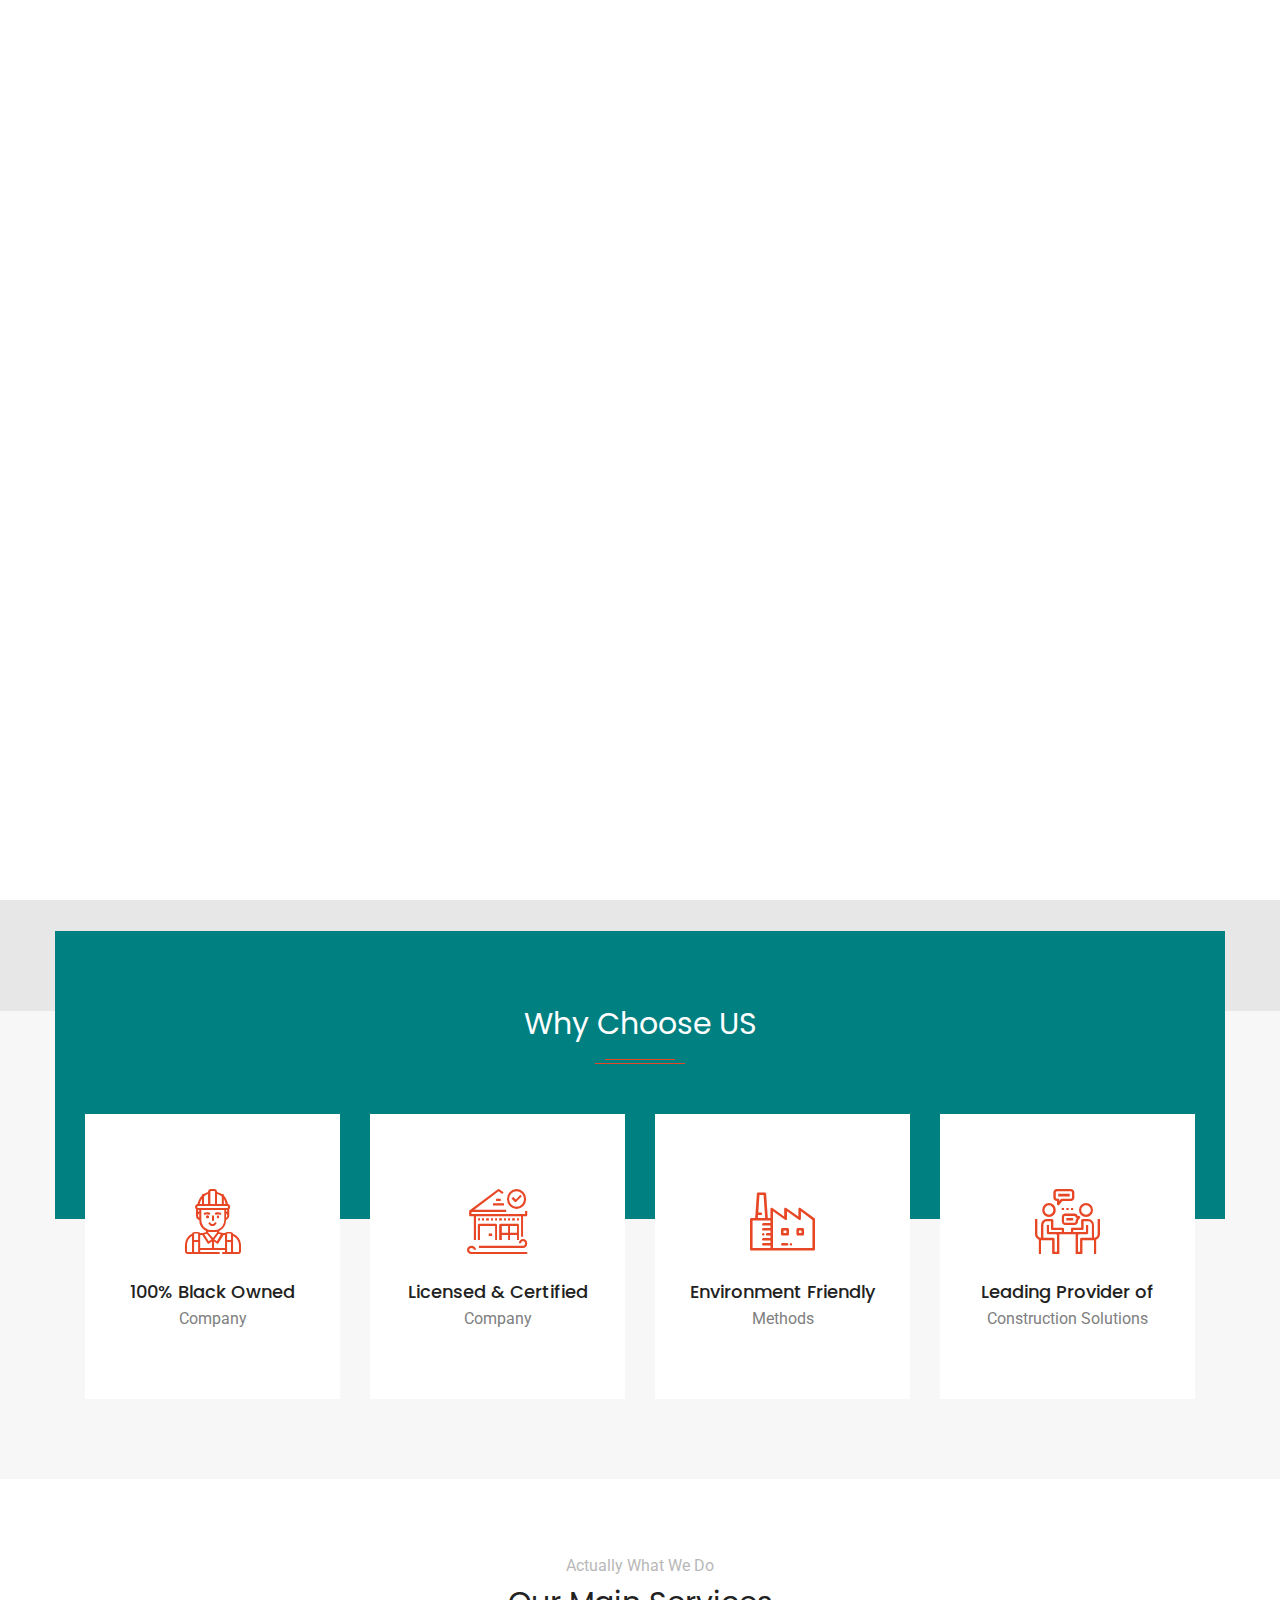
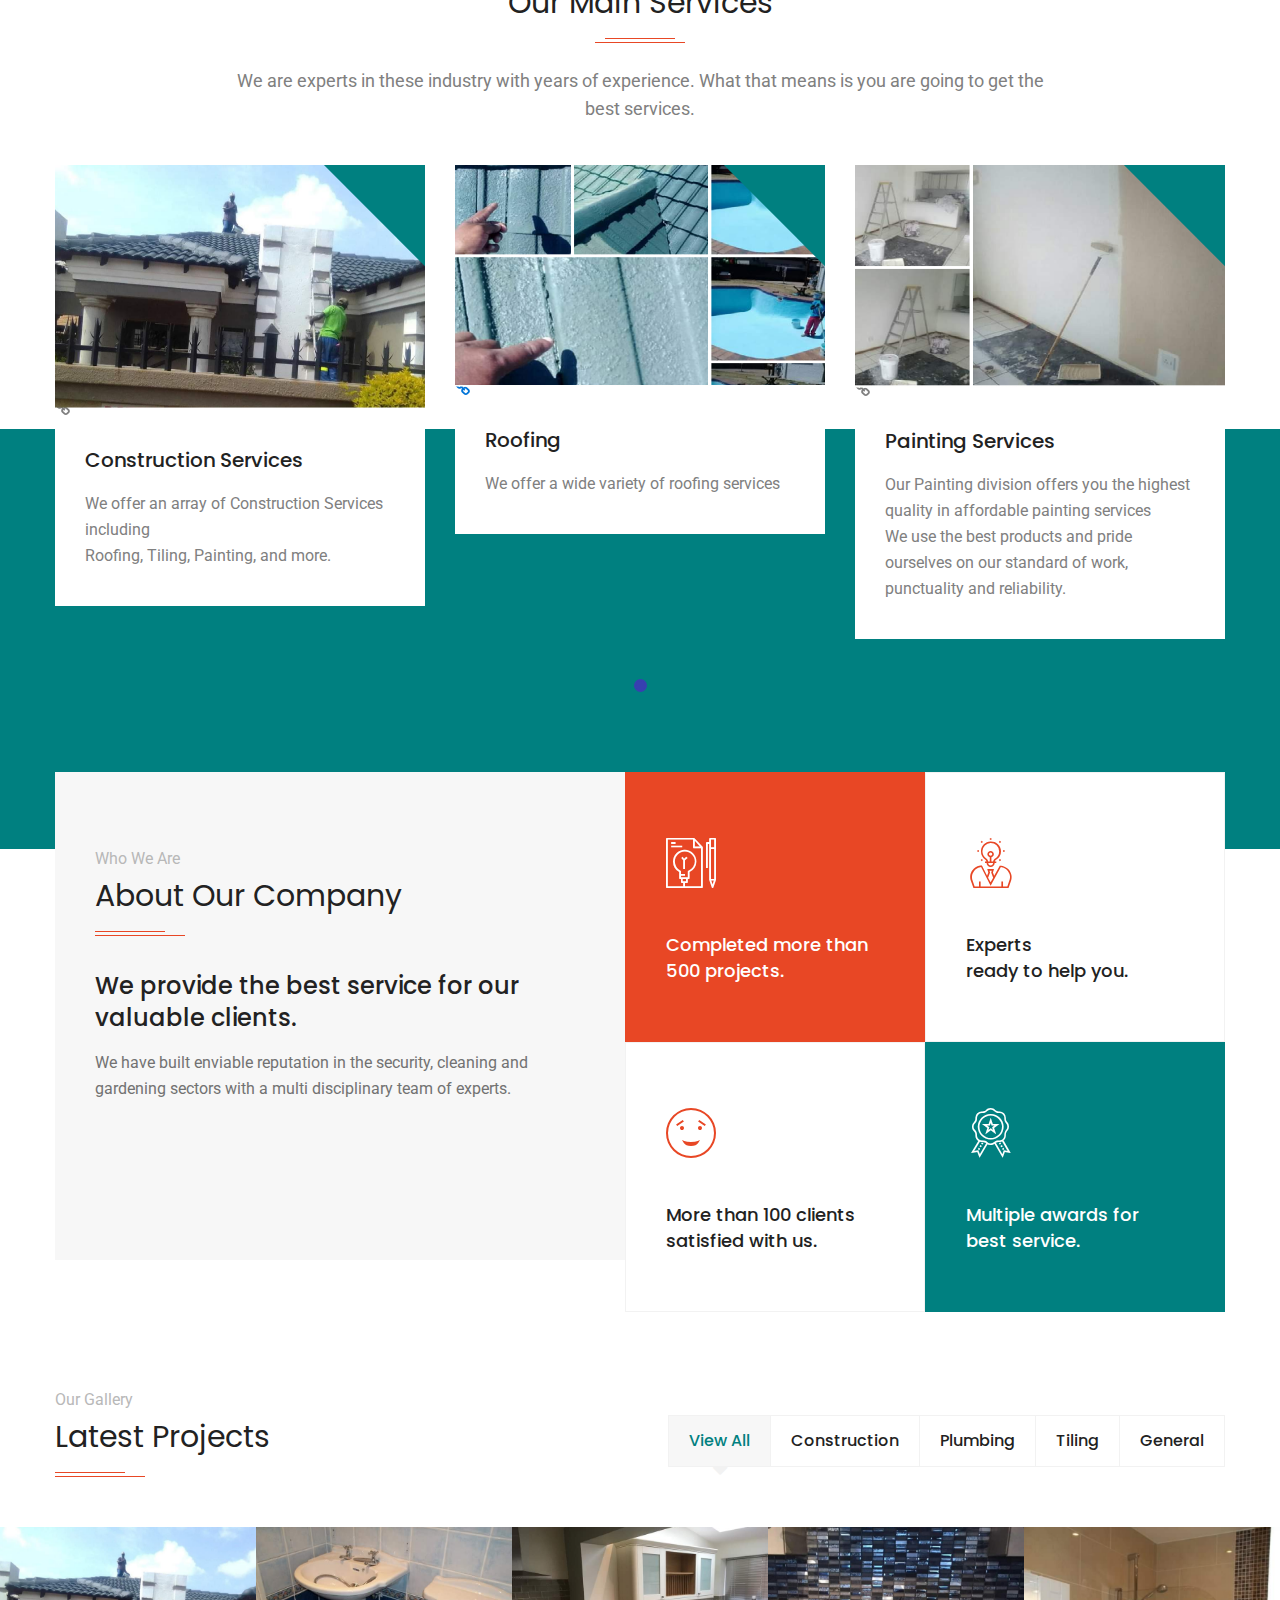
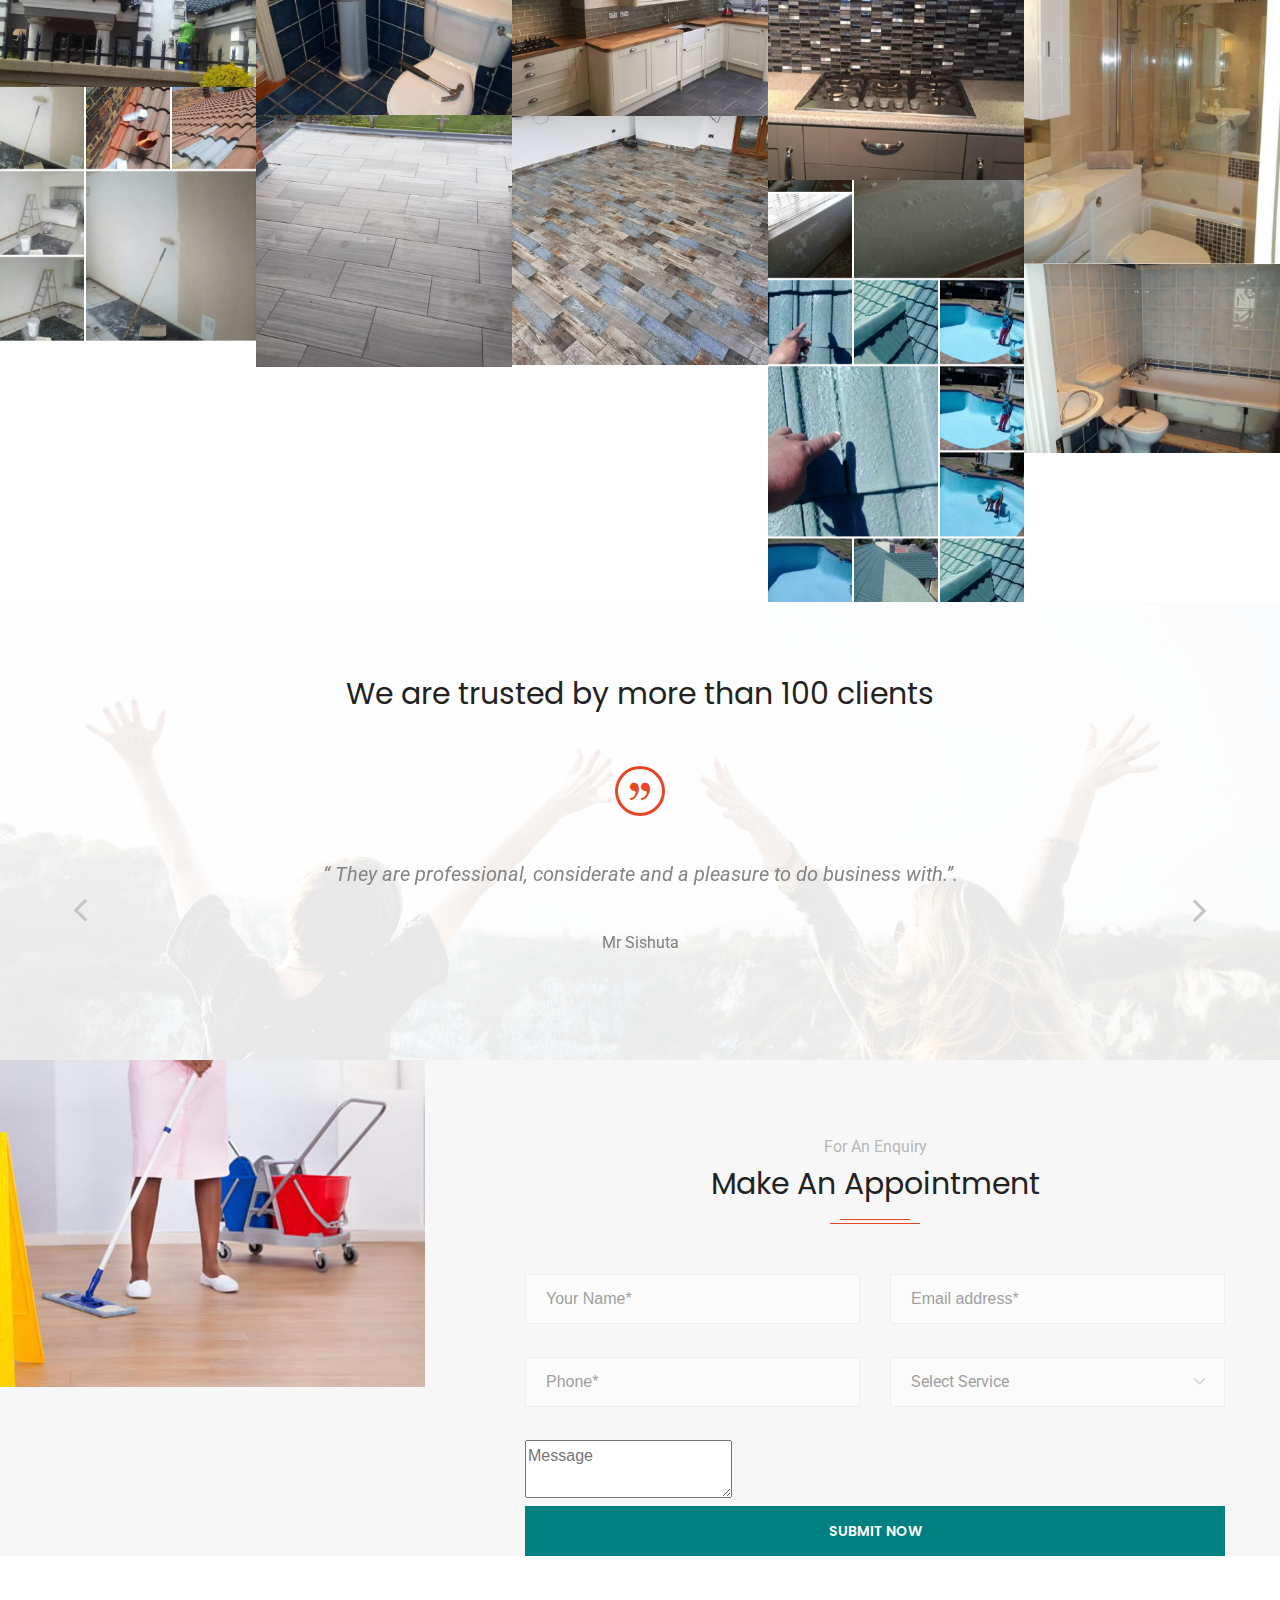
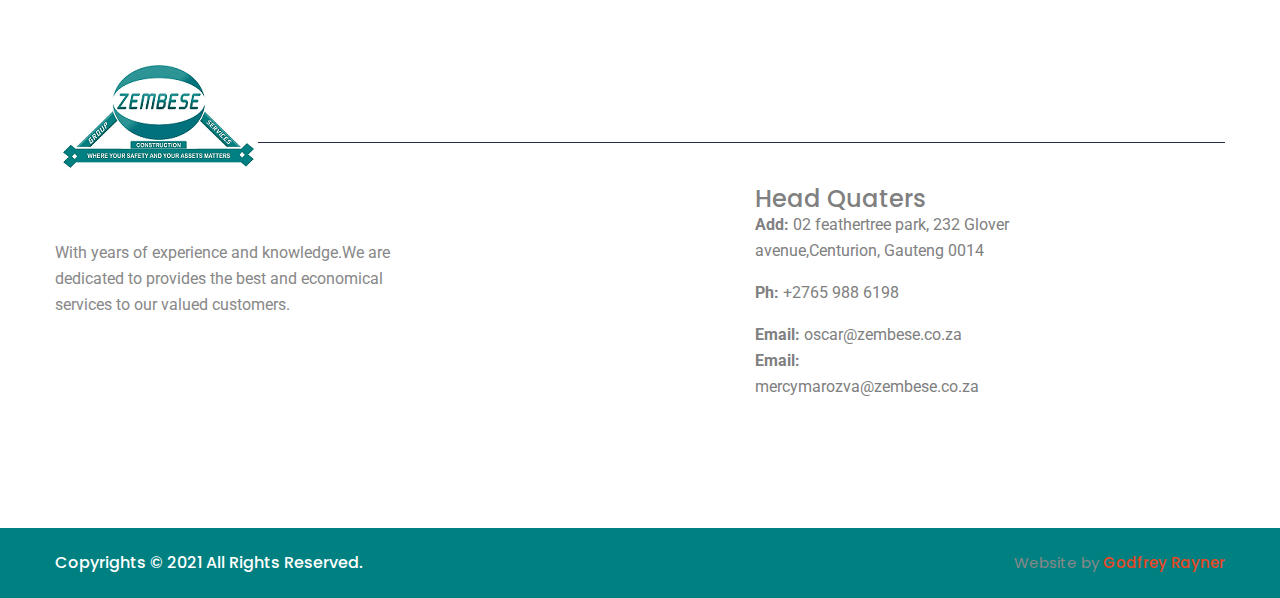
==== index.html @ e7298ade "first message" ====
<!DOCTYPE html>
<html lang="en">
<head><meta http-equiv="Content-Type" content="text/html; charset=UTF-8" />
	<meta charset="UTF-8">
	<title>Zembese</title>
	<!-- responsive meta -->
	<meta name="viewport" content="width=device-width, initial-scale=1">
	<!-- For IE -->
    <meta http-equiv="X-UA-Compatible" content="IE=edge">
	<!-- master stylesheet -->
	<link rel="stylesheet" href="demo/html/ventures-preview/css/style.css">
	<!-- Responsive stylesheet -->
	<link rel="stylesheet" href="demo/html/ventures-preview/css/responsive.css">
    <!--Color Switcher Mockup-->
    <link rel="stylesheet" href="demo/html/ventures-preview/css/color-switcher-design.css">
    <!--Color Themes-->
    <link rel="stylesheet" href="demo/html/ventures-preview/css/color-themes/default-theme.css" id="theme-color-file">
    <!-- Favicon -->
    <link rel="apple-touch-icon" sizes="180x180" href="images/logo.png">
    <link rel="icon" type="image/png" href="images/logo.png" sizes="32x32">
    <link rel="icon" type="image/png" href="images/logo.png" sizes="16x16">
    <!-- Fixing Internet Explorer-->
    <!--[if lt IE 9]>
        <script src="http://html5shiv.googlecode.com/svn/trunk/html5.js"></script>
        <script src="demo/html/ventures-preview/js/html5shiv.js"></script>
    <![endif]-->
</head>
<body>
<div class="boxed_wrapper">
<div class="preloader"></div> 
<!--Start Top bar area -->  
<section class="top-bar-area">
    <!--div class="container">
        <div class="row">
            <div class="col-xl-12 col-lg-12 col-md-12">
                <div class="flex-box-three">
                    <div class="top-left">
                        <p>Welcome to world’s best consulting company!...</p>    
                    </div>
                    <div class="state-box clearfix">
                        <div class="state-select-box float-left">
                            <select class="selectmenu clearfix">
                                <option value="1">California</option>
                                <option value="2">Canada</option>
                            </select>
                            <div class="icon-holder">
                                <span class="icon-globe"></span>    
                            </div>
                        </div>
                    </div>  
                </div>    
            </div>
        </div>
    </div -->
</section>
<!--End Top bar area --> 
<!--Start header area-->
<header class="header-area">
    <div class="container">
        <div class="row">
            <div class="col-xl-12 col-lg-12 col-md-12">
                <div class="inner-content clearfix">
                    <div class="header-left float-left">
                        <div class="logo">
                            <a href="index.html">
                                <img src="images/logo.png" alt="Awesome Logo">
                            </a>
                        </div>
                    </div>
                    <div class="header-right float-right">
                        <div class="header-social-info float-left">
                            <div class="social-links-box">
                                <p>Stay Connected:</p>
                                <ul class="sociallinks-style-one">
                                    <li><a><i class="fa fa-facebook" aria-hidden="true"></i></a></li>
                                    <li><a><i class="fa fa-twitter" aria-hidden="true"></i></a></li>
                                    <li><a><i class="fa fa-instagram" aria-hidden="true"></i></a></li>
                                    
                                </ul>
                            </div>  
                        </div> 
                        <ul class="header-contact-info float-left">
                            <li class="single-info">
                                <div class="icon-holder">
                                    <span class="icon-technology"></span>     
                                </div>
                                <div class="text-holder">
                                    <span>+2765 988 6198</span>
                                    <h4>oscar@zembese.co.za</h4>
                                    <h4>mercymarozva@zembese.co.za</h4>
                                </div>
                            </li>
                            <li class="single-info">
                                <div class="icon-holder">
                                    <span class="icon-signs"></span>     
                                </div>
                                <div class="text-holder">
                                    <span>02 feathertree park, 232 Glover avenue</span>
                                    <h4>Centurion, Gauteng 0157</h4>
                                </div>
                            </li>
                        </ul>
                    </div>
                </div>
            </div>
        </div>
    </div>
</header>  
<!--End header area--> 
<!--Start mainmenu area-->
<section class="mainmenu-area stricky">
    <div class="container">
        <div class="row">
            <div class="col-xl-12">
                <div class="innner-content clearfix">
                    <!--Start mainmenu-->
                    <nav class="main-menu clearfix float-left">
                        <div class="navbar-header clearfix">   	
                            <button type="button" class="navbar-toggle" data-toggle="collapse" data-target=".navbar-collapse">
                                <span class="icon-bar"></span>
                                <span class="icon-bar"></span>
                                <span class="icon-bar"></span>
                            </button>
                        </div>
                        <div class="navbar-collapse collapse clearfix">
                            <ul class="navigation clearfix">
                                <li class=""><a href="index.html">Home</a></li>
                                <li class="dropdown"><a href="#about">About Us</a>
                                    <ul>
                                        <li><a href="#about">About Company</a></li>
                                        <li><a href="#whyUs">Why Us</a></li>
                                        
                                        <li><a href="#">Testimonials</a></li>
                                      
                                    </ul>
                                </li>
                                <li class="dropdown"><a href="#services">Services</a>
                                    <ul>
                                        <li><a href="#security">Construction</a></li>
                                        <li><a href="#cleaning">Painting</a></li>
                                        <li><a href="#gardening">Plumbing</a></li>
                                        <li><a href="#gardening">Roofing</a></li>
                                        <li><a href="#gardening">Carpentry</a></li>
                                        <li><a href="#gardening">Tiling</a></li>
                                        <li><a href="#gardening">Electrical Services</a></li>
                                    </ul>
                                </li>
                                <!--li class="dropdown"><a href="#">Cases</a>
                                    <ul>
                                        <li><a href="#">Case Default</a></li>
                                        <li><a href="#">Cases With Text</a></li>
                                        <li><a href="#">Cases Modern</a></li>
                                        <li><a href="#">Single Case</a></li>
                                    </ul>
                                </li>
                                <li class="dropdown"><a href="#">Blog</a>
                                    <ul>
                                        <li><a href="#">Blog Default</a></li>
                                        <li><a href="#">Blog Grid View</a></li>
                                        <li><a href="#">Blog Large</a></li>
                                        <li><a href="#">Blog Single Post</a></li>
                                    </ul>
                                </li>
                                <li class="dropdown"><a href="#">Shop</a>
                                    <ul>
                                        <li><a href="index.html">Shop Products</a></li>
                                        <li><a href="index.html">Products Single</a></li>
                                        <li><a href="index.html">Shopping Cart</a></li>
                                        <li><a href="index.html">Checkout</a></li>
                                        <li><a href="index.html">My Account</a></li>
                                    </ul>
                                </li-->
                                <li><a href="#contact">Contact Us</a></li>
                            </ul>
                        </div>
                    </nav>
                    <!--End mainmenu-->
                    <!--Start mainmenu right box-->
                    <div class="mainmenu-right-box float-right">
                        <div class="button">
                            <a href="#form">Free Quotation</a>
                        </div> 
                        <!--div class="outer-search-box">
                            <div class="seach-toggle"><i class="fa fa-search"></i></div>
                            <ul class="search-box">
                                <li>
                                    <form method="post" action="index.html">
                                        <div class="form-group">
                                            <input type="search" name="search" placeholder="Search Here" required="">
                                            <button type="submit"><i class="fa fa-search"></i></button>
                                        </div>
                                    </form>
                                </li>
                            </ul>
                        </div-->   
                    </div> 
                    <!--End mainmenu right box-->
                </div>    
            </div>
        </div>
    </div>
</section>          
<!--End mainmenu area-->          
<!--Start rev slider wrapper-->     
<section class="rev_slider_wrapper">
    <div id="slider1" class="rev_slider"  data-version="5.0">
        <ul>
            <li data-transition="fade">
                <img src="images/bg1.jpg" alt="" width="1920" height="780" data-bgposition="top center" data-bgfit="cover" data-bgrepeat="no-repeat" data-bgparallax="1" >
               <div class="tp-caption  tp-resizeme" 
                    data-x="left" data-hoffset="0" 
                    data-y="top" data-voffset="195" 
                    data-transform_idle="o:1;"         
                    data-transform_in="x:[-175%];y:0px;z:0;rX:0;rY:0;rZ:0;sX:1;sY:1;skX:0;skY:0;opacity:0.01;s:3000;e:Power3.easeOut;" 
                    data-transform_out="s:1000;e:Power3.easeInOut;s:1000;e:Power3.easeInOut;" 
                    data-mask_in="x:[100%];y:0;s:inherit;e:inherit;" 
                    data-splitin="none" 
                    data-splitout="none"
                    data-responsive_offset="on"
                    data-start="1500">
                    <div class="slide-content left-slide">
                        <h3 style="color: #008080">Warm welcome to</h3>
                        <div class="big-title" style="color: #008080">Zembese</div>
                        <div class="text" style="color: #E84725">Your One Stop Construction Place.</div>
                        <!-- div class="btns-box">
                            <a href="demo/html/ventures-preview/about.html" class="btn-one pdone">Read More</a>&ensp; 
                            <a href="index.html" class="btn-two pdtwo">Contact Us</a> 
                        </div -->
                    </div>
                </div>
            </li>

            <li data-transition="fade">
                <img src="images/bg1.jpg"  alt="" width="1920" height="780" data-bgposition="top center" data-bgfit="cover" data-bgrepeat="no-repeat" data-bgparallax="1">
                <div class="tp-caption  tp-resizeme" 
                    data-x="right" data-hoffset="0" 
                    data-y="top" data-voffset="195" 
                    data-transform_idle="o:1;"         
                    data-transform_in="x:[-175%];y:0px;z:0;rX:0;rY:0;rZ:0;sX:1;sY:1;skX:0;skY:0;opacity:0.01;s:3000;e:Power3.easeOut;" 
                    data-transform_out="s:1000;e:Power3.easeInOut;s:1000;e:Power3.easeInOut;" 
                    data-mask_in="x:[100%];y:0;s:inherit;e:inherit;" 
                    data-splitin="none" 
                    data-splitout="none"
                    data-responsive_offset="on"
                    data-start="1500">
                    <div class="slide-content right-slide">
                        <h3 style="color: #008080">Zembese</h4>
                        <div class="big-title" style="color: #008080">Painting</div>
                        <div class="text" style="color: #E84725"> 
                            Construction is a big part of what we do!<br> 
                            Our commitment is to provide the best finish in a timely manner and 
                            to make sure our customers are entirely happy with the work we provide.</div>
                        <div class="btns-box">
                            <a href="#services" class="btn-one pdone">Services</a>&ensp; 
                            <a href="#contact" class="btn-two pdtwo">Contact Us</a> 
                        </div>
                    </div>
                </div>
            </li>
            <li data-transition="fade">
                <img src="images/bg1.jpg"  alt="" width="1920" height="780" data-bgposition="top center" data-bgfit="cover" data-bgrepeat="no-repeat" data-bgparallax="1">
                <div class="tp-caption  tp-resizeme" 
                    data-x="right" data-hoffset="0" 
                    data-y="top" data-voffset="195" 
                    data-transform_idle="o:1;"         
                    data-transform_in="x:[-175%];y:0px;z:0;rX:0;rY:0;rZ:0;sX:1;sY:1;skX:0;skY:0;opacity:0.01;s:3000;e:Power3.easeOut;" 
                    data-transform_out="s:1000;e:Power3.easeInOut;s:1000;e:Power3.easeInOut;" 
                    data-mask_in="x:[100%];y:0;s:inherit;e:inherit;" 
                    data-splitin="none" 
                    data-splitout="none"
                    data-responsive_offset="on"
                    data-start="1500">
                    <div class="slide-content right-slide">
                        <h3 style="color: #008080">Zembese</h4>
                        <div class="big-title" style="color: #008080">Plumbing</div>
                        <div class="text" style="color: #E84725">We get the job done right the first time. 
                             <br>  We’ll tackle any project you have, from plumbing emergencies, burst pipes, AC repair, heating problems, water tanks, and more.</div>
                        <div class="btns-box">
                            <a href="#services" class="btn-one pdone">Services</a>&ensp; 
                            <a href="#contact" class="btn-two pdtwo">Contact Us</a> 
                        </div>
                    </div>
                </div>
            </li>
            <li data-transition="fade">
                <img src="images/bg1.jpg" alt="" width="1920" height="780" data-bgposition="top center" data-bgfit="cover" data-bgrepeat="no-repeat" data-bgparallax="1" >
                <div class="tp-caption  tp-resizeme" 
                    data-x="left" data-hoffset="0" 
                    data-y="top" data-voffset="195" 
                    data-transform_idle="o:1;"         
                    data-transform_in="x:[-175%];y:0px;z:0;rX:0;rY:0;rZ:0;sX:1;sY:1;skX:0;skY:0;opacity:0.01;s:3000;e:Power3.easeOut;" 
                    data-transform_out="s:1000;e:Power3.easeInOut;s:1000;e:Power3.easeInOut;" 
                    data-mask_in="x:[100%];y:0;s:inherit;e:inherit;" 
                    data-splitin="none" 
                    data-splitout="none"
                    data-responsive_offset="on"
                    data-start="1500">
                    <div class="slide-content left-slide">
                        <h3 style="color: #008080">Zembese</h3>
                        <div class="big-title" style="color: #008080" >Construction</div>
                        <div style="color: #E84725" class="text">We offer an array of House construction Services including <br>Plumbing,
                             Tiling, Roofing, and more.</div>
                        <div class="btns-box">
                            <a href="#services" class="btn-one pdone">Services</a>&ensp; 
                            <a href="#contact" class="btn-two pdtwo">Contact Us</a> 
                        </div>
                    </div>
                </div>
            </li>
        </ul>
    </div>
</section>
<!--End rev slider wrapper--> 
<!--Start choose area-->
<section id="whyUs" class="choose-area">
    <div class="container">
        <div class="row">
            <div class="col-xl-12 col-lg-12 col-md-12 col-sm-12">
                <div class="inner-content parallax-bg-one" style="background-image:url(demo/html/ventures-preview/images/parallax-background/choose-bg.jpg);">
                    <div class="sec-title text-center">
                        <h1 class="white-color">Why Choose US</h1>
                        <div class="border center"></div>
                    </div>        
                </div>
            </div>    
        </div>
        <div class="row">
            <div class="col-xl-12">
                <div class="featured-item-box">
                    <div class="row">
                        <!--Start single box-->
                        <div class="col-xl-3 col-lg-6 col-md-6 col-sm-12">
                            <div class="single-box text-center">
                                <div class="icon-holder">
                                    <span class="icon-people"></span>
                                </div>
                                <h3>100% Black Owned</h3>
                                <span>Company</span>
                                <div class="overlay-content-box">
                                    <div class="icon-holder">
                                        <span class="icon-people"></span>
                                    </div>
                                    <h3>100% Black Owned</h3>
                                    <span>Company</span>
                                    
                                    <div class="border"></div>    
                                </div>
                            </div>
                        </div>
                        <!--End single box-->
                        <!--Start single box-->
                        <div class="col-xl-3 col-lg-6 col-md-6 col-sm-12">
                            <div class="single-box text-center">
                                <div class="icon-holder">
                                    <span class="icon-business"></span>
                                </div>
                                <h3>Licensed & Certified</h3>
                                <span>Company</span>
                                <div class="overlay-content-box">
                                    <div class="icon-holder">
                                        <span class="icon-business"></span>
                                    </div>
                                    <h3>Licensed & Certified</h3>
                                    <span>Company</span>
                                    
                                    <div class="border"></div>    
                                </div>
                            </div>
                        </div>
                        <!--End single box-->
                        <!--Start single box-->
                        <div class="col-xl-3 col-lg-6 col-md-6 col-sm-12">
                            <div class="single-box text-center">
                                <div class="icon-holder">
                                    <span class="icon-landscape"></span>
                                </div>
                                <h3>Environment Friendly</h3>
                                <span>Methods</span>
                                <div class="overlay-content-box">
                                    <div class="icon-holder">
                                        <span class="icon-landscape"></span>
                                    </div>
                                    <h3>Environment Friendly</h3>
                                    <span>Methods</span>
                                    
                                    <div class="border"></div>    
                                </div>
                            </div>
                        </div>
                        <!--End single box-->
                        <!--Start single box-->
                        <div class="col-xl-3 col-lg-6 col-md-6 col-sm-12">
                            <div class="single-box text-center">
                                <div class="icon-holder">
                                    <span class="icon-people-1"></span>
                                </div>
                                <h3>Leading Provider of</h3>
                                <span>Construction Solutions</span>
                                <div class="overlay-content-box">
                                    <div class="icon-holder">
                                        <span class="icon-people-1"></span>
                                    </div>
                                    <h3>Leading Provider of</h3>
                                    <span>Construction Solutions</span>
                                    <p>...</p>
                                    <div class="border"></div>    
                                </div>
                            </div>
                        </div>
                        <!--End single box-->
                    </div>        
                </div>
            </div>
        </div>
    </div>
</section>
<!--End choose area-->
<!--Start services area-->
<section id="services" class="services-area">
    <div class="container">
        <div class="sec-title text-center">
            <p>Actually What We Do</p>
            <h1>Our Main Services</h1>
            <div class="border center"></div>
            <span>We are experts in these industry with years of experience. What that means is you are going to get the<br>best services.</span> 
        </div>
        <div class="row">
            <div class="col-xl-12">
                <div class="service-carousel">
                    <!--Start single service item-->
                    <div class="single-service-item">
                        <div class="img-holder">
                            <img src="images/construction/house.png" alt="Awesome Image">
                            <div class="icon-box">
                                <span class="icon-box"></span>    
                            </div>
                            <div class="">
                                <div class="box">
                                    <div class="content">
                                        <a ><i class="fa fa-link" aria-hidden="true"></i></a>
                                    </div>
                                </div>
                            </div>
                        </div>
                        <div id="security" class="text-holder">
                            <h3 class="title"><a href="">Construction Services</a></h3>
                            <p> We offer an array of Construction Services including <br>Roofing, Tiling, Painting, and more.</p>
                               
                        </div>    
                    </div>    
                    <!--Start single service item-->
                    <!--Start single service item-->
                    <div class="single-service-item">
                        <div class="img-holder">
                            <img src="images/construction/roofin.png" alt="Awesome Image">
                            <div class="icon-box">
                                <span class="icon-box"></span>    
                            </div>
                            <div class="">
                                <div class="box">
                                    <div class="content">
                                        <a href="index.html"><i class="fa fa-link" aria-hidden="true"></i></a>
                                    </div>
                                </div>
                            </div>
                        </div>
                        <div id="cleaning" class="text-holder">
                            <h3 class="title"><a>Roofing</a></h3>
                            <p> We offer a wide variety of roofing services</p>
                               
                        </div>    
                    </div>    
                    <!--Start single service item-->
                    <!--Start single service item-->
                    <div class="single-service-item">
                        <div class="img-holder">
                            <img src="images/construction/paintin.png" alt="Awesome Image">
                            <div class="icon-box">
                                <span class="icon-box"></span>    
                            </div>
                            <div class="">
                                <div class="box">
                                    <div class="content">
                                        <a ><i class="fa fa-link" aria-hidden="true"></i></a>
                                    </div>
                                </div>
                            </div>
                        </div>
                        <div id="gardening" class="text-holder">
                            <h3 class="title"><a>Painting Services</a></h3>
                            <p>Our Painting division offers you the highest quality in affordable painting services<br> 
                                 We use the best products and pride ourselves on our standard of work, punctuality and reliability.</p>
                             
                        </div>    
                    </div>    
                    <!--Start single service item-->
                    <!--Start single service item-->
                   
                    <!--Start single service item-->
                </div>
            </div>
        </div>
    </div>
    <!--Start service about bg-->
    <div class="service-about-bg parallax-bg-one" style="background-image:url(demo/html/ventures-preview/images/parallax-background/service-about-bg.jpg);">
        <div class="container">
            <div class="row">
                <div class="col-xl-12">
                    <div class="inner-content">
                    </div>
                </div>
            </div>
        </div>
    </div>
    <!--End service about bg-->
</section>
<!--End services area-->
<!--Start about area-->
<section class="about-area">
    <div class="container">
        <div class="row">
            <div class="col-xl-6 col-lg-6 col-md-12 col-sm-12">
                <div class="about-text-box">
                    <div class="sec-title">
                        <p>Who We Are</p>
                        <h1>About Our Company</h1>
                        <div class="border left"></div>
                    </div>
                    <div class="inner-content">
                        <h3>We provide the best service for our valuable clients.</h3>
                        <div class="text">
                            <p>We have built enviable reputation in the security, cleaning and gardening sectors with a  multi disciplinary team of experts.</p>
                        </div>
                        <div class="bottom">
                            
                            <div class="our-logo">
                                <img src="demo/html/ventures-preview/images/resources/our-logo.png" alt="">    
                            </div>
                        </div>
                    </div>
                </div>
            </div>
            <div class="col-xl-6 col-lg-6 col-md-12 col-sm-12">
                <div class="company-featured-box clearfix">
                    <ul>
                        <li class="bg-one">
                            <div class="single-box">
                                <div class="icon-holder">
                                    <span class="icon-pen"></span>    
                                </div>
                                <div class="title-holder">
                                    <h3>Completed more than<br> 500 projects.</h3>
                                </div>
                            </div>    
                        </li>
                        <li>
                            <div class="single-box">
                                <div class="icon-holder">
                                    <span class="icon-people-2"></span>    
                                </div>
                                <div class="title-holder">
                                    <h3>Experts <br> ready to help you.</h3>
                                </div>
                            </div>    
                        </li>
                        <li>
                            <div class="single-box">
                                <div class="icon-holder">
                                    <span class="icon-smile"></span>    
                                </div>
                                <div class="title-holder">
                                    <h3>More than 100 clients<br> satisfied with us.</h3>
                                </div>
                            </div>    
                        </li>
                        <li class="blue-bg">
                            <div class="single-box">
                                <div class="icon-holder">
                                    <span class="icon-medal"></span>    
                                </div>
                                <div class="title-holder">
                                    <h3>Multiple awards for<br> best service.</h3>
                                </div>
                            </div>    
                        </li>
                    </ul>
                </div>        
            </div>
        </div>
    </div>
</section>
<!--End about area-->
<!--Start latest project area-->
<section class="latest-project-area">
    <div class="container">
        <div class="row">
            <div class="col-xl-12">
                <div class="sec-title float-left">
                    <p>Our Gallery</p>
                    <h1>Latest Projects</h1>
                    <div class="border left"></div>
                </div>
                <div class="filters float-right">
                    <ul class="post-filter clearfix">
                        <li class="active" data-filter=".filter-item"><span>View All</span></li>
                        <li data-filter=".construction"><span>Construction</span></li>
                        <li data-filter=".plumbing"><span>Plumbing</span></li>
                        <li data-filter=".tiling"><span>Tiling</span></li>
                        <li data-filter=".general"><span>General</span></li>
                        
                    </ul>
                </div>       
            </div>
        </div>
    </div> 
    <div class="project-content masonary-layout filter-layout clearfix">
        <!--Start single project item-->
        <div class="single-item span-width-5 filter-item construction">
            <div class="single-project-item">
                <div class="img-holder">
                    <img src="images/construction/house.png" alt="Awesome Image">
                    <div class="overlay-style-one">
                        <div class="box">
                            <div class="content">
                                <div class="inner-content">
                                    <span>Construction</span>
                                    
                                </div>
                            </div>
                        </div>
                    </div>
                </div>   
            </div>
        </div>   
        <!--End single project item-->
        <!--Start single project item-->
        <div class="single-item span-width-5 filter-item plumbing">
            <div class="single-project-item">
                <div class="img-holder">
                    <img src="images/construction/sink.png" alt="Awesome Image">
                    <div class="overlay-style-one">
                        <div class="box">
                            <div class="content">
                                <div class="inner-content">
                                    <span>Sinks</span>
                                    
                                </div>
                            </div>
                        </div>
                    </div>
                </div>   
            </div> 
        </div>  
        <!--End single project item-->
        <!--Start single project item-->
        <div class="single-item span-width-5 filter-item general">
            <div class="single-project-item">
                <div class="img-holder">
                    <img src="images/construction/kitchen.png" alt="Awesome Image">
                    <div class="overlay-style-one">
                        <div class="box">
                            <div class="content">
                                <div class="inner-content">
                                    <span>Kitchen Units</span>
                                   
                                </div>
                            </div>
                        </div>
                    </div>
                </div>   
            </div>
        </div>   
        <!--End single project item-->
        <!--Start single project item-->
        <div class="single-item span-width-5 filter-item tiling">
            <div class="single-project-item">
                <div class="img-holder">
                    <img src="images/construction/marble.png" alt="Awesome Image">
                    <div class="overlay-style-one">
                        <div class="box">
                            <div class="content">
                                <div class="inner-content">
                                    <span>Tiling</span>
                                    
                                </div>
                            </div>
                        </div>
                    </div>
                </div>   
            </div>
        </div>   
        <!--End single project item-->
        <!--Start single project item-->
        <div class="single-item span-width-5 filter-item construction">
            <div class="single-project-item">
                <div class="img-holder">
                    <img src="images/construction/bathroom.png" alt="Awesome Image">
                    <div class="overlay-style-one">
                        <div class="box">
                            <div class="content">
                                <div class="inner-content">
                                    <span>Shower</span>
                                   
                                </div>
                            </div>
                        </div>
                    </div>
                </div>   
            </div>
        </div>   
        <!--End single project item-->
        <!--Start single project item-->
        <div class="single-item span-width-5 filter-item general">
            <div class="single-project-item">
                <div class="img-holder">
                    <img src="images/construction/painting.png" alt="Awesome Image">
                    <div class="overlay-style-one">
                        <div class="box">
                            <div class="content">
                                <div class="inner-content">
                                    <span>Painting</span>
                                    
                                </div>
                            </div>
                        </div>
                    </div>
                </div>   
            </div>
        </div>   
        <!--End single project item-->
        <!--Start single project item-->
        <div class="single-item span-width-5 filter-item general">
            <div class="single-project-item">
                <div class="img-holder">
                    <img src="images/construction/pavement.png" alt="Awesome Image">
                    <div class="overlay-style-one">
                        <div class="box">
                            <div class="content">
                                <div class="inner-content">
                                    <span>Pavements</span>
                                 
                                </div>
                            </div>
                        </div>
                    </div>
                </div>   
            </div>
        </div>   
        <!--End single project item-->
        <!--Start single project item-->
        <div class="single-item span-width-5 filter-item tiling">
            <div class="single-project-item">
                <div class="img-holder">
                    <img src="images/construction/wood-tile.png" alt="Awesome Image">
                    <div class="overlay-style-one">
                        <div class="box">
                            <div class="content">
                                <div class="inner-content">
                                    <span>Tiling</span>
                                    
                                </div>
                            </div>
                        </div>
                    </div>
                </div>   
            </div>
        </div>   
        <!--End single project item-->
        <!--Start single project item-->
        <div class="single-item span-width-5 filter-item general">
            <div class="single-project-item">
                <div class="img-holder">
                    <img src="images/construction/roofing.png" alt="Awesome Image">
                    <div class="overlay-style-one">
                        <div class="box">
                            <div class="content">
                                <div class="inner-content">
                                    <span>Roofing</span>
                                    
                                </div>
                            </div>
                        </div>
                    </div>
                </div>   
            </div>
        </div>   
        <!--End single project item-->
        <!--Start single project item-->
        <div class="single-item span-width-5 filter-item growth plumbing">
            <div class="single-project-item">
                <div class="img-holder">
                    <img src="images/construction/tub.png" alt="Awesome Image">
                    <div class="overlay-style-one">
                        <div class="box">
                            <div class="content">
                                <div class="inner-content">
                                    <span>Plumbing</span>
                                    
                                </div>
                            </div>
                        </div>
                    </div>
                </div>   
            </div>
        </div>   
        <!--End single project item-->
    </div>
</section>
<!--End latest project area-->
<!--Start testimonial section-->
<section class="testimonial-section" style="background-image:url(demo/html/ventures-preview/images/parallax-background/testimonial-section-bg.jpg);">
    <div class="container">
        <div class="title text-center">
            <h1>We are trusted by more than 100 clients</h1>
            
        </div>
        <div class="testimonial-outer">
            <div class="quote-icon text-center">
                <span class="icon-school"></span>
            </div>
            <!--Client Testimonial Carousel-->
            <div class="client-testimonial-carousel">
                <div class="testimonial-block-one">
                    <div class="inner-box">
                        <div class="text">“  They are professional, considerate and a pleasure to do business with.”.</div>
                        <span>Mr Sishuta</span>
                    </div>
                </div>
                <div class="testimonial-block-one">
                    <div class="inner-box">
                        <div class="text">“ Worked Fast and very thorough. Arrived early. I'm very satisfied the service!" ”.</div>
                        <span>Mr Sekano</span>
                    </div>
                </div>
                <div class="testimonial-block-one">
                    <div class="inner-box">
                        <div class="text">“ Friendly and efficient ”.</div>
                        <span>Mrs Moeko</span>
                    </div>
                </div>
                <div class="testimonial-block-one">
                    <div class="inner-box">
                        <div class="text">“ These guys are just the coolest company ever! Performance on our project was extremely successful ”.</div>
                        <span>Mrs Bapela</span>
                    </div>
                </div>
            </div>
            <!--Product Thumbs Carousel-->
            <div class="client-thumb-outer">
                <div class="client-thumbs-carousel owl-carousel owl-theme">
                    <!--div class="thumb-item">
                        <figure class="thumb-box"><img src="#" alt=""></figure>
                        <div class="thumb-content">
                            <h3>Mrs Bapela</h3>
                            <div class="designation">Centurion</div>
                        </div>
                    </div>
                    <div class="thumb-item">
                        <figure class="thumb-box"><img src="#" alt=""></figure>
                        <div class="thumb-content">
                            <h3>Mrs Moeko</h3>
                            <div class="designation">Hatfield</div>
                        </div>
                    </div>
                    <div class="thumb-item">
                        <figure class="thumb-box"><img src="#" alt=""></figure>
                        <div class="thumb-content">
                            <h3>Mr Sekano</h3>
                            <div class="designation">Centurion</div>
                        </div>
                    </div>
                    <div class="thumb-item">
                        <figure class="thumb-box"><img src="#" alt=""></figure>
                        <div class="thumb-content">
                            <h3>Mr Sishuta</h3>
                            <div class="designation">Pretoria</div>
                        </div>
                    </div-->
                </div>
            </div>
        </div>   
    </div>
</section>
<!--End testimonial section-->
<!--Start latest blog area-->

<!--End latest blog area--> 
<!--Start Appointment Area-->
<section id="form" class="appointment-area">
    <div class="container">
        <div class="row">
            <div class="col-xl-4 col-lg-5 col-md-12 col-sm-12">
                <div class="appointment-img-holder clearfix">
                    <img src="images/woman.jpg" alt=""> 
                    
                </div>
            </div>
            <div class="col-xl-8 col-lg-7 col-md-12 col-sm-12">
                <div class="text-holder">
                    <div class="sec-title text-center">
                        <p>For an Enquiry</p>
                        <h1>Make an Appointment</h1>
                        <div class="border center"></div> 
                    </div>
                    <form class="appointment-form-box">
                        <div class="row">
                            <div class="col-md-6">   
                                <input type="text" name="form_name" value="" placeholder="Your Name*" required="">
                            </div>
                            <div class="col-md-6">
                                <input type="email" name="form_email" value="" placeholder="Email address*" required="">
                            </div>
                        </div>
                        <div class="row">
                            <div class="col-md-6">   
                                <input type="text" name="form_phone" value="" placeholder="Phone*">
                            </div>
                            <div class="col-md-6">
                                <select class="selectmenu">
                                    <option selected="selected">Select Service</option>
                                    <option>Security</option>
                                    <option>Gardening</option>
                                    <option>Cleaning</option>
                                    
                                </select>
                            </div>
                        </div>
                        <div class="row">
                        	<div class="col-md-6">
                        
	                         <textarea class="form-input textarea-lg" id="contact-message-2" name="phone" data-constraints="@Required" placeholder="Message"></textarea>
	                        </div>
	                    </div>

                        <div class="row">
                            <div class="col-md-12">
                                <button class="btn-one" type="submit">Submit Now</button>
                            </div>
                        </div>
                    </form>
                </div>
            </div>
        </div>
    </div>
</section> <br>
<!--End Appointment Area-->
<!--Start Brand area-->  
<!--section class="brand-area">
    <div class="container">
        <div class="row">
            <div class="col-xl-4 col-lg-7 col-md-12">
                <div class="brand-text-box">
                    <div class="title">
                        <h3>We working with right<br> partners.</h3>
                    </div>
                    <div class="text">
                        <p>Must explain to you how all this mistaken idea of denouncing pleasure and praising pain was born  complete account of the system.</p>
                        <a href="#">Join With Us</a>
                    </div>    
                </div>
            </div>
            <div class="col-xl-8 col-lg-12 col-md-12">
                 <ul class="brand">
                    <!--Start single item-->
                    <!--li class="single-item">
                        <a href="#"><img src="demo/html/ventures-preview/images/brand/1.png" alt="Awesome Brand Image"></a>
                        <div class="text">
                            <p>It is a long established fact that a reader will be distracted by the readable content of a page when looking at its layout.</p>
                            <a class="visit-site" href="#">Visit Website</a>
                        </div>
                    </li-->
                    <!--End single item-->
                    <!--Start single item-->
                    <!--li class="single-item">
                        <a href="#"><img src="demo/html/ventures-preview/images/brand/2.png" alt="Awesome Brand Image"></a>
                        <div class="text">
                            <p>The master-builder of human happiness one avoids pleasure itself, because it is pleasure, but because those who do not know pursue.</p>
                            <a class="visit-site" href="#">Visit Website</a>
                        </div>
                    </li>
                </ul>
            </div>
        </div>
    </div>
</section-->
<!--End Brand area-->
<!--Start slogan area-->

<!--End slogan area-->           
<!--Start footer area-->  
<footer class="footer-area">
    <div class="container inner-content">
        <div class="row">
            <!--Start single footer widget-->
            <div class="col-xl-4 col-lg-3 col-md-6 col-sm-12">
                <div class="single-footer-widget">
                    <div class="our-info">
                        <div class="footer-logo">
                            <a href="index.html">
                                <img src="images/logo.png" alt="Awesome Logo">
                            </a>
                        </div>
                        <div class="text">
                            <p>With years of experience and knowledge.We are dedicated to provides the best and economical services to our valued customers.</p>
                            
                        </div>
                    </div>
                </div>
            </div>
            <!--End single footer widget-->
            <!--Start single footer widget-->
             <div class="col-xl-3 col-lg-3 col-md-6 col-sm-12"></div>
            
            <!--End single footer widget-->
            <!--Start single footer widget-->
            
            <!--Start single footer widget-->
            <!--Start single footer widget-->
            <div class="col-xl-3 col-lg-3 col-md-6 col-sm-12">
                <div class="single-footer-widget martop pdtop-50">
                    <div class="contact-info-box">
                        <div id="contact" class="sec-title">
                            <h1 class="white-color">Contact Details</h1>
                        </div>
                        <div class="">
                            <!--Start single info box-->
                            <div class="single-info-box">
                                <div class="title-box">
                                    <h4>Head Quaters </h4>
                                </div>
                                <ul>
                                    <li> 
                                        
                                        <div class="text-holder">
                                            <p><strong>Add:</strong> 02 feathertree park, 232 Glover avenue,Centurion, Gauteng 0014</p>
                                        </div>
                                    </li>
                                    <li>
                                        <div class="text-holder">
                                            <p><strong>Ph:</strong> +2765 988 6198 </p>
                                        </div>
                                    </li>
                                    <li>
                                        <div class="text-holder">
                                            <p><strong>Email:</strong> oscar@zembese.co.za</p>
                                            <p><strong>Email:</strong> mercymarozva@zembese.co.za</p>
                                        </div>
                                    </li>
                                </ul>
                                <div class="social-icon-box">
                                    <ul class="social-icon">
                                        <li><a><i class="fa fa-facebook" aria-hidden="true"></i></a></li>
                                        <li><a><i class="fa fa-twitter" aria-hidden="true"></i></a></li>
                                        <li><a><i class="fa fa-instagram" aria-hidden="true"></i></a></li>
                                      
                                    </ul>
                                </div>
                            </div>
                            <!--Start single info box-->
                            <!--Start single info box-->
                            <!--div class="single-info-box">
                                 <div class="title-box">
                                    <h4>Head Quater</h4>
                                </div>
                                <ul>
                                    <li> 
                                        
                                        <div class="text-holder">
                                            <p><span>Add:</span> 02 feathertree park, 232 Glover avenue,Centurion, Gauteng 0014</p>
                                        </div>
                                    </li>
                                    <li>
                                        <div class="text-holder">
                                            <p><span>Ph:</span>+2778 470 8954</p>
                                        </div>
                                    </li>
                                    <li>
                                        <div class="text-holder">
                                            <p><span>Email:</span> info@zembese.com</p>
                                        </div>
                                    </li>
                                </ul>
                                <div class="social-icon-box">
                                    <ul class="social-icon">
                                        <li><a href="#"><i class="fa fa-facebook" aria-hidden="true"></i></a></li>
                                        <li><a href="#"><i class="fa fa-twitter" aria-hidden="true"></i></a></li>
                                        <li><a href="#"><i class="fa fa-google-plus" aria-hidden="true"></i></a></li>
                                        <li><a href="#"><i class="fa fa-linkedin" aria-hidden="true"></i></a></li>
                                        <li><a href="#"><i class="fa fa-skype" aria-hidden="true"></i></a></li>
                                    </ul>
                                </div>
                               
                            </div-->
                            <!--Start single info box-->
                        </div>
                    </div>
                </div>
            </div>
            <!--End single footer widget-->
        </div>
    </div>
</footer>   
<!--End footer area--> 
<!--Start footer bottom area--> 
<section class="footer-bottom-area">
    <div class="container">
        <div class="row">
            <div class="col-md-12">
                <div class="footer-bottom">
                    <div class="footer-botton-left pull-left">
                        <p>
                            <span class=""></span><b>Copyrights © 2021 All Rights Reserved.</b> 
                            
                        </p>
                    </div>
                    <div class="copyright-text pull-right">
                        <p> Website by <a href="https://www.linkedin.com/in/godfrey-rayner-96b81965/">Godfrey Rayner</a></p>
                    </div>
                </div>    
            </div>
        </div>
    </div>    
</section> 
<!--End footer bottom area-->
</div>  
<!--Scroll to top-->
<div class="scroll-to-top scroll-to-target" data-target="html"><span class="fa fa-angle-up"></span></div>
<!-- Color Palate / Color Switcher -->

<!-- /.End Of Color Palate -->
<!-- main jQuery -->
<script src="demo/html/ventures-preview/js/jquery.js"></script>
<!-- Wow Script -->
<script src="demo/html/ventures-preview/js/wow.min.js"></script>
<!-- bootstrap -->
<script src="demo/html/ventures-preview/js/bootstrap.min.js"></script>
<!-- bx slider -->
<script src="demo/html/ventures-preview/js/jquery.bxslider.min.js"></script>
<!-- count to -->
<script src="demo/html/ventures-preview/js/jquery.countTo.js"></script>
<!-- owl carousel -->
<script src="demo/html/ventures-preview/js/owl.js"></script>
<script src="demo/html/ventures-preview/js/owl.carousel.min.js"></script>
<!-- validate -->
<script src="demo/html/ventures-preview/js/validation.js"></script>
<!-- mixit up -->
<script src="demo/html/ventures-preview/js/jquery.mixitup.min.js"></script>
<!-- easing -->
<script src="demo/html/ventures-preview/js/jquery.easing.min.js"></script>
<!-- gmap helper -->
<script src="maps/api/js_key_AIzaSyAHzPSV2jshbjI8fqnC_C4L08ffnj5EN3A.js"></script>
<!--gmap script-->
<script src="demo/html/ventures-preview/js/gmaps.js"></script>
<script src="demo/html/ventures-preview/js/map-helper.js"></script>
<!-- video responsive script -->
<script src="demo/html/ventures-preview/js/jquery.fitvids.js"></script>
<!-- jQuery ui js -->
<script src="demo/html/ventures-preview/assets/jquery-ui-1-11-4/jquery-ui.js"></script>
<!-- Language Switche  -->
<script src="demo/html/ventures-preview/assets/language-switcher/jquery.polyglot.language.switcher.js"></script>
<!-- fancy box -->
<script src="demo/html/ventures-preview/js/jquery.fancybox.pack.js"></script>
<script src="demo/html/ventures-preview/js/jquery.appear.js"></script>
<!-- isotope script-->
<script src="demo/html/ventures-preview/js/isotope.js"></script>
<script src="demo/html/ventures-preview/js/jquery.prettyPhoto.js"></script> 
<!-- jQuery timepicker js -->
<script src="demo/html/ventures-preview/assets/timepicker/timePicker.js"></script>
<!-- Bootstrap select picker js -->
<script src="demo/html/ventures-preview/assets/bootstrap-sl-1-12-1/bootstrap-select.js"></script>                               
<script src="demo/html/ventures-preview/assets/html5lightbox/html5lightbox.js"></script>
<!--Color Switcher-->
<script src="demo/html/ventures-preview/js/color-settings.js"></script>
<!-- revolution slider js -->
<script src="demo/html/ventures-preview/assets/revolution/js/jquery.themepunch.tools.min.js"></script>
<script src="demo/html/ventures-preview/assets/revolution/js/jquery.themepunch.revolution.min.js"></script>
<script src="demo/html/ventures-preview/assets/revolution/js/extensions/revolution.extension.actions.min.js"></script>
<script src="demo/html/ventures-preview/assets/revolution/js/extensions/revolution.extension.carousel.min.js"></script>
<script src="demo/html/ventures-preview/assets/revolution/js/extensions/revolution.extension.kenburn.min.js"></script>
<script src="demo/html/ventures-preview/assets/revolution/js/extensions/revolution.extension.layeranimation.min.js"></script>
<script src="demo/html/ventures-preview/assets/revolution/js/extensions/revolution.extension.migration.min.js"></script>
<script src="demo/html/ventures-preview/assets/revolution/js/extensions/revolution.extension.navigation.min.js"></script>
<script src="demo/html/ventures-preview/assets/revolution/js/extensions/revolution.extension.parallax.min.js"></script>
<script src="demo/html/ventures-preview/assets/revolution/js/extensions/revolution.extension.slideanims.min.js"></script>
<script src="demo/html/ventures-preview/assets/revolution/js/extensions/revolution.extension.video.min.js"></script>
<!-- thm custom script -->
<script src="demo/html/ventures-preview/js/custom.js"></script>
</body>
</html>
---- demo/html/ventures-preview/css/style.css ----
/***************************************************************************************************************
||||||||||||||||||||||||||       MASTER STYLESHEET FOR VENTURES          |||||||||||||||||||||||||||||||||||||||
****************************************************************************************************************
||||||||||||||||||||||||||                TABLE OF CONTENT               |||||||||||||||||||||||||||||||||||||||
****************************************************************************************************************
****************************************************************************************************************

01. Imported styles
02. Flaticon reset styles
03. Header styles
04. Mainmenu styles
05. Rev_slider_wrapper styles
66. Call to action area Style
07. Categories area style
08. Fact counter area style
09. Latest Blog area style
10. Latest blog area style 
11. Testimonial area style
12. Brand area style
13. Single service style
14. Pricing table area style
15. About page style
16. Account page style
17. 404 page style style
18. Blog page style
19. Blog single style
20. Contact page style

****************************************************************************************************************
||||||||||||||||||||||||||||            End TABLE OF CONTENT                ||||||||||||||||||||||||||||||||||||
****************************************************************************************************************/



/* Imported styles */
@import url('https://fonts.googleapis.com/css?family=Poppins:300,300i,400,400i,500,500i,600,600i,700,700i,800,800i,900');
@import url('https://fonts.googleapis.com/css?family=Roboto:300,300i,400,400i,500,500i,700');
@import url('https://fonts.googleapis.com/css?family=Lora:400,400i,700,700i');





@import url(demo/html/ventures-preview/css/imp.css);
@import url(demo/html/ventures-preview/css/bootstrap.css);
@import url(demo/html/ventures-preview/css/font-awesome.min.css);
@import url(demo/html/ventures-preview/css/hover.css);
@import url(demo/html/ventures-preview/css/jquery.bxslider.css);

@import url(demo/html/ventures-preview/css/owl.carousel.css);
@import url(demo/html/ventures-preview/css/owl.theme.default.min.css);

@import url(demo/html/ventures-preview/css/animate.min.css);
@import url(demo/html/ventures-preview/css/jquery.bootstrap-touchspin.css);
@import url('demo/html/ventures-preview/css/jquery.fancybox.css');
@import url('demo/html/ventures-preview/css/prettyPhoto.css');
@import url('demo/html/ventures-preview/css/bootstrap-select.min.css');
@import url('imagedemo/html/ventures-preview/css/hover.css');
@import url('demo/html/ventures-preview/css/icomoon.css');
@import url('demo/html/ventures-preview/css/circle.css');

/*** Price filter***/
@import url(demo/html/ventures-preview/assets/price-filter/nouislider.css);
@import url(demo/html/ventures-preview/assets/price-filter/nouislider.pips.css);
/*** single shop slide ***/
@import url(demo/html/ventures-preview/css/flexslider.css);
/*** Time picker css ***/
@import url(demo/html/ventures-preview/assets/timepicker/timePicker.css);

@import url(demo/html/ventures-preview/assets/jquery-ui-1-11-4/jquery-ui.css);

/*** Revolution slider ***/
@import url(demo/html/ventures-preview/assets/revolution/css/settings.css);
@import url(demo/html/ventures-preview/assets/revolution/css/layers.css);
@import url(demo/html/ventures-preview/assets/revolution/css/navigation.css);

/*** Bootstrap select picker css ***/
@import url(demo/html/ventures-preview/assets/bootstrap-sl-1-12-1/bootstrap-select.css);
/*** Language Switcher ***/
@import url(demo/html/ventures-preview/assets/language-switcher/polyglot-language-switcher.css);






/*==============================================
   Base Css
===============================================*/
html,
body { height: 100% }
body {
    font-family: 'Roboto', sans-serif;
    font-size: 16px;
    color: #808080;
    line-height: 26px;
    font-weight: 400;
}
button:focus{
    outline: none;
}
button {
    cursor: pointer;
    border: none;
    background: transparent;
    padding: 0;
}
h1, h2, h3, h4, h5, h6 {
    font-family: 'Poppins', sans-serif;
    font-weight: 500;
    margin: 0;
}
h3 {
    font-size: 20px; 
    line-height: 28px;
    color: #222222;
}
h4 {

}
a,
a:hover,
a:active,
a:focus {
    text-decoration: none;
    outline: none;
    border: none;
}
img {
	max-width: 100%;
    height: auto;
}
i {
	font-style: normal;
}
ul,
li {
    list-style: none;
    margin: 0;
    padding: 0;
}


.span-width-5 {
    width: 20%;
    float: left;
}
.single-item{
    float: right;
    display: inline-block;
}

.sec-pding-one{
    padding: 80px 0;
}
.sec-pding-two{
    padding: 80px 0 40px;
}

.btn-one {
    font-size: 14px;
    font-weight: 600;
    display: inline-block;
    padding: 18px 30px 18px;
    text-transform: uppercase;
    font-family: 'Poppins', sans-serif;
    transition: all 500ms ease;
    line-height: 14px;
    position: relative;
    background: #008080;
    color: #ffffff;
}
.btn-one:hover{
    opacity: 0.90;
    color: #fff;
}
.btn-two {
    font-size: 14px;
    font-weight: 600;
    display: inline-block;
    padding: 18px 30px 18px;
    text-transform: uppercase;
    font-family: 'Poppins', sans-serif;
    transition: all 500ms ease;
    line-height: 14px;
    position: relative;
    background: #222222;
    color: #ffffff;
}
.btn-two:hover{
    opacity: 0.90;
    color: #fff;
}



.sec-title {
    position: relative;
    padding-bottom: 50px;
    margin-top: -5px;
}
.sec-title p{
    color: #b8b8b8;
    font-size: 16px;
    font-weight: 400;
    text-transform: capitalize;
    display: block;
    margin: 0 0 6px;
}
.sec-title p.color-2{
    color: #b2c9ff;    
}
.sec-title h1 {
    display: block;
    color: #222222;
    font-size: 30px;
    line-height: 36px;
    font-weight: 400;
    text-transform: capitalize;
    margin: 0;
}
.sec-title h1.white-color{
    color: #ffffff;
}
.sec-title .border {
    position: relative;
    display: block;
    width: 90px;
    height: 5px;
    background: transparent;
    margin: 17px 0 0;
}
.sec-title .border.left:before {
    margin: 0;
}

.sec-title .border:before{
    position: absolute;
    top: 0;
    left: 0;
    right: 0;
    width: 70px;
    height: 1px;
    margin: 0 auto;
    background: #E84725;
    content: "";
}
.sec-title .border:after{
    position: absolute;
    bottom: 0;
    left: 0;
    right: 0;
    width: 100%;
    height: 1px;
    background: #E84725;
    content: "";
}
.sec-title .border.center {
    margin: 17px auto 0px;
}
.sec-title .border.color-2:before{
    background: #ffffff;    
}
.sec-title .border.color-2:after{
    background: #ffffff;    
}
.sec-title span{
    font-size: 18px;
    line-height: 28px;
}


.parallax-bg-one {
    background-attachment: fixed;
    background-position: center top;
    background-repeat: no-repeat;
    background-size: cover;
    position: relative;
    z-index: 1;
}
.parallax-bg-one::before {
    background: #008080;
    content: "";
    height: 100%;
    left: 0;
    position: absolute;
    top: 0;
    width: 100%;
    z-index: -1;
} 
.parallax-bg-two {
    background-attachment: scroll;
    background-position: center top;
    background-repeat: no-repeat;
    background-size: cover;
    position: relative;
    z-index: 1;
}

.flex-box {
    display: flex;
    justify-content: center;
    flex-direction: row;
    flex-wrap: wrap;
}
.flex-box-two {
    display: flex;
    justify-content: space-between;
    flex-direction: row;
    flex-wrap: wrap;
}

.flex-box-three {
    display: flex;
    justify-content: space-between;
    flex-direction: row;
    flex-wrap: wrap;
    align-items: center;
}

.flex-box-four {
    display: flex;
    justify-content: center;
    flex-direction: row;
    flex-wrap: wrap;
    align-items: center;
}

.flex-box-five {
    display: flex;
    justify-content: space-between;
    flex-direction: row;
    flex-wrap: wrap;
    align-items: center;
}

.owl-nav-style-one{}
.owl-nav-style-one .owl-controls { }
.owl-nav-style-one.owl-theme .owl-nav [class*="owl-"] {
    background: #ffffff none repeat scroll 0 0;
    border-radius: 50%;
    color: #909090;
    font-size: 24px;
    font-weight: 700;
    height: 50px;
    line-height: 46px;
    margin: 0 0 0 0px;
    padding: 0;
    width: 50px;
    border: 1px solid #f3f3f3;    
    transition: all 700ms ease 0s;
}
.owl-nav-style-one.owl-theme .owl-nav .owl-next {
    margin-left: 10px;
}
.owl-nav-style-one.owl-theme .owl-nav [class*="owl-"]:hover{
    border-color: #008080;
    color: #008080;
}


.owl-nav-style-two{}
.owl-nav-style-two .owl-controls { }
.owl-nav-style-two.owl-theme .owl-nav [class*="owl-"] {
    background: #fff none repeat scroll 0 0;
    border-radius: 0%;
    color: #3740b0;
    font-size: 24px;
    font-weight: 700;
    height: 50px;
    line-height: 50px;
    margin: 0 0 0 0px;
    padding: 0;
    width: 50px;
    transition: all 700ms ease 0s;
}
.owl-nav-style-two.owl-theme .owl-nav .owl-next {
    margin-left: 0px;
}
.owl-nav-style-two.owl-theme .owl-nav [class*="owl-"]:hover{
    color: #ffffff;
    background: #3740b0;
}


.boxed_wrapper {
    background: #fff none repeat scroll 0 0;
    position: relative;
    margin: 0 auto;
    width: 100%;
    min-width: 320px;
    min-height: 400px;
    overflow: hidden;  
}

/*________________Preloader_______________ */
.preloader{ 
    position:fixed; 
    left:0px; 
    top:0px; 
    width:100%; 
    height:100%; 
    z-index:99999999999; 
    background-color:rgba(255,255,255,1); 
    background-position:center center; 
    background-repeat:no-repeat; 
    background-image:url(../images/icon/preloader.gif);
}


/* Update header Style */
@keyframes menu_sticky {
    0%   {margin-top:-100px;}
    50%  {margin-top: -74px;}
    100% {margin-top: 0;}
}
.mainmenu-area.stricky-fixed {
    position: fixed; 
    top: 0;
    left: 0;
    width: 100%;
    z-index: 9999;
    background: #008080;
    animation-name: menu_sticky;
    animation-duration: 0.60s;
    animation-timing-function: ease-out;
    -webkit-transition: all .25s ease-in-out;
    -moz-transition: all .25s ease-in-out;
    -ms-transition: all .25s ease-in-out;
    -o-transition: all .25s ease-in-out;
    transition: all .25s ease-in-out;
}




/* scroll to top styles */
.scroll-to-top {
    background: #008080;
    border: 2px solid #23304e;
    border-radius: 50%;
    bottom: 25px;
    color: #fff;
    cursor: pointer;
    display: none;
    font-size: 30px;
    font-weight: normal;
    height: 60px;
    line-height: 54px;
    position: fixed;
    right: 15px;
    text-align: center;
    transition: all 500ms ease 0s;
    width: 60px;
    z-index: 99999999;
    -webkit-box-shadow: 0px 8px 23px -6px rgba(27,27,27,1);
    -moz-box-shadow: 0px 8px 23px -6px rgba(27,27,27,1);
    box-shadow: 0px 8px 23px -6px rgba(27,27,27,1);
}
.scroll-to-top:hover {
    background: #E84725;
    border-color: #E84725;
}

/* Form validation styles */
input:focus,
textarea:focus,
select:focus {
    border-color: #43c3ea;
    outline: none;
}

#contact-form input[type="text"].error{
    border-color: red;    
}
#contact-form input[type="email"].error{
  border-color: red;    
}
#contact-form select.error {
  border-color: red;
}
#contact-form textarea.error{
  border-color: red;    
}


/* Post pagination styles */
.post-pagination li {
    display: inline-block;
    margin: 0 3px;
}
.post-pagination li a {
    background: #fff none repeat scroll 0 0;
    border: 1px solid #f2f2f2;
    color: #3d3d3d;
    display: block;
    font-size: 18px;
    font-weight: 700;
    height: 55px;
    padding: 14px 0;
    transition: all 500ms ease 0s;
    width: 55px;
    font-family: 'Poppins', sans-serif;
    border-radius: 0px;
}
.post-pagination li.active a, 
.post-pagination li:hover a {
    background: #008080;
    color: #fff;
    border: 1px solid #008080;
}


/* Overlay styles */
.overlay-style-one{
    position: absolute;
    top: 0;
    left: 0;
    width: 100%;
    height: 100%;
    opacity: 0;
    overflow: hidden;
    -ms-filter: "progid: DXImageTransform.Microsoft.Alpha(Opacity=0)";
    filter: alpha(opacity=0);
    transition: all 500ms ease;
    background-color: rgba(0, 0, 0,0.8);
}
.overlay-style-one .box{
    display: table;
    height: 100%;
    width: 100%;    
}
.overlay-style-one .box .content{
    display: table-cell;
    text-align: center;
    vertical-align: middle;    
}
.overlay-style-one .box .content a { }



.review-box {}
.review-box ul {
  margin-left: -1px;
  margin-right: -1px;
}
.review-box ul li {
    display: inline-block;
    float: left;
    margin-right: 4px;
}
.review-box ul li:last-child{
    margin-right: 0px;    
}
.review-box ul li i {
  color: #E84725;
  font-size: 12px;
}


.sociallinks-style-one{}
.sociallinks-style-one li{
    display: inline-block;
    float: left;
    margin-right: 15px;
}
.sociallinks-style-one li:last-child{
    margin-right: 0px;
}
.sociallinks-style-one li a i{
    color: #959595;
    font-size: 14px;
    transition: all 500ms ease;
}
.sociallinks-style-one li a:hover i{
    color: #008080;
}



.sociallinks-style-two{
    overflow: hidden;
}
.sociallinks-style-two li {
    display: inline-block;
    margin-right: 10px;
}
.sociallinks-style-two li:last-child{
    margin-right: 0px;    
}
.sociallinks-style-two li a i {
    border: 2px solid #e5e5e5;
    background: #e5e5e5;
    border-radius: 50%;
    color: #848484;
    font-size: 14px;
    height: 45px;
    line-height: 42px;
    padding: 0;
    text-align: center;
    transition: all 500ms ease 0s;
    width: 45px;
}
.sociallinks-style-two li a:hover i{
    background: #E84725;
    border-color: #E84725;
    color: #fff;
}



/*==============================================
    Top bar Area Css
===============================================*/
.top-bar-area {
    background: #ffffff;
    border-bottom: 1px solid #f7f7f7;
}
.top-bar-area .top-left p{
    color: #008080;
    margin: 0;
    line-height: 24px;
}
.state-box{}
.state-select-box {
    position: relative;
    width: 150px;
    display: block;
}
.state-select-box .icon-holder {
    position: absolute;
    top: 0px;
    left: 18px;
    margin: 11px 0 11px;
}
.state-select-box .icon-holder span:before {
    color: #008080;
    font-size: 18px;
    line-height: 18px;
}



/*==============================================
    Header Area Css
===============================================*/
.header-area {
    background: #ffffff;
    position: relative;
}
.header-area .inner-content {
    overflow: hidden;
    padding: 25px 0;
}
.logo {}
.logo a{
    display: inline-block;
}
.header-right {}
.header-social-info{}
.header-social-info .social-links-box {
    overflow: hidden;
    margin: 17px 0;
}
.header-social-info .social-links-box p {
    margin: 0;
    display: inline-block;
    float: left;
}
.header-social-info .social-links-box .sociallinks-style-one {
    overflow: hidden;
    display: inline-block;
    float: left;
    padding-left: 10px;
}

.header-contact-info {
    overflow: hidden;
    margin: 7px 0;
}
.header-contact-info .single-info {
    padding-left: 70px;
    position: relative;
    display: inline-block;
    float: left;
    border-left: 1px solid #e8e8e8;
    margin-left: 30px;
    margin-right: 0px;
}
.header-contact-info .single-info .icon-holder {
    position: absolute;
    top: 0;
    bottom: 0;
    left: 30px;
}
.header-contact-info .single-info .icon-holder span:before {
    color: #008080;
    font-size: 25px;
    line-height: 48px;
}
.header-contact-info .single-info .text-holder{}
.header-contact-info .single-info .text-holder span{}
.header-contact-info .single-info .text-holder h4 {
    margin: 3px 0 0;
    color: #808080;
    font-size: 16px;
    font-weight: 700;
    font-family: 'Roboto', sans-serif;
}


/*** 
====================================================================
	Mainmenu Area style
====================================================================
***/
.mainmenu-area{
    position: relative;
    background: #008080;
}
.mainmenu-area .innner-content {
    position: relative;
    display: block;
    min-height: 66px;
}
.main-menu {
    float: left;
    position: relative;
}
.main-menu .navbar-collapse {
    padding: 0px
}
.main-menu .navigation {
    float: left;
    margin: 0;
    position: relative;
}
.main-menu .navigation li {
    float: left;
    margin-left: 45px;
    position: relative;
}
.main-menu .navigation li:first-child{
    margin-left: 0px;
}

.main-menu .navigation li a {
    position: relative;
    color: #ffffff;
    display: block;
    font-size: 14px;
    font-weight: 600;
    line-height: 14px;
    text-transform: uppercase;
    opacity: 1;
    padding: 26px 0px;
    transition: all 300ms ease;
    font-family: 'Poppins', sans-serif;
}
.main-menu .navigation > li:hover > a, 
.main-menu .navigation > li.current > a {
    color: #E84725;
}
.main-menu .navigation li a:after {
    position: absolute;
    top: 0px;
    left: 0px;
    right: 0;
    margin: 0 auto;
    content: "";
    display: block;
    width: 0px;
    height: 3px;
    transition: all 300ms ease;
    text-align: center;
    opacity: 1;
    background: #E84725;
}
.main-menu .navigation li:hover > a:after,
.main-menu .navigation li.current > a:after,
.main-menu .navigation li.current-menu-item > a:after{
    width: 20px;
}

.main-menu .navigation > li > ul {
    position: absolute;
    left: 0px;
    top: 110%;
    width: 250px;
    background: rgba(255, 255, 255, 0.98) none repeat scroll 0 0;
    z-index: 100;
    visibility: hidden;
    opacity: 0;
    transition: all 500ms ease;
    display: block;
}
.main-menu .navigation > li:hover > ul {
    top: 100%;
    opacity: 1;
    visibility: visible;
}
.main-menu .navigation > li > ul > li {
    float: none;
    margin: 0;
    padding: 0;
    position: relative;
    width: 100%;
    display: block;
    padding: 0 30px 0px;
    transition: all 500ms ease;
}
.main-menu .navigation > li > ul li::before{
    display: none;
}
.main-menu .navigation li ul li a {
    color: #808080;
    display: block;
    font-size: 16px;
    font-weight: 400;
    line-height: 20px;
    position: relative;
    text-transform: capitalize;
    transition: all 500ms ease 0s;
    padding: 13px 0 11px;
    font-family: 'Poppins', sans-serif;
    border-bottom: 1px solid #f2f2f2;
}
.main-menu .navigation li ul li a:before {
    position: absolute;
    left: 0;
    top: 0;
    bottom: 0;
    width: 7px;
    height: 7px;
    background: #E84725;
    display: block;
    transition: all 700ms ease;
    opacity: 1;
    margin: 19px 0;
    content: "";
    opacity: 0;
    transform: scale(0);
}
.main-menu .navigation li ul li a:after{
    display: none;
}
.main-menu .navigation li ul li:hover a:before{
    opacity: 1;
    transform: scale(1);
}

.main-menu .navigation > li > ul > li:hover{
    background-color: #008080;    
}
.main-menu .navigation > li > ul > li:hover > a {
    color: #fff;
    padding-left: 15px;
    border-bottom: 1px solid #008080;
}
.main-menu .navbar-collapse > ul li.dropdown .dropdown-btn {
    position: absolute;
    right: 10px;
    top: 6px;
    width: 34px;
    height: 30px;
    border: 1px solid #ffffff;
    background: url(img/submenu-icon.png) center center no-repeat;
    background-size: 20px;
    cursor: pointer;
    z-index: 5;
    display: none;
    border-radius: 3px;
    -webkit-border-radius: 3px;
    -ms-border-radius: 3px;
    -o-border-radius: 3px;
    -moz-border-radius: 3px;
}


.mainmenu-right-box {}
.mainmenu-right-box .button{
    display: inline-block;
    float: left;
}
.mainmenu-right-box .button a {
    display: block;
    background: rgba(255, 255, 255, 0.10);
    width: 200px;
    color: #ffffff;
    font-size: 14px;
    font-weight: 600;
    text-align: center;
    text-transform: uppercase;
    font-family: 'Poppins', sans-serif;
    line-height: 66px;
    transition: all 500ms ease;
}
.mainmenu-right-box .button a:hover{
    color: #008080;
    background: rgba(255, 255, 255, 0.95);    
}

.outer-search-box {
    display: inline-block;
    float: left;
}
.outer-search-box .seach-toggle {
    background: #E84725;
    color: #ffffff;
    cursor: pointer;
    font-size: 14px;
    margin: 0;
    position: relative;
    text-align: center;
    transition: all 500ms ease;
    display: block;
    width: 65px;
    line-height: 66px;
}
.outer-search-box .seach-toggle:hover,
.outer-search-box .seach-toggle.active{
    color: #008080;
    background: #55c326;
}
.search-box {
    background: #008080;
    opacity: 0;
    padding: 20px;
    position: absolute;
    right: 0;
    top: 120%;
    transition: all 500ms ease 0s;
    visibility: hidden;
}
.search-box.now-visible {
    top: 100%;
    opacity: 1;
    visibility: visible;
    z-index: 99999999;
}
.search-box .form-group{
    position:relative;
    padding:0px;
    margin:0px;
    width:100%;
    min-width:250px;
}
.search-box .form-group input[type="search"] {
    background: #ffffff none repeat scroll 0 0;
    border: 1px solid #303443;
    color: #000;
    display: block;
    font-size: 13px;
    line-height: 24px;
    position: relative;
    transition: all 500ms ease 0s;
    width: 100%;
    height: 40px;
    padding-left: 15px;
    padding-right: 50px;
}
.search-box .form-group input[type="search"]:focus{
    border-color:#000;	
}
.search-box .form-group button, 
.search-box .form-group input[type="submit"] {
    background: #303443;
    color: #fff;
    cursor: pointer;
    display: block;
    font-size: 13px;
    height: 40px;
    line-height: 40px;
    position: absolute;
    right: 0;
    top: 0;
    width: 40px;
    transition: all 500ms ease 0s;
}
.search-box .form-group button:hover,
.search-box .form-group input:focus + button{
    color:#fff;
    background: #000;
}



/*** 
====================================================================
	Main Slider style
====================================================================
***/
.rev_slider_wrapper {
    position: relative;
    z-index: 10;
}
.rev_slider_wrapper .tp-caption{
	z-index:5 !important;
}
.rev_slider_wrapper .tp-dottedoverlay{
	background:rgba(76, 76, 76, 0.15) !important;	
}

.rev_slider_wrapper .slide-content{
    position: relative;
    display: block;
    border-left: 1px solid #E84725;
    padding-left: 30px;
}
.rev_slider_wrapper .slide-content:before{
    position: absolute;
    top: 0;
    left: -1px;
    width: 1px;
    height: 50%;
    background: #008080;
    content: "";
}
.rev_slider_wrapper .slide-content h3{
    position: relative;
    color: #000000;
    font-size: 24px;
    font-weight: 500;
    font-family: 'Poppins', sans-serif;
}
.rev_slider_wrapper .slide-content .big-title{
	position: relative;
	font-weight: 600;
	font-size: 120px;
	color: #000000;
	line-height: 1.2em;
	font-family: 'Poppins', sans-serif;
    margin: 0 0 2px;
}
.rev_slider_wrapper .slide-content .text{
	position: relative;
	font-size: 20px;
	font-weight: 400;
	color: #008080;
	line-height: 1.6em;
    font-family: 'Fira Sans', sans-serif;
}
.rev_slider_wrapper .slide-content .btns-box{
    margin-top: 31px;
}
.rev_slider_wrapper .slide-content .btns-box a.btn-one.pdone{
    padding: 20.5px 45px 20.5px;
    margin-right: 9px;
}
.rev_slider_wrapper .slide-content .btns-box a.btn-two.pdtwo{
    padding: 20.5px 40px 20.5px;
}

.tparrows {
    background: rgba(255, 255, 255, .65);
    height: 55px;
    width: 55px;
    border: 2px solid rgba(255, 255, 255, .70);
    cursor: pointer;
    display: block;
    position: absolute;
    z-index: 1000;
    transition: all 500ms ease;
    border-radius: 0px;
}
.tparrows:before{
    font-size: 18px; 
    font-weight: 700;
    color: #c0c0c0; 
    display: block; 
    line-height: 52px; 
    text-align: center;
    transition: all 500ms ease;
}
.tparrows:hover{
    background: #E84725;
    border-color: #E84725;
}
.tparrows:hover:before{
    color: #ffffff;    
}



/*** 
=============================================
    Callto action area style
=============================================
***/
.choose-area {
    background: #f7f7f7;
    display: block;
    padding-bottom: 80px;
}
.choose-area .inner-content {
    margin-top: -80px;
    z-index: 100;
    display: block;
    padding-top: 80px;
    padding-bottom: 105px;
}
.featured-item-box {
    display: block;
    padding: 0 30px;
    position: relative;
    margin-top: -105px;
    z-index: 100;
}
.featured-item-box .single-box{
    position: relative;
    background: #ffffff;
    display: block;
    padding-top: 75px;
    padding-bottom: 67px;
}
.featured-item-box .single-box .icon-holder{
    padding-bottom: 24px;
}
.featured-item-box .single-box .icon-holder span:before{
    color: #E84725;
    font-size: 65px;
    line-height: 65px;
    transition: all 500ms ease;
    opacity: 1;
}
.featured-item-box .single-box h3{
    font-size: 18px;
    margin-bottom: 0 0 5px;
    transition: all 500ms ease;
}

.featured-item-box .single-box .overlay-content-box {
    position: absolute;
    bottom: 0;
    left: 0;
    width: 100%;
    height: 98%;
    background: #ffffff;
    padding-top: 40px;
    padding-left: 10px;
    padding-right: 10px;
    transition: all 0.9s ease;
    opacity: 0;
}
.featured-item-box .single-box:hover .overlay-content-box{
    transition: all 0.9s ease;
    height: 100%;
    opacity: 1;
}
.featured-item-box .single-box .overlay-content-box span{
    color: #008080;
}
.featured-item-box .single-box .overlay-content-box p{
    margin: 11px 0 0;
}
.featured-item-box .single-box .overlay-content-box .border{
    position: absolute;
    bottom: 0;
    left: 0;
    right: 0;
    background: #E84725;
    height: 3px;
    width: 60px;
    margin: 0 auto;
}


/*** 
=============================================
    Services Area style
=============================================
***/
.services-area {
    background: #fff;
    position: relative;
    padding-top: 79px;
    padding-bottom: 0;
    z-index: 1;
}
.services-area .sec-title {
    padding-bottom: 42px;
}
.services-area .sec-title .border.center {
    margin: 17px auto 24px;
}
.services-area .single-service-item{
  
}
.single-service-item {
    position: relative;
    display: block;
}
.single-service-item .img-holder{
    display: block;
    overflow: hidden;
    position: relative;    
}
.single-service-item .img-holder img{
    transition: all 900ms ease;
    width: 100%;
    transform: scale(1.1, 1.1);    
}
.single-service-item:hover .img-holder img {
    transition: all 900ms ease;
    transition: all 0.4s ease-in-out 0.5s;
    transform: scale(1.2, 1.2);
}
.single-service-item:hover .img-holder .overlay-style-one{
    filter: alpha(opacity=100);
    opacity: 1;
}
.single-service-item .img-holder .overlay-style-one .box .content a i {
    background: rgba(23, 34, 114, 0.60);
    border-radius: 3%;
    color: #ffffff;
    display: inline-block;
    font-size: 15px;
    height: 45px;
    width: 45px;
    line-height: 48px;
    transform: scale(2);
    transition: all 0.5s ease-in-out 0.7s;
    transition: all 500ms ease 0s;
    opacity: 0;
}
.single-service-item:hover .img-holder .overlay-style-one .box .content a i{
    transform: scale(1);
    transition-delay: 0.1s;
    opacity: 1;
}
.single-service-item .img-holder .overlay-style-one .box .content a:hover i{
    background: #fff;
    background: rgba(23, 34, 114, 0.95);
}

.single-service-item .icon-box {
    position: absolute;
    top: -85px;
    right: -80px;
    height: 150px;
    width: 170px;
    background: #008080;
    text-align: center;
    z-index: 2;
    transition: all 900ms ease;
    transform: rotate(45deg);
}
.single-service-item:hover .icon-box{

}
.single-service-item .icon-box span:before {
    font-size: 25px;
    line-height: 25px;
    color: #E84725;
    display: block;
    padding: 115px 0px;
    transform: rotate(-45deg);
    padding-left: 26px;
}

.single-service-item .text-holder {
    padding-top: 24px;
    background: #ffffff;
    padding-bottom: 22px;
    padding-left: 30px;
    padding-right: 30px;
}
.single-service-item .text-holder h3.title {
    margin: 0 0 17px;
}
.single-service-item .text-holder h3.title a{
    color: #222222;    
}
.single-service-item .text-holder p{
    margin: 0 0 15px;
}
.single-service-item .text-holder a.readmore{
    color: #222222;
    font-size: 15px;
    font-weight: 600;
    text-transform: capitalize;
    font-family: 'Poppins', sans-serif;
    transition: all 500ms ease;
}
.single-service-item .text-holder a.readmore:hover{
    color: #3740b0;
}
.services-area .owl-dots {
    position: relative;
    margin-top: 35px;
}
.services-area .owl-dots .owl-dot{
	background-image:none;
	width: 13px;
	height: 13px;
	margin: 5px 7px;
    border: 2px solid #cecece;
	padding:0px;
	background: #ffffff;
	border-radius:50%;
	-webkit-border-radius:50%;
	-ms-border-radius:50%;
	-o-border-radius:50%;
	-moz-border-radius:50%;
	transition: all 500ms ease;
	display: inline-block;
}
.services-area .owl-dots .owl-dot span{
	display:none;	
}
.services-area .owl-dots .owl-dot.active{
	background:#3740b0;
    border-color: #3740b0;
    border-radius: 15px;
}
.services-area .owl-dots .owl-dot:hover{
	background:#3740b0;
    border-color: #3740b0;
}



/*** 
=============================================
    Service about bg style
=============================================
***/
.service-about-bg {
    position: absolute;
    min-height: 420px;
    bottom: -144px;
    left: 0;
    width: 100%;
    z-index: -1;
}


/*** 
=============================================
    About area style
=============================================
***/
.about-area {
    position: relative;
    z-index: 10;
    padding-top: 67px;
}
.about-text-box {
    background: #f7f7f7;
    display: block;
    padding: 79px 40px 68px;
}
.about-text-box .sec-title{
    padding-bottom: 34px;
}
.about-text-box .inner-content h3{
    font-size: 24px;
    line-height: 32px;
    margin: 0 0 16px;
}
.about-text-box .inner-content .text p{
    color: #727272;
    margin: 0;
}
.about-text-box .inner-content .bottom {
    overflow: hidden;
    position: relative;
    margin-top: 25px;
    min-height: 65px;
}
.about-text-box .inner-content .bottom .read-more-button a {
    width: 170px;
    height: 50px;
    border: 2px solid #e8e8e8;
    display: block;
    color: #008080;
    font-size: 14px;
    font-weight: 600;
    text-transform: uppercase;
    line-height: 48px;
    text-align: center;
    font-family: 'Roboto', sans-serif;
    margin: 7px 0;
    transition: all 500ms ease;
}
.about-text-box .inner-content .bottom .read-more-button a:hover{
    background: #008080;
    border-color: #008080;
    color: #ffffff;
}
.about-text-box .inner-content .bottom .our-logo{
    position: absolute;
    right: 0;
    top: 0;
}

.company-featured-box{
    position: relative;
    margin-left: -30px;
}
.company-featured-box li {
    width: 50%;
    float: left;
    border: 1px solid #f2f2f2;
    min-height: 270px;
    padding-left: 40px;
    padding-top: 65px;
    background: #ffffff;
}
.company-featured-box li .single-box .icon-holder{}
.company-featured-box li .single-box .icon-holder span:before{
    color: #E84725;
    font-size: 50px;
    line-height: 50px;
}
.company-featured-box li .single-box .title-holder{
    overflow: hidden;
    margin-top: 44px;
}
.company-featured-box li .single-box .title-holder h3{
    font-size: 18px;
    line-height: 26px;
}

.company-featured-box li.bg-one{
    background: #E84725;
    border-color: #E84725;
}
.company-featured-box li.bg-one .single-box .icon-holder span:before{
    color: #ffffff;    
}
.company-featured-box li.bg-one .single-box .title-holder h3{
    color: #ffffff;    
}

.company-featured-box li.blue-bg{
    background: #008080;
    border-color: #008080;
}
.company-featured-box li.blue-bg .single-box .icon-holder span:before{
    color: #ffffff;
}
.company-featured-box li.blue-bg .single-box .title-holder h3{
    color: #ffffff;
}



/*** 
=============================================
    Latest project area style
=============================================
***/
.latest-project-area{
    position: relative;
    display: block;
    padding-top: 80px;
}

.filters {
    margin-bottom: 0px;
    display: block;
    margin-top: 23px;
}
.filters ul{
    display: block;
    border: 1px solid #f2f2f2;
}
.filters li {
    display: inline-block;
    float: left;
    line-height: 20px;
}
.filters li span {
    position: relative;
    color: #222222;
    cursor: pointer;
    display: block;
    font-size: 16px;
    line-height: 16px;
    font-weight: 500;
    text-transform: capitalize;
    transition: all 500ms ease 0s;
    font-family: 'Poppins', sans-serif;
    display: block;
    padding: 17px 20px 17px;
    border-right: 1px solid #f2f2f2;
}
.filters li:last-child span{
    border-right: none;
}
.filters li span:before {
    position: absolute;
    bottom: -13px;
    left: 0;
    right: 0;
    content: "\f0d7";
    font-family: FontAwesome;
    color: #f2f2f2;
    font-size: 25px;
    text-align: center;
    transform: scaleX(0);
    transition: .1s ease;
}
.filters li:hover span:before,
.filters li.active span:before{
    transform: scaleX(1);
    transition: .5s ease;
}
.filters li.active span, 
.filters li:hover span {
    background: #f7f7f7;
    color: #008080;
}

.project-content{
    position: relative;
    display: block;
}
.single-project-item{
    overflow: hidden;
    display: block;
}
.single-project-item .img-holder{
    position: relative;
    display: block;
    overflow: hidden;
}
.single-project-item .img-holder img {
    width: 100%;
    transition: all 1s ease-in-out;
}
.single-project-item:hover .img-holder img {  
    transition: all 1s ease-in-out;
}
.single-project-item .img-holder .overlay-style-one{
    background: rgba(22, 35, 114, 0.9);    
}
.single-project-item:hover .img-holder .overlay-style-one{
    filter: alpha(opacity=100);
    opacity: 1;
}
.single-project-item .img-holder .overlay-style-one .box .content {
    transform: scale(1.2);
    opacity: 0;
    text-align: left;
    vertical-align: bottom;
    transition: all 2s ease-in-out;
}
.single-project-item:hover .img-holder .overlay-style-one .box .content{
    transform: scale(1);
    opacity: 1;
    transition: all 2s ease-in-out;
}
.single-project-item .img-holder .overlay-style-one .box .content .inner-content{
    position: absolute;
    left: 30px;
    bottom: 30px;
}
.single-project-item .img-holder .overlay-style-one .box .content .inner-content:before{
    position: absolute;
    top: 6px;
    left: -30px;
    width: 3px;
    height: 75px;
    background: #E84725;
    content: "";
}
.single-project-item .img-holder .overlay-style-one .box .content h3{
    margin: 5px 0 0;    
}
.single-project-item .img-holder .overlay-style-one .box .content h3 a{
    color: #ffffff;
    font-size: 18px;
    font-weight: 500;
    line-height: 28px;
}
.single-project-item .img-holder .overlay-style-one .box .content span{
    color: #E84725;
}



/*** 
==========================================================
	Testimonials Style
==========================================================
***/
.testimonial-section{
    background-attachment: inherit;
    background-position: center top;
    background-repeat: no-repeat;
    background-size: cover;
    position: relative;
    padding-top: 74px;
    padding-bottom: 72px;
    z-index: 1;    
}
.testimonial-section::before {
    background: rgba(254, 254, 254, 0.90) none repeat scroll 0 0;
    content: "";
    height: 100%;
    left: 0;
    position: absolute;
    top: 0;
    width: 100%;
    z-index: -1;
} 
.testimonial-section .title{
    display: block;
    padding-bottom: 42px;
}
.testimonial-section .title h1 {
    font-size: 30px;
    font-weight: 400;
    line-height: 36px;
    margin: 0 0 12px;
    color: #222222;
}
.testimonial-section .title span{
    color: #808080;
    font-size: 18px;
    line-height: 28px;
}
.testimonial-section .testimonial-outer .quote-icon{
	position:relative;
}
.testimonial-section .testimonial-outer .quote-icon span:before {
    border: 3px solid #E84725;
    height: 50px;
    width: 50px;
    border-radius: 50%;
    display: block;
    color: #E84725;
    font-size: 20px;
    line-height: 44px;
	margin:0 auto;
}
.testimonial-block-one{
	position:relative;
}
.testimonial-block-one .inner-box{
	position:relative;
	text-align:center;
}
.testimonial-block-one .inner-box .quote-icon{
	position:relative;
	color:#e2b13c;
	font-size:28px;
	margin-bottom:40px;
}
.testimonial-block-one .inner-box .text {
    position: relative;
    color: #848484;
    font-size: 20px;
    max-width: 870px;
    margin: 0 auto;
    margin-top: 42px;
    line-height: 32px;
    margin-bottom: 40px;
    font-weight: 400;
    font-style: italic;
}
.testimonial-section .client-thumb-outer{
	position:relative;
	max-width: 350px;
	margin:0 auto;
	overflow:hidden;
}
.testimonial-section .client-thumb-outer .owl-item{ }
.testimonial-section .client-thumb-outer .owl-item.active{
	opacity:1;
}
.testimonial-section .client-thumb-outer .owl-item.active .thumb-item .thumb-box{
	-o-transform: scale(1.0, 1.0);
	-ms-transform: scale(1.0, 1.0);
    -webkit-transform: scale(1.0, 1.0);
    transform: scale(1.0, 1.0);
}
.testimonial-section .client-thumb-outer .client-thumbs-carousel{
	position: relative;
    max-width: 100px;
    margin: 0 auto;
	text-align:center;
}
.testimonial-section .client-thumb-outer .client-thumbs-carousel .owl-stage-outer{
	overflow:visible;
}
.testimonial-section .client-thumbs-carousel .thumb-item .thumb-content{
	position:relative;
	text-align:center;
	margin-top:25px;
	opacity:0;
	margin-left: -30px;
    margin-right: -30px;
}
.testimonial-section .client-thumbs-carousel .thumb-item .thumb-content h3{
	font-size: 20px;
	font-weight: 400;
	color: #222222;
	text-transform:capitalize;
	font-family: 'Poppins', sans-serif;
}
.testimonial-section .client-thumbs-carousel .thumb-item .thumb-content .designation{
	color: #008080;
	font-size:16px;
	font-weight:400;
	text-transform:capitalize;
}
.testimonial-section .client-thumb-outer .thumb-item .thumb-box {
    width: 90px;
    height: 90px;
    cursor: pointer;
    border-radius: 50%;
    margin: 0 auto;
    -o-transform: scale(0.7, 0.7);
    -ms-transform: scale(0.7, 0.7);
    -webkit-transform: scale(0.7, 0.7);
    transform: scale(0.8, 0.8);
}
.testimonial-section .client-thumb-outer .client-thumbs-carousel .thumb-item img{
	overflow:hidden;
	width:100%;
	height:100%;
	display:block;
	border-radius:50%;
}
.testimonial-section .owl-item.active .thumb-content{
	opacity:1;
}
.testimonial-section .owl-nav{
    position: absolute;
    left: 0px;
    width: 100%;
    top: 60px;
}
.testimonial-section .owl-nav .owl-prev, 
.testimonial-section .owl-nav .owl-next {
    display: inline-block;
    color: #c5c5c5;
    font-size: 40px;
    width: 50px;
    height: 50px;
    text-align: center;
    line-height: 48px;
    -webkit-transition: all 300ms ease;
    -ms-transition: all 300ms ease;
    -o-transition: all 300ms ease;
    -moz-transition: all 300ms ease;
    transition: all 300ms ease;
    margin: 0;
    padding: 0;
    background: transparent;
}
.testimonial-section .owl-nav .owl-prev:hover,
.testimonial-section .owl-nav .owl-next:hover{
	color: #008080;
	background: transparent;
}
.testimonial-section .owl-nav .owl-prev{
	position:absolute;
	left:0px;
}
.testimonial-section .owl-nav .owl-next {
    position: absolute;
    right: 0px;
    margin: 0px 0;
    padding: 6px 0;
}
.testimonial-section .owl-nav .owl-next span {
	transform: rotate(180deg);
	display: block;
}



/*** 
=============================================
    Latest blog Area style
=============================================
***/
.latest-blog-area {
    background: #ffffff;
    position: relative;
    display: block;
    padding-bottom: 67px;
}
.latest-blog-area .single-blog-post {
    margin-bottom: 0px;
    transition: all 500ms ease;
}
.single-blog-post .img-holder{
    display: block;
    overflow: hidden;
    position: relative;     
}
.single-blog-post .img-holder img {
    transition: all 0.4s ease-in-out 0.5s;    
    width: 100%;
    transform: scale(1.1, 1.1);  
}
.single-blog-post:hover .img-holder img {
    -ms-transition-delay: 0s;
    transition-delay: 0s;
    transform: scale(1.2, 1.2);
}
.single-blog-post:hover .img-holder .overlay-style-one{
    filter: alpha(opacity=100);
    opacity: 1;
}
.single-blog-post .img-holder .overlay-style-one .box .content a i {
    background: rgba(58, 67, 176, 0.60);
    border-radius: 3%;
    color: #ffffff;
    display: inline-block;
    font-size: 15px;
    height: 45px;
    width: 45px;
    line-height: 48px;
    transform: scale(2);
    transition: all 0.5s ease-in-out 0.7s;
    transition: all 500ms ease 0s;
    opacity: 0;
}
.single-blog-post:hover .img-holder .overlay-style-one .box .content a i{
    transform: scale(1);
    transition-delay: 0.1s;
    opacity: 1;
}
.single-blog-post .img-holder .overlay-style-one .box .content a:hover i{
    background: #fff;
    background: rgba(58, 67, 176, 1);
}

.single-blog-post .text-holder {
    position: relative;
    display: block;
}
.single-blog-post .text-holder .top{

}
.single-blog-post .text-holder .top .meta-box {
    display: block;
    padding: 0 0 12px;
}
.single-blog-post .text-holder .top .meta-box .meta-info {
    overflow: hidden;
}
.single-blog-post .text-holder .top .meta-box .meta-info li {
    display: inline-block;
    float: left;
    border-right: 1px solid #cfcfcf;
    padding-right: 10px;
    margin-right: 9px;
    line-height: 16px;
}
.single-blog-post .text-holder .top .meta-box .meta-info li:last-child{
    border-right: 0px solid #cfcfcf;
    padding-right: 0px;
    margin-right: 0px;    
}
.single-blog-post .text-holder .top .meta-box .meta-info li a{
    color: #848484;
    font-size: 16px;
    font-weight: 400;
    font-family: 'Poppins', sans-serif;
    transition: all 500ms ease;
    line-height: 16px;    
}

.single-blog-post .text-holder .text{
    display: block;
}
.single-blog-post .text-holder .blog-title {
    color: #222222;
    display: block;
    font-size: 18px;
    font-weight: 500;
    line-height: 30px;
    margin: 0 0 10px;
    transition: all 500ms ease 0s;
    font-family: 'Poppins', sans-serif;
}
.single-blog-post .text-holder .blog-title:hover{
    color: #3740b0;
}
.single-blog-post .text-holder .top .meta-box .meta-info li a:hover{
    color: #3740b0;
}
.single-blog-post .text-holder .text p {
    margin: 0;
}
.single-blog-post .text-holder .readmore {
    overflow: hidden;
    padding-top: 20px;
    line-height: 14px;
}
.single-blog-post .text-holder .readmore a {
    color: #222222;
    font-size: 14px;
    line-height: 14px;
    font-weight: 600;
    text-transform: uppercase;
    font-family: 'Poppins', sans-serif;
    transition: all 500ms ease;
}
.single-blog-post .text-holder .readmore a:hover{
   
}
.latest-blog-area .owl-dots {
    position: relative;
    margin-top: 40px;
}
.latest-blog-area .owl-dots .owl-dot{
	background-image:none;
	width: 13px;
	height: 13px;
	margin: 5px 7px;
    border: 2px solid #e9e9e9;
	padding:0px;
	background: #ffffff;
	border-radius:50%;
	-webkit-border-radius:50%;
	-ms-border-radius:50%;
	-o-border-radius:50%;
	-moz-border-radius:50%;
	transition: all 500ms ease;
	display: inline-block;
}
.latest-blog-area .owl-dots .owl-dot span{
	display:none;	
}
.latest-blog-area .owl-dots .owl-dot.active{
	background:#3740b0;
    border-color: #3740b0;
    border-radius: 15px;
}
.latest-blog-area .owl-dots .owl-dot:hover{
	background:#3740b0;
    border-color: #3740b0;
}




/*** 
=============================================
    Consultation form area style
=============================================
***/
.appointment-area {
    position: relative;
    background: #f7f7f7;
}
.appointment-img-holder{
    position: relative;
}
.appointment-img-holder img{
    float: right;
    max-width: none;    
}
.appointment-img-holder .subscribe-form-box {
    position: absolute;
    background: #008080;
    display: block;
    padding: 43px 30px 50px;
    top: 80px;
    bottom: 80px;
    right: -30px;
    max-width: 370px;
    width: 100%;
}
.appointment-img-holder .subscribe-form-box p {
    color: #ffffff;
    font-size: 16px;
    line-height: 28px;
    margin: 0px 0 31px;
}
.appointment-img-holder .subscribe-form-box .newsletter-form {
    position: relative;
    overflow: hidden;
    display: block;
    margin-bottom: 10px;
}
.appointment-img-holder .subscribe-form-box .newsletter-form input[type="text"] {
    background: transparent;
    border: 1px solid #3c4587;
    color: #ffffff;
    display: block;
    font-size: 15px;
    font-weight: 500;
    height: 55px;
    letter-spacing: 1px;
    padding-left: 15px;
    padding-right: 100px;
    position: relative;
    -webkit-transition: all 500ms ease 0s;
    transition: all 500ms ease 0s;
    width: 100%;
}
.appointment-img-holder .subscribe-form-box .newsletter-form button {
    background: #E84725;
    color: #ffffff;
    display: block;
    height: 55px;
    padding: 9px 0;
    position: absolute;
    right: 0;
    text-align: center;
    top: 0;
    transition: all 500ms ease 0s;
    width: 90px;
    font-size: 14px;
    font-weight: 600;
    text-transform: uppercase;
    font-family: 'Poppins', sans-serif;
}
.appointment-img-holder .subscribe-form-box .newsletter-form button i {
    font-size: 16px
}
.appointment-img-holder .subscribe-form-box .newsletter-form input[type="text"]:focus {
    border: 1px solid #424141;
    background: #fff;
    color: #000;
}
.appointment-img-holder .subscribe-form-box .newsletter-form input[type="text"]:focus + button, 
.appointment-img-holder .subscribe-form-box .newsletter-form button:hover {
    background: #424141 none repeat scroll 0 0;
    color: #fff;
}
.appointment-img-holder .subscribe-form-box span {
    color: #8695ff;
    font-size: 16px;
}
.appointment-img-holder .subscribe-form-box .sociallinks-style-two {
    margin-top: 22px;
}

.appointment-area .text-holder {
    padding-left: 70px;
    padding-top: 79px;
}
.appointment-area .text-holder .sec-title {

}
.appointment-form-box {}
.appointment-form-box input[type="text"], 
.appointment-form-box input[type="email"]{
    border: 1px solid #eeeeee;
    background: #fbfbfb;
    color: #a0a0a0;
    display: block;
    font-size: 16px;
    height: 50px;
    margin-bottom: 33px;
    padding: 0 20px;
    width: 100%;
    font-weight: 400;
    transition: all 500ms ease;
}
.appointment-form-box input[type="text"]:focus{
    border-color: #008080;        
}
.appointment-form-box input[type="email"]:focus{
    border-color: #008080;           
}
.appointment-form-box button {
    background: #008080;
    width: 100%;
}
.appointment-form-box input::-webkit-input-placeholder {
    color: #a0a0a0;
}
.appointment-form-box input:-moz-placeholder {
    color: #a0a0a0;
}
.appointment-form-box input::-moz-placeholder {
    color: #a0a0a0;
}
.appointment-form-box input:-ms-input-placeholder {
    color: #a0a0a0;
}



/*** 
=============================================
    Brand Area style
=============================================
***/
.brand-area {
    background: #ffffff;
    padding-bottom: 86px;
    padding-top: 74px;
}
.brand-text-box .title {
    margin-bottom: 16px;
}
.brand-text-box .title h3{
    font-size: 24px;
    font-weight: 400;
    line-height: 32px;
}
.brand-text-box .text {
    margin-top: 0px;
}
.brand-text-box .text p{
    margin: 0 0 32px;
}
.brand-text-box .text a{
    background: #f7f7f7;
    width: 170px;
    height: 50px;
    display: block;
    color: #008080;
    font-size: 14px;
    font-weight: 600;
    text-transform: uppercase;
    line-height: 50px;
    font-family: 'Poppins', sans-serif;
    text-align: center;
    transition: all 500ms ease;
}
.brand-text-box .text a:hover{
    background: #008080;
    color: #ffffff;
}

.brand-area .brand{
    position: relative;
    z-index: 1;
}
.brand-area .brand:before {
    position: absolute;
    bottom: -50px;
    left: 0;
    width: 85%;
    height: 1px;
    display: block;
    content: "";
    background: #f2f2f2;
}
.brand-area .brand .owl-stage-outer{
  z-index:10;		
}
.brand-area .brand .single-item {
    display:block;
    width: 100%;
    -webkit-transition: all 300ms ease-in 0s;
    transition: all 300ms ease-in 0s;
    z-index: 1;
}
.brand-area .brand .single-item img {
    display: block;
    max-width: 100%;
    opacity: 1;
    position: relative;
    transition: all 300ms ease-in 0s;
    width: auto;
}
.brand-area .brand .single-item:hover img{
    opacity: .9;
}

.brand-area .brand .single-item .text{
    overflow: hidden;
    margin-top: 18px;
}
.brand-area .brand .single-item .text p{
    margin: 0 0 14px;
}

.brand-area .brand .single-item .visit-site{
    color: #222222;
    font-size: 14px;
    font-weight: 600;
    text-transform: uppercase;
    font-family: 'Poppins', sans-serif;
}
.brand-area .brand .single-item .visit-site:hover{
    color: #008080;
}

.brand-area .owl-theme .owl-dots {
    display: none;
    text-align: center;
}
.brand-area .owl-theme .owl-nav {
    position: relative;
    top: 50%;
    width: 100px;
    float: right;
    margin-top: 30px;
}
.brand-area .owl-theme .owl-nav .owl-prev {
    background: #fff none repeat scroll 0 0;
    border: 1px solid #f2f2f2;
    display: block;
    height: 45px;
    width: 45px;
    position: absolute;
    top: -3px;
    transition: all 700ms ease 0s;
    z-index: 10;
    margin: 0;
    border-radius: 50%;
    padding: 6px 0;
}
.brand-area .owl-theme .owl-nav .owl-next {
    background: #fff none repeat scroll 0 0;
    border: 1px solid #f2f2f2;
    display: block;
    height: 45px;
    width: 45px;
    position: absolute;
    top: -3px;
    z-index: 1000;
    transition: all 700ms ease 0s;
    margin: 0;
    border-radius: 50%;
    padding: 6px 0;
    left: 55px;
}
.brand-area .owl-theme .owl-nav .owl-prev:hover{
    color: #008080;
    border-color: #008080;
}
.brand-area .owl-theme .owl-nav .owl-next:hover{
    color: #008080;
    border-color: #008080; 
}
.brand-area .owl-theme .owl-nav:hover div .fa{
    color: #008080;    
}
.brand-area .owl-theme .owl-nav div .fa {
    color: #808080;
    font-size: 25px;
    display: block;
    padding-top: 2px;
    text-align: center;
}



/*** 
=============================================
    Slogan area style
=============================================
***/
.slogan-area{
    background-attachment: inherit;
    background-position: center top;
    background-repeat: no-repeat;
    background-size: cover;
    position: relative;
    padding: 25px 0;
    z-index: 1;    
}
.slogan-area::before {
    background: rgba(78, 171, 39, 0.95) none repeat scroll 0 0;
    content: "";
    height: 100%;
    left: 0;
    position: absolute;
    top: 0;
    width: 100%;
    z-index: -1;
} 
.slogan-area .title {
    margin: 11px 0;
}
.slogan-area .title h3{
    color: #ffffff;
    line-height: 28px;
}
.slogan-area .button{}
.slogan-area .button a{
    background: #008080;
    height: 50px;
    width: 160px;
    display: block;
    color: #fefefe;
    font-size: 14px;
    font-weight: 600;
    text-transform: uppercase;
    font-family: 'Poppins', sans-serif;
    transition: all 500ms ease;
    line-height: 50px;
    text-align: center;
}
.slogan-area .button a:hover{
    background: #3a49b6;
}


/*** 
=============================================
    Footer area style
=============================================
***/
.footer-area {
    background: #
    ;
    overflow: hidden;
    padding-top: 80px;
    padding-bottom: 80px;
}
.footer-area .inner-content{
    position: relative;
    display: block;
}
.footer-area .inner-content:before{
    position: absolute;
    left: 0;
    top: 80px;
    width: 100%;
    height: 1px;
    display: block;
    background: #272b4a;
    content: "";
}
.single-footer-widget {
    overflow: hidden;
}
.single-footer-widget.martop {
    margin-top: 20px;
}
.single-footer-widget .sec-title {
    padding-bottom: 78px;
    margin-top: -6px;
}
.single-footer-widget .sec-title h1 {
    font-size: 22px;
    line-height: 32px;
}

.single-footer-widget .our-info{
    overflow: hidden;
}
.single-footer-widget .our-info .footer-logo{
    display: block;
    margin-bottom: 64px;
}
.single-footer-widget .our-info .footer-logo a{
    display: inline-block;
}
.single-footer-widget .our-info .text{}
.single-footer-widget .our-info .text p {
    color: #888888;
    margin: 0 0 32px;
}
.single-footer-widget .our-info .text a{
    display: block;
    border: 2px solid #272b4a; 
    width: 170px;
    height: 50px;
    line-height: 46px;
    color: #ffffff;
    font-size: 14px;
    font-weight: 600;
    text-transform: uppercase;
    text-align: center;
    font-family: 'Poppins', sans-serif;
    transition: all 500ms ease;
}
.single-footer-widget .our-info .text a:hover{
    background: #008080;    
}


.single-footer-widget .usefull-links {
    overflow: hidden;
}
.single-footer-widget .usefull-links li{
    margin-bottom: 11px;
}
.single-footer-widget .usefull-links li:last-child{
    margin-bottom: 0px;
}
.single-footer-widget .usefull-links li a{
    color: #888888;
    font-size: 16px;
    font-weight: 400;
    transition: all 500ms ease;
}
.single-footer-widget .usefull-links li a i{
    display: inline-block;
    padding-right: 9px;
}
.single-footer-widget .usefull-links li a:hover{
    color: #E84725;
    text-decoration: underline;
}


.single-footer-widget .latest-post{}
.single-footer-widget .latest-post .single-post {
    border-bottom: 1px solid #272b4a;
    display: block;
    padding-bottom: 21px;
    margin-bottom: 18px;
}
.single-footer-widget .latest-post .single-post:last-child{
    border-bottom: 0px solid;
    padding-bottom: 0;
    margin-bottom: 0;  
}
.single-footer-widget .latest-post .single-post .text-holder {
    position: relative;
}
.single-footer-widget .latest-post .single-post .text-holder a.post-title {
    color: #ffffff;
    font-size: 16px;
    line-height: 28px;
    font-weight: 500;
    font-family: 'Poppins', sans-serif;
    transition: all 500ms ease;
    position: relative;
}
.single-footer-widget .latest-post .single-post .text-holder a.post-title:hover{
    color: #E84725;
}
.single-footer-widget .latest-post .single-post .text-holder .post-info {
    overflow: hidden;
    margin: 9px 0 0;
    line-height: 18px;
}
.single-footer-widget .latest-post .single-post .text-holder .post-info span {
    color: #888888;
    font-size: 16px;
    font-weight: 400;
    line-height: 15px;
    font-family: 'Poppins', sans-serif;
}


.footer-area .contact-info-box{
    position: relative;
}
.contact-info-box {
    display: block;
    overflow: hidden;
    padding: 0;
}
.contact-carousel {
    max-width: 280px;
}
.contact-carousel .title-box{
    padding-bottom: 20px;
    margin-top: 0;
}
.contact-carousel .title-box h4 {
    color: #ffffff;
    font-size: 18px;
    font-weight: 500;
    text-transform: capitalize;
    line-height: 26px;
}

.contact-info-box ul li {
    display: block;
    position: relative;
    margin-bottom: 16px; 
}
.footer-contact-info ul li:last-child {
    margin-bottom: 0;  
}
.contact-info-box ul li .text-holder p {
    color: #808080;
    font-size: 16px;
    font-weight: 400;
    margin: 0;
}
.contact-info-box ul li .text-holder p span{
    color: #ffffff;
    font-weight: 700;
}

.contact-info-box .social-icon-box {
    overflow: hidden;
    padding-top: 0px;
}
.contact-info-box .social-icon-box .social-icon {
    overflow: hidden;
    line-height: 16px;
}
.contact-info-box .social-icon-box .social-icon li {
    display: inline-block;
    float: left;
    margin-right: 20px;
}
.contact-info-box .social-icon-box .social-icon li:last-child{
    margin: 0;
}
.contact-info-box .social-icon-box .social-icon li a i{
    color: #ffffff;
    font-size: 16px;
    transition: all 500ms ease;
}
.contact-info-box .social-icon-box .social-icon li a:hover i{
    color: #E84725;    
}

.contact-info-box .owl-dots {
    position: absolute;
    top: 2px;
    right: 50px;
}
.contact-info-box .owl-dots .owl-dot{
	background-image:none;
	width: 13px;
	height: 13px;
	margin: 5px 7px;
    border: 2px solid #303453;
	padding:0px;
	background: #
    ;
	border-radius:50%;
	-webkit-border-radius:50%;
	-ms-border-radius:50%;
	-o-border-radius:50%;
	-moz-border-radius:50%;
	transition: all 500ms ease;
	display: inline-block;
}
.contact-info-box .owl-dots .owl-dot span{
	display:none;	
}
.contact-info-box .owl-dots .owl-dot.active{
    border-color: #4ba428;
    border-radius: 15px;
}
.contact-info-box .owl-dots .owl-dot:hover{
    border-color: #4ba428;
}



/*** 
=============================================
    Footer bottom area style
=============================================
***/
.footer-bottom-area{
    background: #008080;
    padding: 22px 0;
}
.footer-bottom-area .footer-bottom {
    overflow: hidden;
}
.footer-bottom-area .footer-bottom .footer-botton-left p {
    line-height: 26px;
    margin: 0;
    font-family: 'Poppins', sans-serif;
}
.footer-bottom-area .footer-bottom .footer-botton-left p span:before {
    color: #E84725;
    font-size: 16px;
    line-height: 24px;
    display: inline-block;
    padding-right: 5px;
    position: relative;
    top: 1px;
}
.footer-bottom-area .footer-bottom .footer-botton-left p b{
    color: #ffffff;
    font-weight: 500;
}
.footer-bottom-area .footer-bottom .footer-botton-left p a{
    color: #888888;
    font-size: 15px;
    font-weight: 400;
    transition: all 500ms ease;     
}
.footer-bottom-area .footer-bottom .footer-botton-left p a:hover{
    color: #ffffff;    
}


.footer-bottom-area .footer-bottom .copyright-text {
    margin: 0px 0;
}
.footer-bottom-area .footer-bottom .copyright-text p {
    color: #888888;
    font-size: 15px;
    font-weight: 400;
    margin: 0;
    font-family: 'Poppins', sans-serif;
    line-height: 26px;
}
.footer-bottom-area .footer-bottom .copyright-text p a {
    color: #E84725; 
    font-weight: 500;
    transition: all 500ms ease;
}
.footer-bottom-area .footer-bottom .copyright-text p a:hover{
    color: #888888;
}



/*** 
=============================================
    Breadcrumb area style
=============================================
***/
.breadcrumb-area {
    background-position: center top;
    background-repeat: no-repeat;
    background-size: cover;
    position: relative;
    z-index: 1;
}
.breadcrumb-area .breadcrumbs {
    padding: 137px 0 135px;
}
.breadcrumb-area .breadcrumbs h1 {
    color: #121212;
    font-size: 48px;
    font-weight: 600;
    line-height: 42px;
    text-transform: uppercase;
    text-align: center;
}
.breadcrumb-bottom {
    position: relative;
    overflow: hidden;
    display: block;
    background: #ffffff;
}
.breadcrumb-bottom .inner-content {
    display: block;
    padding: 13px 0px 12px;
    overflow: hidden;
    border-bottom: 1px solid #f2f2f2;
}
.breadcrumb-bottom ul{}
.breadcrumb-bottom ul li{
    display: inline-block;
    margin-right: 6px;
    line-height: 20px;
    font-size: 16px;
    font-weight: 500;
    font-family: 'Poppins', sans-serif;
}
.breadcrumb-bottom ul li:last-child{
    margin-right: 0;
}
.breadcrumb-bottom ul li a{
    color: #222222;
    text-transform: capitalize;
    font-family: 'Poppins', sans-serif;
    transition: all 500ms ease;
}
.breadcrumb-bottom ul li.active{
    color: #008080;    
}
.breadcrumb-bottom ul li i{
    font-size: 16px;
    color: #222222;
}
.breadcrumb-bottom ul li a:hover{
    color: #008080;     
}



/*** 
=============================================
    History Area style
=============================================
***/
.about-area.about-page{
    padding-top: 80px;
    padding-bottom: 80px;
}
.mission-vision-box{
    overflow: hidden;
}
.mission-vision-box .single-box{
    position: relative;
    overflow: hidden;
}
.mission-vision-box .single-box .img-holder{}
.mission-vision-box .single-box .img-holder img {
    width: 100%;
}
.mission-vision-box .single-box .text-holder {
    border: 1px solid #f2f2f2;
    display: block;
    padding: 24px 20px 22px;
}
.mission-vision-box .single-box .text-holder .title{
    padding-bottom: 20px;
}
.mission-vision-box .single-box .text-holder .title h3 {
    margin: 0 0 13px;
}
.mission-vision-box .single-box .text-holder .title .border{
    display: block;
    height: 1px;
    width: 70px;
    background: #E84725;
}
.mission-vision-box .single-box .text-holder .text{}
.mission-vision-box .single-box .text-holder .text p{
    margin: 0;
}



/*** 
=============================================
    History Area style
=============================================
***/
.history-area{
    background: #f7f7f7;
    display: block;
    padding: 80px 0 80px;
}
.history-area .sec-title{
    margin-left: 120px;
}
.single-history.leftside {
    padding-left: 120px;
    position: relative;
    display: block;
}
.single-history .date-box {
    position: absolute;
    top: 0;
    left: 0;
    bottom: 0;
    width: 95px;
    height: 100%;
    text-align: center;
    z-index: 2;
    border-right: 1px dashed #bfbfbf;
}
.single-history .date-box:before {
    position: absolute;
    top: 0;
    right: -4px;
    width: 7px;
    height: 7px;
    border-radius: 50%;
    background: #dbdbdb;
    content: "";
}
.single-history .date-box:after {
    position: absolute;
    bottom: 0;
    right: -4px;
    width: 7px;
    height: 7px;
    border-radius: 50%;
    background: #dbdbdb;
    content: "";
}
.single-history .date-box .box{
    display: table;
    height: 100%;
    width: 100%;    
}
.single-history .date-box .box .content {
    display: table-cell;
    text-align: left;
    vertical-align: middle;
}
.single-history .date-box h5 {
    color: #808080;
    font-size: 14px;
    font-weight: 500;
    display: block;
    text-transform: uppercase;
    position: relative;
}
.single-history .date-box h5:before{
    position: absolute;
    top: 0;
    right: -8px;
    width: 15px;
    height: 15px;
    border-radius: 50%;
    background: #008080;
    border: 2px solid #b3b7cf;
    content: "";    
}

.single-history .img-holder {
    position: relative;
    display: block;
    overflow: hidden;
    max-width: 450px;
}
.single-history .img-holder img{
    transform: scale(1.1, 1.1);
    transition: all 0.5s ease 0s;
    width: 100%;     
}
.single-history:hover .img-holder img {
    transform: scale(1, 1);
}
.single-history .img-holder .overlay-style-box {
    position: absolute;
    top: 0;
    left: 0;
    height: 5%;
    background: rgba(23, 34, 114, 0.8);
    right: 0;
    opacity: 0;
    transition: all 0.5s ease 0s;
}
.single-history:hover .img-holder .overlay-style-box{
    height: 100%;
    opacity: 1;
}

.single-history .img-holder .overlay-content-box {
    position: absolute;
    bottom: -134px;
    background: #ffffff;
    left: 40px;
    right: 40px;
    text-align: center;
    display: block;
    padding: 23px 20px 22px;
    transition: all 500ms ease;
    transition-delay: 0.5s;
}
.single-history:hover .img-holder .overlay-content-box{
    bottom: 0;
    transition: all 500ms ease;
    transition-delay: 0.5s;
}
.single-history .img-holder .overlay-content-box h3{
    font-size: 18px;
    margin: 0 0 16px;
}
.single-history .img-holder .overlay-content-box p{
    margin: 0 0 14px;    
}
.single-history .img-holder .overlay-content-box a{
    color: #222222;
    font-size: 14px;
    font-weight: 600;
    text-transform: uppercase;
    font-family: 'Poppins', sans-serif;
}

.history-area .owl-controls {
    position: absolute;
    top: -105px;
    right: 0;
}
.history-area .owl-theme .owl-nav [class*="owl-"] {
    background: #ffffff none repeat scroll 0 0;
    border-radius: 0;
    color: #ababab;
    font-size: 20px;
    font-weight: 700;
    height: 45px;
    line-height: 42px;
    margin: 0 0 0 0px;
    padding: 0;
    width: 45px;
    border: 1px solid #f2f2f2;    
    transition: all 700ms ease 0s;
    border-radius: 50%;
}
.history-area .owl-theme .owl-nav .owl-next {
    margin-left: 10px;
}
.history-area .owl-theme .owl-nav [class*="owl-"]:hover{
    border-color: #3740b0;
    color: #3740b0;
}



/*** 
=============================================
    Advantages Area style
=============================================
***/
.advantages-area{
    padding: 80px 0 80px;
}
.advantages-area .advantages{
    position: relative;
    display: block;
}
.advantages-area .advantages:before{
    position: absolute;
    top: 0;
    left: 50%;
    width: 5px;
    height: 100%;
    display: block;
    background: #f0f0f0;
    content: "";
}
.advantages-area .advantages:after {
    position: absolute;
    top: 10px;
    left: 50%;
    width: 1px;
    height: 60%;
    display: block;
    background: #b5b5b5;
    content: "";
    margin: 0 2px;
}
.advantages-area .advantages .text-holder .sec-title {
    padding-bottom: 34px;
}
.advantages-area .advantages .text-holder .text{
    display: block;
    padding-right: 30px;
}
.advantages-area .advantages .text-holder .text p{
    margin: 0;
}

.advantages-area .advantages-box {
    display: block;
    overflow: hidden;
}
.advantages-area .advantages-box li{
    width: 50%;
    float: left;
    text-align: center;
}
.advantages-area .advantages-box li .icon-box{}
.advantages-area .advantages-box li .icon-box span:before {
    width: 110px;
    height: 110px;
    display: block;
    border: 3px solid #f2f2f2;
    border-radius: 50%;
    margin: 0 auto;
    font-size: 40px;
    line-height: 40px;
    color: #E84725;
    padding: 34px 0;
}
.advantages-area .advantages-box li .text-box h3 {
    display: block;
    margin: 19px 0 12px;
}
.advantages-area .advantages-box li .text-box p {
    margin: 0;
}



/*** 
=============================================
    Covered Area style
=============================================
***/
.covered-area{
    padding-top: 78px;
    padding-bottom: 80px;
}
.covered-area .sec-title p {
    color: #b5beff;
}
.covered-area .sec-title h1{
    color: #ffffff;    
}
.single-covered-item{
    position: relative;
    display: block;
}
.single-covered-item .img-holder{
    position: relative;
    display: block;
    overflow: hidden;
}
.single-covered-item .img-holder img{
    width: 100%;    
}
.single-covered-item .text-holder{
    position: relative;
    display: block;
    overflow: hidden;
    padding-top: 40px;
    padding-bottom: 40px;
    padding-left: 30px;
    padding-right: 30px;
    background: #233686;
    border: 1px solid #3b488c;
    transition: all 500ms ease;
}
.single-covered-item:hover .text-holder{

}
.single-covered-item .text-holder b {
    background: #E84725;
    display: block;
    width: 90px;
    height: 30px;
    color: #ffffff;
    font-size: 16px;
    font-weight: 400;
    text-align: center;
    line-height: 30px;
}
.single-covered-item .text-holder h3 {
    color: #f6f6f6;
    margin: 15px 0 0;
}
.single-covered-item .text-holder .icon-holder {
    margin-top: 54px;
}
.single-covered-item .text-holder .icon-holder span:before{
    color: #E84725;
    font-size: 60px;
    line-height: 60px;
}
.single-covered-item .text-holder .overlay-text {
    position: absolute;
    top: 0;
    left: 0;
    height: 5%;
    background: #233686;
    display: block;
    overflow: hidden;
    padding-top: 40px;
    padding-bottom: 35px;
    padding-left: 30px;
    padding-right: 30px;
    opacity: 0;
    transition: all 500ms ease;
}
.single-covered-item:hover .text-holder .overlay-text{
    height: 100%;
    opacity: 1;
}
.single-covered-item .text-holder .overlay-text p {
    color: #b4b9ff;
    margin: 12px 0 10px;
}
.single-covered-item .text-holder .overlay-text a{
    color: #ffffff;
    font-size: 14px;
    font-weight: 600;
    text-transform: uppercase;
    font-family: 'Poppins', sans-serif;
}



/*** 
=============================================
    Team Area style
=============================================
***/
.team-area {
    position: relative;
    padding-top: 79px;
    padding-bottom: 62px;
}
.single-team-member{
    margin-bottom: 40px; 
    background: #ffffff;
    display: block;
    border: 1px solid #f2f2f2;
}
.single-team-member .inner-box{
    padding: 19px;
}
.single-team-member .img-holder{
    overflow: hidden;
    position: relative;
    display: block;  
}
.single-team-member .img-holder img{
    transition: all 0.5s ease 0s;
    width: 100%;     
}
.single-team-member:hover .img-holder img{}
.single-team-member .img-holder .overlay-style-one {
    position: absolute;
    height: 100%;
    width: 100%;
    top: 0;
    left: 0;
    background: rgba(22, 35, 114, .85);
    color: #fff;
    transition: all 500ms ease;
    opacity: 0;
    -webkit-transform: scale(0.5);
    transform: scale(0.5);
}
.single-team-member .img-holder .overlay-style-one .box .content ul{}
.single-team-member .img-holder .overlay-style-one .box .content ul li{
    display: inline-block;
    margin: 0 5px;    
}
.single-team-member .img-holder .overlay-style-one .box .content ul li a i{
    height: 40px;
    width: 40px;
    border-radius: 50%;
    border: 2px solid #ffffff;
    color: #ffffff;
    font-size: 14px;
    line-height: 36px;
    transition: all 500ms ease;    
}
.single-team-member .img-holder .overlay-style-one .box .content ul li a:hover i{
    background: #008080;
    color: #ffffff;
}
.single-team-member:hover .img-holder .overlay-style-one{
    -webkit-transform: scale(1);
    transform: scale(1);
    opacity: 1; 
}

.single-team-member .text-holder {
    display: block;
    padding-top: 0px;
    padding-left: 20px;
    padding-right: 20px;
    position: relative;
}
.single-team-member .text-holder h3 {
    color: #222222;
    margin: 0 0 3px;
}
.single-team-member .text-holder span {
    color: #008080;
    font-size: 16px;
    display: inline-block;
    font-weight: 400;
}
.single-team-member .text-holder ul {
    overflow: hidden;
    margin-top: 17px;
    border-top: 1px solid #f2f2f2;
    display: block;
    padding: 14px 0 12px;
}
.single-team-member .text-holder ul li span:before {
    color: #E84725;
    font-size: 16px;
    line-height: 20px;
    display: inline-block;
    padding-right: 4px;
    position: relative;
}
.team-area .owl-dots {
    position: relative;
    margin-top: -20px;
}
.team-area .owl-dot-style-one .owl-dots .owl-dot{
	background-image:none;
	width: 13px;
	height: 13px;
	margin: 10px 5px;
    border: 1px solid #e9e9e9;
	padding:0px;
	background: transparent;
	border-radius:50%;
	-webkit-border-radius:50%;
	-ms-border-radius:50%;
	-o-border-radius:50%;
	-moz-border-radius:50%;
	transition: all 500ms ease;
	display: inline-block;
}
.team-area .owl-dot-style-one .owl-dots .owl-dot span{
	display:none;	
}
.team-area .owl-dot-style-one .owl-dots .owl-dot.active{
    border-color: #3740b0;
    background: #3740b0;
    border-radius: 15px;
}
.team-area .owl-dot-style-one .owl-dots .owl-dot:hover{
    border-color: #3740b0;
    background: #3740b0;
}



/*** 
=============================================
    Brand area.about-page style
=============================================
***/
.brand-area.about-page{
    background: #f7f7f7;    
}
.brand-area.about-page .brand:before {
    background: #e8e8e8;
}
.brand-area.about-page .brand-text-box .text a{
    background: #008080;
    color: #ffffff;
}


/*** 
=============================================
   Team page style
=============================================
***/
.team-area.team-page{
    padding-top: 80px;
    padding-bottom: 40px;
}



/*** 
=============================================
    Faq content area style
=============================================
***/
.faq-content-area{
    background: #ffffff;
    padding-top: 80px;
    padding-bottom: 80px;
}
.faq-content-area .tab-menu {
    border-bottom: none;
    display: block;
    border: 1px solid #f2f2f2;
    padding: 0 20px;
}
.faq-content-area .tab-menu li {
    background: #ffffff;
    display: block;
    float: none;
    width: 100%;
    margin: 0;
}

.faq-content-area .tab-menu li .nav-link {
    position: relative;
    display: block;
    padding: 15px 20px 13px;
    padding-right: 0;
    border: none;
    border-bottom: 1px solid #f2f2f2;
    color: #222222;
    font-size: 16px;
    font-weight: 400;
    text-transform: capitalize;
    background: #ffffff;
    font-family: 'Poppins', sans-serif;
    transition: all 500ms ease;
}
.faq-content-area .tab-menu li:last-child .nav-link{
    border-bottom: 1px solid transparent;
}
.faq-content-area .tab-menu li .nav-link.active, 
.faq-content-area .tab-menu li:hover .nav-link{
    color: #008080;
    border-bottom: 1px solid #008080;
}
.faq-content-area .tab-menu li .nav-link:before {
    position: absolute;
    top: 0;
    left: 0;
    bottom: 0;
    width: 8px;
    height: 8px;
    background: #ddd;
    content: "";
    margin: 24px 0;
    transition: all 500ms ease;
}
.faq-content-area .tab-menu li .nav-link.active:before,
.faq-content-area .tab-menu li:hover .nav-link:before{
    background: #008080;
}



.faq-content-area .accordion-box {
    background: #f7f7f7;
    display: block;
    padding: 0 30px 0;
}
.accordion-box {
    display: block;
    overflow: hidden;
    padding: 0;
}
.accordion-box .accordion {
    position: relative;
}
.accordion-box .accordion .accord-btn {
    border-bottom: 1px solid #e8e8e8;
    cursor: pointer;
    position: relative;
    transition: all 500ms ease;
    display: block;
    padding-right: 40px;
    padding-top: 20px;
    padding-bottom: 19px;
}
.accordion-box .accordion .accord-btn.last{
    border-bottom: 0px solid #f2f2f2;    
}
.accordion-box .accordion .accord-btn h4 {
    color: #222222;
    font-size: 18px;
    font-weight: 500;
    line-height: 26px;
    transition: all 500ms ease;
}
.accordion-box .accordion .accord-btn::after {
    color: #8f8f8f;
    content: "\f105";
    font-family: FontAwesome;
    font-size: 14px;
    line-height: 30px;
    font-weight: 700;
    position: absolute;
    right: 0;
    top: 17px;
    transition: all 500ms ease 0s;
    text-align: center;
    border: 1px solid #8f8f8f;
    display: block;
    width: 30px;
    height: 30px;
    border-radius: 50%;
}
.accordion-box .accordion .accord-btn.active{
    transition: all 500ms ease;
}
.accordion-box .accordion .accord-btn.active h4 {
    color: #008080;
}
.accordion-box .accordion .accord-btn.active:after{
    content: "\f107";
    color: #008080;
    border-color: #008080;
    background: transparent;
}
.accordion-box .accordion .accord-content {
    display: none;
    position: relative;
    padding-top: 18px;
    padding-bottom: 18px;
    padding-right: 0px;
    border-bottom: 1px solid #e8e8e8;
}
.accordion-box .accordion .accord-content:before{
    position: absolute;
    top: 0;
    left: -30px;
    width: 1px;
    height: 100%;
    content: "";
    background: #008080;
}
.accordion-box .accordion .accord-content.collapsed {
    display: block;
}
.accordion-box .accordion .accord-content p {
    margin: 0;
    color: #808080;
}



/*** 
=============================================
    Testimonial Page style
=============================================
***/
.testimonial-page{
    background: #ffffff;
    padding-top: 80px;
    padding-bottom: 40px;
}
.testimonial-page .single-testimonial-item {
    border: 1px solid #f2f2f2;
    padding: 30px 20px 22px;
    margin-bottom: 40px;
}
.testimonial-page .single-testimonial-item:hover{
    -moz-box-shadow: 0px 4px 8px #f2f2f2;
    -webkit-box-shadow: 0px 4px 8px #f2f2f2;
    box-shadow: 0px 4px 8px #f2f2f2;    
}
.single-testimonial-item .img-holder {
    background: #fff none repeat scroll 0 0;
    border: 1px solid #f4f4f4;
    border-radius: 50%;
    display: block;
    height: 85px;
    margin: 0 auto;
    overflow: hidden;
    width: 85px;
    z-index: 1;
    position: relative;
    -webkit-transition: all 0.7s ease;
    transition: all 0.7s ease;
    padding: 2px;
}
.single-testimonial-item:hover .img-holder{
    background: #E84725;
    border-color: #E84725;
} 
.single-testimonial-item .text-holder {
    padding-top: 20px;
    transition: all 0.7s ease;
}
.single-testimonial-item .text-holder p {
    margin: 0 0 17px;
}
.single-testimonial-item .border{
    width: 100%;
    height: 1px;
    background: #f2f2f2;
    display: block;
}
.single-testimonial-item .name h3 {
    padding-top: 19px;
    color: #222222;
    font-size: 18px;
    font-weight: 500;
}
.single-testimonial-item .name span{
    color: #008080;    
}



/*** 
=============================================
    Not found area style
=============================================
***/
.not-found-area {
    background: #ffffff none repeat scroll 0 0;
    padding-bottom: 120px;
    padding-top: 93px;
}
.not-found-content h1 {
    color: #1c1c1c;
    font-size: 150px;
    font-weight: 700;
    margin: 0 0 16px;
}
.not-found-content h3 {
  color: #1c1c1c;
  font-size: 18px;
  font-weight: 400;
  margin: 0 0 15px;
  text-transform: uppercase;
}
.not-found-content p {
    color: #008080;
    font-size: 18px;
    margin: 0 0 30px;
}

.not-found-content .search-form {
    width: 432px;
    position: relative;
    margin: 0 auto;
}
.not-found-content .search-form input[type="text"] {
    background: #fff;
    border: 1px solid #f4f4f4;
    color: #9a9a9a;
    display: inline-block;
    font-size: 16px;
    font-weight: 300;
    height: 55px;
    letter-spacing: 1px;
    padding-left: 20px;
    padding-right: 60px;
    position: relative;
    -webkit-transition: all 500ms ease 0s;
    transition: all 500ms ease 0s;
    width: 432px;
}
.not-found-content .search-form button {
    background: #f9f9f9 none repeat scroll 0 0;
    border: 1px solid #f4f4f4;
    color: #1c1c1c;
    display: inline-block;
    height: 55px;
    padding: 11px 0;
    position: absolute;
    right: 0;
    text-align: center;
    top: 0;
    -webkit-transition: all 500ms ease 0s;
    transition: all 500ms ease 0s;
    width: 55px;
}
.not-found-content .search-form button i {
    font-size: 14px
}
.not-found-content .search-form input[type="text"]:focus {
    border: 1px solid #008080;
    background: #fff;
    color: #222;
}
.not-found-content .search-form input[type="text"]:focus + button, 
.not-found-content .search-form button:hover {
    background: #008080 none repeat scroll 0 0;
    color: #fff;
}



/*** 
=============================================
    Services page area style
=============================================
***/
.services-page-area{
    position: relative;
    background: #f7f7f7;
    padding-top: 80px;
    padding-bottom: 40px;
}
.services-page-area .single-service-item{
    margin: 0 0 40px;
}
.breadcrumb-bottom.service-page {
    background: #f7f7f7;
}
.breadcrumb-bottom.service-page .inner-content{
    border-bottom: 1px solid #e8e8e8;    
}



/*** 
=============================================
   Single service Area style
=============================================
***/
#single-service-area {
    padding: 80px 0 80px;
    background: #ffffff;
    position: relative;
    overflow: hidden;
}
#single-service-area .sec-title {
    margin-top: -5px;
    padding-bottom: 35px;
}
#single-service-area .sec-title h1{
    
}
#single-service-area .content-box {
    position: relative;
    z-index: 1;
}

#single-service-area .content-box .top-content {
    overflow: hidden;
}
#single-service-area .content-box .top-content .img-holder {
    overflow: hidden;
}
#single-service-area .content-box .top-content .img-holder img {
    width: 100%;
}
#single-service-area .content-box .top-content .text-holder {
    display: block;
    margin-top: -6px;
}
#single-service-area .content-box .top-content .text-holder span{
    color: #008080;
    font-size: 18px;
    font-style: italic;
    line-height: 28px;
}
#single-service-area .content-box .top-content .text-holder .inner-content{
    border: 1px solid #f2f2f2;
    display: block;
    padding: 30px 30px 10px;
    margin-top: 22px;
}
#single-service-area .content-box .top-content .text-holder .text {
    margin-top: -7px;
}
#single-service-area .content-box .top-content .text-holder p.mar-btm15{
    margin-bottom: 10px;    
}


.explore-service-box {
    padding-top: 60px;
    overflow: hidden;
    display: block;
    position: relative;
}
.explore-service-box .text-holder {
    display: block;
    padding-bottom: 35px;
}
.explore-service-box .text-holder p {
    display: block;
    margin: 0 0 24px;
}
.explore-service-box .text-holder a{
    color: #222222;
    font-size: 14px;
    font-weight: 600;
    text-transform: uppercase;
    font-family: 'Poppins', sans-serif;
}

.c100 {
    background-color: #f2f2f2;
    border-radius: 50%;
    float: none;
    height: 105px;
    position: relative;
    width: 105px;
    margin: 0 auto;
    font-size: 105px;
}
.c100 > span {
    position: absolute;
    width: 100%;
    height: 100%;
    z-index: 1;
    left: 0;
    top: 0;
    line-height: 5em;
    font-size: 0.2em;
    color: #cccccc;
    display: block;
    text-align: center;
    white-space: nowrap;
    transition-property: all;
    transition-duration: 0.2s;
    transition-timing-function: ease-out;
}
.c100 > span::before {
    color: #E84725;
    font-size: 35px;
    font-weight: 400;
}
.c100::after {
    background-color: #ffffff;
    border-radius: 50%;
    content: " ";
    display: block;
    height: 95px;
    left: 5px;
    position: absolute;
    top: 5px;
    transition-duration: 0.2s;
    transition-property: all;
    transition-timing-function: ease-in;
    width: 95px;
}
.pie, .c100 .bar, .c100.p51 .fill, .c100.p52 .fill, .c100.p53 .fill, .c100.p54 .fill, .c100.p55 .fill, .c100.p56 .fill, .c100.p57 .fill, .c100.p58 .fill, .c100.p59 .fill, .c100.p60 .fill, .c100.p61 .fill, .c100.p62 .fill, .c100.p63 .fill, .c100.p64 .fill, .c100.p65 .fill, .c100.p66 .fill, .c100.p67 .fill, .c100.p68 .fill, .c100.p69 .fill, .c100.p70 .fill, .c100.p71 .fill, .c100.p72 .fill, .c100.p73 .fill, .c100.p74 .fill, .c100.p75 .fill, .c100.p76 .fill, .c100.p77 .fill, .c100.p78 .fill, .c100.p79 .fill, .c100.p80 .fill, .c100.p81 .fill, .c100.p82 .fill, .c100.p83 .fill, .c100.p84 .fill, .c100.p85 .fill, .c100.p86 .fill, .c100.p87 .fill, .c100.p88 .fill, .c100.p89 .fill, .c100.p90 .fill, .c100.p91 .fill, .c100.p92 .fill, .c100.p93 .fill, .c100.p94 .fill, .c100.p95 .fill, .c100.p96 .fill, .c100.p97 .fill, .c100.p98 .fill, .c100.p99 .fill, .c100.p100 .fill {
  border: 0.08em solid #008080;
  border-radius: 50%;
  clip: rect(0em, 0.5em, 1em, 0em);
  height: 0.84em;
  position: absolute;
  transform: rotate(0deg);
  width: 0.84em;
}
.c100 .slice {
    position: absolute;
    width: 105px;
    height: 105px;
    clip: rect(0em, 1em, 1em, 0.5em);
}
.great-services-item {
    display: block;
    overflow: hidden;
    width: 100%;
}
.great-services-item .single-great-services{
    display: block;
}
.great-services-item .single-great-services h6 {
    color: #222222;
    display: inline-block;
    font-size: 16px;
    font-weight: 500;
    margin-top: 19px;
    text-align: center;
    text-transform: capitalize;
    font-family: 'Poppins', sans-serif;
}


.single-service-tab-box{
    overflow: hidden;
    display: block;
    margin-top: 52px;
}
.service-tab-box { }
.service-tab-box .tab-menu {
    border-bottom: 1px solid #f4f4f4;
    overflow: hidden;
}
.service-tab-box .tab-menu li {
    display: inline-block;
    float: left;
    margin-bottom: 0px;
    margin-right: 3px;
}
.service-tab-box .tab-menu li span {
    background: #ffffff;
    border-top: 1px solid #f4f4f4;
    border-left: 1px solid #f4f4f4;
    border-right: 1px solid #f4f4f4;
    border-bottom: 1px solid #f4f4f4;
    border-radius: 0;
    display: block;
    margin-bottom: -1px;
    padding: 15px 30px 13px;
    color: #222222;
    font-size: 18px;
    font-weight: 500;
    text-transform: capitalize;
    transition: all 500ms ease;
    font-family: 'Poppins', sans-serif;
    position: relative;
    display: block;
    cursor: pointer;
}
.service-tab-box .tab-menu li.active span, 
.service-tab-box .tab-menu li:hover span{
    background: #f4f4f4;
    color: #008080;
    border-left-color: #f4f4f4;
    border-top-color: #f4f4f4;
    border-right-color: #f4f4f4;
    border-bottom-color: #f4f4f4;
}
.service-tab-box .tab-content-box {
    background: #f4f4f4;
    padding: 29px 20px 20px;
    display: block;
}
.service-tab-box .tab-content-box .single-tab-content{}
.service-tab-box .tab-content-box .single-tab-content .top-content {
    margin-bottom: 10px;
}
.service-tab-box .tab-content-box .single-tab-content .top-content p{}
.service-tab-box .tab-content-box .single-tab-content .bottom-content {
    overflow: hidden;
}
.service-tab-box .tab-content-box .single-tab-content .bottom-content .title {
    padding-bottom: 10px;
}
.service-tab-box .tab-content-box .single-tab-content .bottom-content .title h3 {
    font-size: 20px;
}
.service-tab-box .tab-content-box .single-tab-content .bottom-content ul {}
.service-tab-box .tab-content-box .single-tab-content .bottom-content ul.left{
    margin-right: 50px;
}
.service-tab-box .tab-content-box .single-tab-content .bottom-content ul li{
    line-height: 36px;
}
.service-tab-box .tab-content-box .single-tab-content .bottom-content ul li i{
    color: #3740b0;
    font-size: 14px;
    display: inline-block;
    padding-right: 8px;
}


.profit-improvement-box {
    margin-top: 60px;
    overflow: hidden;
    margin-bottom: 27px;
}
.profit-improvement-box .graph-outer {}
.profit-improvement-box .graph-outer .donut-graph {
    width: 371px;
    margin-left: -30px;
}
.profit-improvement-box .text-holder {
    margin-right: 30px;
}
.profit-improvement-box .text-holder .text {
    margin-bottom: 25px;
}
.profit-improvement-box .text-holder ul{}
.profit-improvement-box .text-holder ul li{
    padding-left: 30px;
    margin-bottom: 15px;
    position: relative;
}
.profit-improvement-box .text-holder ul li:last-child{
    margin-bottom: 0;
}
.profit-improvement-box .text-holder ul li .iocn-box{
    position: absolute;
    top: 9px;
    left: 0;
    width: 7px;
    height: 7px;
    background: #008080;
    display: block;
}
.profit-improvement-box .text-holder ul li .text-box{}
.profit-improvement-box .text-holder ul li .text-box p{ 
    margin: 0;    
}






.left-sidebar {
    display: block;
}
.left-sidebar .single-sidebar {}
.left-sidebar .single-sidebar .service-list-box {
    background: #f6f6f6;
    display: block;
}
.left-sidebar .single-sidebar .service-list-box .title{
    border-bottom: 1px solid #e8e8e8;
    display: block;
    padding-top: 15px;
    padding-bottom: 13px;
    padding-left: 30px;
}
.left-sidebar .single-sidebar .service-list-box .title h3{
    font-size: 22px; 
    font-weight: 500;
}
.left-sidebar .single-sidebar .service-list-box .page-links {
    overflow: hidden;
    display: block;
    padding: 0 20px;
    margin-bottom: 60px;
    border-top: 1px solid #008080;
}
.left-sidebar .single-sidebar .service-list-box .page-links li{}
.left-sidebar .single-sidebar .service-list-box .page-links li a {
    color: #222222;
    display: block;
    font-size: 16px;
    font-weight: 500;
    padding: 14px 20px 12px;
    padding-right: 0;
    width: 100%;
    font-family: 'Poppins', sans-serif;
    position: relative;
    z-index: 1;
    transition: all 500ms ease;
    transition-delay: 0.15s;
    border-bottom: 1px solid #e8e8e8;
}
.left-sidebar .single-sidebar .service-list-box .page-links li:last-child a{
    border-bottom: 0px solid;
} 
.left-sidebar .single-sidebar .service-list-box .page-links li a:before {
    position: absolute;
    top: 0;
    left: 0;
    bottom: 0;
    width: 7px;
    height: 7px;
    content: "";
    background: #dedede;
    transition-delay: 0.5s;
    transition: all 500ms ease;
    margin: 23px 0;
}
.left-sidebar .single-sidebar .service-list-box .page-links li a:hover,
.left-sidebar .single-sidebar .service-list-box .page-links li a.active{
    color: #008080;
}
.left-sidebar .single-sidebar .service-list-box .page-links li a:hover:before,
.left-sidebar .single-sidebar .service-list-box .page-links li a.active:before{
    background: #008080;
}


.left-sidebar .single-sidebar .title {
    overflow: hidden;
    display: block;
    border-bottom: 1px solid #f2f2f2;
    padding: 0 20px;
}
.left-sidebar .single-sidebar .title h3 {
    font-size: 20px;
    line-height: 50px;
    font-weight: 400;
}
.left-sidebar .single-sidebar .service-brochures {
    overflow: hidden;
    margin-bottom: 60px;
    display: block;
    border: 1px solid #f2f2f2;
    border-top: 1px solid #008080;
}
.left-sidebar .single-sidebar .service-brochures .brochures-dwn-link li {
    display: block;
    padding: 0 20px;
}
.left-sidebar .single-sidebar .service-brochures .brochures-dwn-link li a {
    display: block;
    padding: 13px 0px 15px;
    transition: all 500ms ease;
    color: #848484;
    border-bottom: 1px solid #f2f2f2;
}
.left-sidebar .single-sidebar .service-brochures .brochures-dwn-link li:last-child a{
    border-bottom: 0px solid;
}
.left-sidebar .single-sidebar .service-brochures .brochures-dwn-link li a:hover{
    color: #008080;
}
.left-sidebar .single-sidebar .service-brochures .brochures-dwn-link li a .icon-holder {
    width: 26px;
}
.left-sidebar .single-sidebar .service-brochures .brochures-dwn-link li a .icon-holder,
.left-sidebar .single-sidebar .service-brochures .brochures-dwn-link li a .title-holder{
    display: table-cell;
    vertical-align: middle;
}
.left-sidebar .single-sidebar .service-brochures .brochures-dwn-link li a .title-holder{}
.left-sidebar .single-sidebar .service-brochures .brochures-dwn-link li a .title-holder span{
    color: #808080;
    transition: all 500ms ease;
}
.left-sidebar .single-sidebar .service-brochures .brochures-dwn-link li a .title-holder h5{
    color: #008080;
    font-size: 16px;
    font-weight: 400;
    font-style: italic;
    font-family: 'Roboto', sans-serif;
}
.left-sidebar .single-sidebar .service-brochures .brochures-dwn-link li a:hover .title-holder span{
    color: #008080; 
}


.left-sidebar .single-sidebar .sidebar-testimonial-box{
    display: block;
    overflow: hidden;
    border: 1px solid #f2f2f2;
    border-top: 1px solid #008080;
}
.sidebar-testimonial {
    display: block;
    padding: 30px 20px 16px;
}
.sidebar-testimonial .single-item{}
.sidebar-testimonial .single-item .client-info {
    position: relative;
    display: block;
    padding-left: 70px;
    border-bottom: 1px solid #f2f2f2;
    padding-bottom: 20px;
    margin-bottom: 19px;
}
.sidebar-testimonial .single-item .client-info .img-holder{
    position: absolute;
    top: 0;
    left: 0;
    width: 55px;
    height: 55px;
    border-radius: 50%;
}
.sidebar-testimonial .single-item .client-info .title-holder {
    min-height: 55px;
    display: block;
    padding: 4px 0;
}
.sidebar-testimonial .single-item .client-info .title-holder h4{
    color: #222222;
    font-size: 16px;
    font-weight: 500;
    margin: 0 0 3px;
}
.sidebar-testimonial .single-item .client-info .title-holder span{
    color: #008080;
}
.sidebar-testimonial .single-item .text-box{}
.sidebar-testimonial .single-item .text-box p{
    font-size: 18px;
    font-style: italic;
    line-height: 28px;
    margin: 0;
}

.sidebar-testimonial-box .owl-dots {
    position: relative;
    margin-top: 14px;
    text-align: left;
}
.sidebar-testimonial-box .owl-dots .owl-dot{
	background-image:none;
	width: 25px;
	height: 5px;
	margin: 5px 7px;
    border: 1px solid #e8e8e8;
	padding:0px;
	background: #ffffff;
	border-radius: 0%;
	transition: all 500ms ease;
	display: inline-block;
}
.sidebar-testimonial-box .owl-dots .owl-dot span{
	display:none;	
}
.sidebar-testimonial-box .owl-dots .owl-dot.active{
	background:#3740b0;
    border-color: #3740b0;
    border-radius: 15px;
}
.sidebar-testimonial-box .owl-dots .owl-dot:hover{
	background:#3740b0;
    border-color: #3740b0;
}



/*** 
=============================================
    Consultation Form Area style
=============================================
***/
.consultation-form-area{
    position: relative;
}
.consultation-form-box {
    background: #008080;
    display: block;
    padding: 36px 40px 40px;
    position: relative;
    margin-top: -40px;
}
.consultation-form-box .top{
    overflow: hidden;
    display: block;
}
.consultation-form-box .top .sec-title {
    padding-right: 50px;
    padding-bottom: 40px;
}
.consultation-form-box .top .sec-title h1{
    color: #ffffff;
    font-size: 24px;
}
.consultation-form-box .top .text-box{}
.consultation-form-box .top .text-box p{
    color: #ffffff;
    margin: 0;
}

.consultation-form-box .appointment-form-box input[type="text"], 
.consultation-form-box .appointment-form-box input[type="email"] {
    border: 1px solid #2f3980;
    background: #008080;
    color: #b5beff;
    display: block;
    font-size: 16px;
    height: 50px;
    margin-bottom: 33px;
    padding: 0 20px;
    width: 100%;
    font-weight: 400;
    transition: all 500ms ease;
}
.consultation-form-box .appointment-form-box button {
    background: #E84725;
    width: 100%;
}



/*** 
=============================================
    Project Area V1 style
=============================================
***/
.main-project-area{
    position: relative;
}
.main-project-area.project-v1 .single-project-item{
    overflow: hidden;
    margin-bottom: 30px;
}
.main-project-area.project-v1 .post-pagination{
    overflow: hidden;
    margin-top: 10px;
}


/*** 
=============================================
    Project Area V2 style
=============================================
***/
.main-project-area.project-v2{}
.main-project-area.project-v2 .single-project-item{
    display: block;
    margin-bottom: 43px;
}
.main-project-area.project-v2 .single-project-item .title-holder{
    overflow: hidden;
    padding-top: 14px;
    opacity: .15;
    transition: all 500ms ease;
}
.main-project-area.project-v2 .single-project-item:hover .title-holder{
    opacity: 1;    
}
.main-project-area.project-v2 .single-project-item .title-holder span{
    color: #E84725;    
}
.main-project-area.project-v2 .single-project-item .title-holder h3{
    margin-top: 5px;
}
.main-project-area.project-v2 .single-project-item .title-holder h3 a{
    color: #008080;
    font-size: 18px;
    font-weight: 500;
    line-height: 26px;
}
.main-project-area.project-v2 .single-project-item .img-holder .overlay-style-one .box .content {
    text-align: center;
    vertical-align: middle;
}
.main-project-area.project-v2 .single-project-item .img-holder .overlay-style-one .box .content a.link i {
    background: #ffffff;
    border-radius: 50%;
    color: #E84725;
    display: inline-block;
    font-size: 18px;
    height: 50px;
    width: 50px;
    line-height: 52px;
    transform: scale(2);
    transition: all 0.5s ease-in-out 0.7s;
    transition: all 500ms ease 0s;
    opacity: 0;
}
.main-project-area.project-v2 .single-project-item:hover .img-holder .overlay-style-one .box .content a.link i{
    transform: scale(1);
    transition-delay: 0.1s;
    opacity: 1;
}
.main-project-area.project-v2 .single-project-item .img-holder .overlay-style-one .box .content a.link:hover i{
    color: #fff;
    background: #E84725;
}
.main-project-area.project-v2 .post-pagination{
    overflow: hidden;
    margin-top: -10px;
    padding-top: 40px;
    border-top: 1px solid #f2f2f2;
}



/*** 
=============================================
    Project Area V3 style
=============================================
***/
.project-area-v3{
    padding-top: 80px;
    padding-bottom: 80px;
    position: relative;
    z-index: 1;
}
.project-area-v3:before {
    position: absolute;
    top: 0;
    left: 0;
    width: 100%;
    height: 100%;
    content: "";
    background: url(img/project-bg-pattern.png);
    background-repeat: no-repeat;
    z-index: -1;
    background-size: contain;
    background-position: 0px 70px;
}
.single-modern-project{}
.single-modern-project .img-holder{}
.single-modern-project .img-holder img{
    width: 100%;
}
.single-modern-project .text-holder{
    display: block;
    padding-top: 80px;
}
.single-modern-project .text-holder span{
    color: #ffffff;
    background: #E84725;
    display: inline-block;
    padding: 2px 10px 2px;
}
.single-modern-project .text-holder h3{
    color: #222222;
    font-size: 24px;
    font-weight: 500;
    line-height: 34px;
    margin: 13px 0 25px;
}
.single-modern-project .text-holder .text{
    display: block;
    padding-bottom: 8px;
}
.single-modern-project .text-holder .know-more{
    color: #222222;
    font-size: 14px;
    font-weight: 600;
    text-transform: uppercase;
    font-family: 'Poppins', sans-serif;
    transition: all 500ms ease;
}
.single-modern-project .text-holder .know-more:hover{
    color: #E84725;
}
.project-area-v3 .tab-menu-box {
    display: block;
    margin-top: 0px;
    border: 1px solid #f2f2f2;
}
.project-area-v3 .tab-menu-box .tab-menu {
    border: none;
}
.project-area-v3 .tab-menu-box li {
    display: inline-block;
    float: left;
    line-height: 20px;
    margin: 0;
}
.project-area-v3 .tab-menu-box li a.nav-link {
    border: none;
    color: #222;
    background: transparent;
    padding: initial;
}
.project-area-v3 .tab-menu-box li a.nav-link span{
    position: relative;
    color: #222222;
    cursor: pointer;
    display: block;
    font-size: 16px;
    line-height: 16px;
    font-weight: 500;
    text-transform: capitalize;
    transition: all 500ms ease 0s;
    font-family: 'Poppins', sans-serif;
    display: block;
    padding: 17px 20px 17px;
    border-right: 1px solid #f2f2f2;    
}
.project-area-v3 .tab-menu-box li:last-child a.nav-link span{
    border-right: none;    
}
.project-area-v3 .tab-menu-box li a.nav-link span:before {
    position: absolute;
    bottom: -13px;
    left: 0;
    right: 0;
    content: "\f0d7";
    font-family: FontAwesome;
    color: #f2f2f2;
    font-size: 25px;
    text-align: center;
    transform: scaleX(0);
    transition: .1s ease;
}
.project-area-v3 .tab-menu-box li a.nav-link:hover span:before,
.project-area-v3 .tab-menu-box li a.nav-link.active span:before{
    transform: scaleX(1);
    transition: .5s ease;
}
.project-area-v3 .tab-menu-box li a.nav-link.active span, 
.project-area-v3 .tab-menu-box li a.nav-link:hover span {
    background: #f7f7f7;
    color: #008080;
}



/*** 
=============================================
    Project single area  style
=============================================
***/
.project-single-area {
    padding-top: 80px;
    padding-bottom: 80px;
}
.project-single-area .sec-title {
    padding-bottom: 45px;
}
.project-single-area .sec-title h1{
    color: #ffffff;
    font-weight: 500;
}

.project-single-area .single-project-img-box {
    margin-bottom: 50px;
}
.project-single-area .project-info {}
.project-single-area .project-info ul {
    background: #f6f6f6;
    display: block;
    padding-top: 23px;
    padding-bottom: 25px;
    padding-left: 20px;
    padding-right: 20px;
}
.project-single-area .project-info ul li {
    margin-bottom: 15px;
}
.project-single-area .project-info ul li:last-child{
    margin-bottom: 0;
}
.project-single-area .project-info ul li b {
    width: 100px;
    display: inline-block;
    color: #008080;
    font-size: 16px;
    font-weight: 500;
    font-family: 'Poppins', sans-serif;
}
.project-single-area .project-info ul li span{
    font-family: 'Roboto', sans-serif;
    padding-left: 20px; 
    color: #848484;
    font-weight: 400;
}


.project-single-area .legal-work-content { }
.project-single-area .legal-work-content h3 {
    color: #222222;
    font-size: 24px;
    font-weight: 500;
    margin: 0 0 8px;
}
.project-single-area .legal-work-content span{
    color: #008080;
    margin: 0;
}
.project-single-area .legal-work-content p {
    margin: 6px 0 0;
}
.project-single-area .legal-work-content a {
    margin: 16px 0 0;
}


.project-single-area .project-analysis {
    background-attachment: fixed;
    background-position: center top;
    background-repeat: no-repeat;
    background-size: cover;
    position: relative;
    overflow: hidden;
    display: block;
    padding-top: 80px;
    padding-bottom: 121px;
    margin-top: 80px;
    z-index: 1;
}
.project-single-area .project-analysis::before {
    background: rgba(13, 18, 57, 0.95) none repeat scroll 0 0;
    content: "";
    height: 100%;
    left: 0;
    position: absolute;
    top: 0;
    width: 100%;
    z-index: -1;
} 
.project-single-area .project-analysis .text-holder {
    overflow: hidden;
}
.project-single-area .project-analysis .text-holder p{
    color: #888888;
    margin: 0;
}
.project-single-area .project-analysis .analysis-list{
    overflow: hidden;
}
.project-single-area .project-analysis .analysis-list li{
    position: relative;
    padding-left: 30px;
    margin-bottom: 9px;
}
.project-single-area .project-analysis .analysis-list li:last-child{
    margin-bottom: 0;
}
.project-single-area .project-analysis .analysis-list li .iocn-box {
    position: absolute;
    top: 8px;
    left: 2px;
}
.project-single-area .project-analysis .analysis-list li .iocn-box .box{
    height: 10px;
    width: 10px;
    background: #E84725;
    border: 1px solid #f1f2f4;
    display: block;
    transform: rotate(45deg);
}
.project-single-area .project-analysis .analysis-list li .text-box{ }
.project-single-area .project-analysis .analysis-list li .text-box p{
    color: #888888;
    font-size: 16px;
    font-weight: 400;
    font-style: italic;
    margin: 0;
    font-family: 'Roboto', sans-serif;
}


.business-analysis-chart {
    position: relative;
}
.business-analysis-chart .chart-box {
    position: relative;
    margin-top: -80px;
    z-index: 2;
}


.project-single-area .project-result {
    background-attachment: fixed;
    background-position: center top;
    background-repeat: no-repeat;
    background-size: cover;
    position: relative;
    overflow: hidden;
    display: block;
    padding-top: 80px;
    padding-bottom: 121px;
    margin-top: 80px;
    z-index: 1;
}
.project-single-area .project-result::before {
    background: rgba(22, 35, 114, 0.90) none repeat scroll 0 0;
    content: "";
    height: 100%;
    left: 0;
    position: absolute;
    top: 0;
    width: 100%;
    z-index: -1;
} 
.project-single-area .project-result .text-box {
    overflow: hidden;
}
.project-single-area .project-result .text-box p{
    color: #ffffff;
    margin: 0;
}

.project-result-chart {
    position: relative;
}
.project-result-chart .chart-box {
    position: relative;
    margin-top: -80px;
    z-index: 2;
}



/*** 
=============================================
    Blog area style
=============================================
***/
#blog-area{
    padding-top: 80px;
    padding-bottom: 80px;
}
.blog-default-area .blog-post {
    margin-right: 70px;
    border-right: 1px solid #f2f2f2;
    padding-right: 30px;
    margin-top: -80px;
    padding-top: 80px;
    margin-bottom: -80px;
    padding-bottom: 80px;
}
.blog-default-area .single-blog-post{
    margin-bottom: 50px;
    border-bottom: 1px solid #f2f2f2;
    padding-bottom: 50px;
}
.blog-default-area .single-blog-post .text-holder .text p{
    margin-bottom: 12px;
}
.blog-default-area .post-pagination {
    margin-top: 0px;
}


#blog-area .single-blog-post .text-holder .blog-title {
    font-size: 24px;
    line-height: 34px;
    margin: 0 0 15px;
}
#blog-area .single-blog-post .overlay-style-one{
    background: rgba(22, 35, 114, 0.9);    
}
#blog-area .single-blog-post .overlay-style-one .box .content {
    position: absolute;
    bottom: 22px;
    left: 30px;
    transition: all 500ms ease;
    transition-delay: 0.5s;
    transform: translate3d(0px, 65px, 0px); 
}
#blog-area .single-blog-post:hover .overlay-style-one .box .content{
    transform: translate3d(0px, 0px, 0px);
    transition: all 500ms ease;
    transition-delay: 0.5s;
}
#blog-area .single-blog-post .overlay-style-one .box .content a .border{
    height: 2px;
    width: 30px;
    display: block;
    background: #E84725;
    padding-bottom: 3px;
}
#blog-area .single-blog-post .overlay-style-one .box .content a{
    color: #ffffff;
    font-size: 14px;
    font-weight: 600;
    text-transform: uppercase;
    font-family: 'Poppins', sans-serif;
    transition: all 500ms ease;
}
#blog-area .single-blog-post .overlay-style-one .box .content a:hover{
    color: #E84725;    
}
#blog-area .single-blog-post .text-holder .text .readmore a {
    border: 1px solid #f2f2f2;
    display: inline-block;
    padding: 17px 40px 17px;
    color: #222222;
    transition: all 500ms ease;
}
#blog-area .single-blog-post .text-holder .text .readmore a:hover{
    background: #008080;
    border-color: #008080;
    color: #ffffff;
}


.sidebar-wrapper {
    position: relative;
    display: block;
    overflow: hidden;
    margin-left: -70px;
}
.sidebar-wrapper .single-sidebar {
    overflow: hidden;
    margin-bottom: 50px;
    position: relative;
}
.sidebar-wrapper .single-sidebar.mar-btm0{
    margin-bottom: 0;
}
.sidebar-wrapper .single-sidebar .sec-title {
    overflow: hidden;
    padding-bottom: 23px;
    margin-top: 0;
}
.sidebar-wrapper .single-sidebar .sec-title h3 {
    color: #222222;
    font-size: 22px;
    font-weight: 500;
    text-transform: capitalize;
}

.sidebar-wrapper .single-sidebar form.search-form {
    position: relative;
}
.sidebar-wrapper .single-sidebar .search-form input[type="text"] {
    background: #fff;
    border: 1px solid #f2f2f2;
    color: #ababab;
    display: block;
    font-size: 15px;
    font-weight: 500;
    height: 50px;
    letter-spacing: 1px;
    padding-left: 15px;
    padding-right: 55px;
    position: relative;
    -webkit-transition: all 500ms ease 0s;
    transition: all 500ms ease 0s;
    width: 100%;
}
.sidebar-wrapper .single-sidebar .search-form button {
    background: #008080 none repeat scroll 0 0;
    color: #ffffff;
    display: block;
    height: 50px;
    padding: 12px 0;
    position: absolute;
    right: 0;
    text-align: center;
    top: 0;
    -webkit-transition: all 500ms ease 0s;
    transition: all 500ms ease 0s;
    width: 50px;
}
.sidebar-wrapper .single-sidebar .search-form button i {
    font-size: 14px
}
.sidebar-wrapper .single-sidebar .search-form input[type="text"]:focus {
    border: 1px solid #222222;
    background: #fff;
    color: #000;
}
.sidebar-wrapper .single-sidebar .search-form input[type="text"]:focus + button, 
.sidebar-wrapper .single-sidebar .search-form button:hover {
    background: #222222 none repeat scroll 0 0;
    color: #fff;
}

.single-sidebar .categories {
    background: #fff;
    display: block;
    padding: 15px 20px 20px;
    border: 1px solid #f2f2f2;
    border-left: 1px solid #008080;
}
.single-sidebar .categories li {
    margin-bottom: 13px;
    padding-bottom: 13px;
    padding-left: 25px;
    position: relative;
}
.single-sidebar .categories li:before{
    position: absolute;
    bottom: 0;
    left: 0px;
    width: 70px;
    height: 1px;
    content: "";
    background: #f2f2f2; 
    transition: all 500ms ease;
}
.single-sidebar .categories li:last-child {
    margin-bottom: 0;
}
.single-sidebar .categories li:hover:before{
    width: 100%;
    background: #008080;
}
.single-sidebar .categories li a {
    color: #808080;
    transition: all 500ms ease;
    font-size: 16px;
    font-weight: 400;
    position: relative;
}
.single-sidebar .categories li a:before {
    position: absolute;
    top: 6px;
    left: -25px;
    width: 8px;
    height: 8px;
    border: 1px solid #e8e8e8;
    content: "";
    background: #f7f7f7;
    transition: all 500ms ease;
}
.single-sidebar .categories li a:hover::before{
    border: 1px solid #aeb2ce;
    background: #008080;
}
.single-sidebar .categories li a span{
    float: right;
}
.single-sidebar .categories li a:hover{
    color: #3740b0;    
}

.single-sidebar.comment .sec-title {
    padding-bottom: 35px;
}
.single-sidebar .comment-box {}
.single-sidebar .comment-box .single-item{
    position: relative;
    display: block;
}
.single-sidebar .comment-box .single-item.mar-top {
    margin-top: 42px;
}
.single-sidebar .comment-box .single-item .date-box{
    position: absolute;
    top: -12px;
    left: 20px;
    width: 130px;
    height: 25px;
    background: #f7f7f7;
    display: block;
    z-index: 2;
}
.single-sidebar .comment-box .single-item .date-box p {
    color: #808080;
    font-size: 14px;
    text-align: center;
    margin: 0;
    line-height: 25px;
}
.single-sidebar .comment-box .single-item .single-box {
    overflow: hidden;
    display: block;
    position: relative;
    border: 1px solid #f2f2f2;
    padding: 32px 20px 20px;
}
.single-sidebar .comment-box .single-item .single-box .left-content{
    position: relative;
    display: block;
}
.single-sidebar .comment-box .single-item .single-box .left-content .inner-content {
    padding-left: 70px;
    position: relative;
    min-height: 50px;
}
.single-sidebar .comment-box .single-item .single-box .left-content .inner-content .img-holder {
    display: block;
    left: 0;
    overflow: hidden;
    position: absolute;
    top: 0px;
    width: 50px;
    height: auto;
}
.single-sidebar .comment-box .single-item .single-box .left-content .inner-content .img-holder img {
    transition: all 0.4s ease-in-out 0.5s;    
    width: 100%;
    transform: scale(1.1, 1.1);      
}
.single-sidebar .comment-box .single-item .single-box:hover .left-content .inner-content .img-holder img {
    -ms-transition-delay: 0s;
    transition-delay: 0s;
    transform: scale(1.2, 1.2);    
}
.single-sidebar .comment-box .single-box .img-holder .overlay-style-one .box .content a i{
    color: #fff;
    font-size: 14px;
    transition: all 500ms ease;
}
.single-sidebar .comment-box .single-box:hover .img-holder .overlay-style-one{
    filter: alpha(opacity=100);
    opacity: 1;
}
.single-sidebar .comment-box .single-box .img-holder .overlay-style-one .box .content a:hover i{
    color: #E84725;
}
.single-sidebar .comment-box .single-box .left-content .inner-content .title-holder {
    display: block;
}
.single-sidebar .comment-box .single-box .left-content .inner-content .title-holder h5{
    color: #222222;
    font-size: 16px;
    font-weight: 400;
    margin: 0 0 9px;
}
.single-sidebar .comment-box .single-box .left-content .inner-content .title-holder p{
    color: #808080;
    line-height: 20px;
    margin: 0;
}
.single-sidebar .comment-box .single-box .right-content{}
.single-sidebar .comment-box .single-box .right-content .read-comment {
    display: block;
    margin: 11px 0px;
}
.single-sidebar .comment-box .single-box .right-content .read-comment a {
    display: inline-block;
}
.single-sidebar .comment-box .single-box .right-content .read-comment a span:before {
    color: #222222;
    font-size: 20px;
    line-height: 20px;
    transition: all 500ms ease;
}
.single-sidebar .comment-box .single-box .right-content .read-comment a:hover span:before{
    color: #008080;    
}

.single-sidebar .popular-post {}
.single-sidebar .popular-post li {
    margin-bottom: 20px;
    padding-bottom: 20px;
    padding-left: 90px;
    position: relative;
    border-bottom: 1px solid #f2f2f2;
    padding-bottom: 0px;
    height: 110px;
}
.single-sidebar .popular-post li:last-child{
    margin-bottom: 0;
    padding-bottom: 0;
    border-bottom: none;
}
.single-sidebar .popular-post li .img-holder {
    display: block;
    left: 0;
    overflow: hidden;
    position: absolute;
    top: 0px;
    width: 90px;
    height: auto;
}
.single-sidebar .popular-post li .img-holder img {
    transition: all 0.4s ease-in-out 0.5s;    
    width: 100%;
    transform: scale(1.1, 1.1);      
}
.single-sidebar .popular-post li:hover .img-holder img {
    -ms-transition-delay: 0s;
    transition-delay: 0s;
    transform: scale(1.2, 1.2);    
}
.single-sidebar .popular-post li .img-holder .overlay-style-one .box .content a i{
    color: #fff;
    font-size: 16px;
    transition: all 500ms ease;
}
.single-sidebar .popular-post li:hover .img-holder .overlay-style-one{
    filter: alpha(opacity=100);
    opacity: 1;
}
.single-sidebar .popular-post li .img-holder .overlay-style-one .box .content a:hover i{
    color: #E84725;
}
.single-sidebar .popular-post li .title-holder {
    padding-left: 20px;
}
.single-sidebar .popular-post li .title-holder a .post-title {
    color: #222222;
    font-size: 16px;
    line-height: 26px;
    font-weight: 500;
    position: relative;
    margin: 0 0 10px;
    transition: all 500ms ease;
}
.single-sidebar .popular-post li .title-holder a:hover .post-title{
    color: #008080;
}
.single-sidebar .popular-post li .title-holder .post-date {
    color: #808080;
    display: block;
    transition: all 500ms ease;
    font-weight: 400;
    font-size: 15px;
    font-family: 'Roboto', sans-serif;
}
.single-sidebar .popular-post li .title-holder .post-date i {
    font-size: 13px;
    display: inline-block;
    padding-right: 5px;
    color: #E84725;
}

.single-sidebar .popular-tag {
    margin-left: -3px;
    margin-right: -3px;
    margin-top: -5px;
}
.single-sidebar .popular-tag li {
    display: inline-block;
    margin: 0 3px 10px;
}
.single-sidebar .popular-tag li a {
    border: 1px solid #f0f0f0;
    color: #808080;
    display: block;
    font-size: 16px;
    font-weight: 400;
    padding: 4px 12px 4px;
    transition: all 500ms ease 0s;
    border-radius: 2px;
}
.single-sidebar .popular-tag li a:hover{
    background: #008080;
    border-color: #008080;
    color: #fff;
}



/*** 
=============================================
    Blog grid Area style
=============================================
***/
.blog-grid-area{}
.blog-grid-area .blog-post {
    margin-right: 70px;
    border-right: 1px solid #f2f2f2;
    padding-right: 30px;
    margin-top: -80px;
    padding-top: 80px;
    margin-bottom: -97px;
    padding-bottom: 97px;
}
.blog-grid-area .single-blog-post{
    margin-bottom: 40px;
}
.blog-grid-area .single-blog-post .text-holder{
    display: block;
    border: 1px solid #f2f2f2;
    padding: 0px 20px 16px;
}
.blog-grid-area .single-blog-post .text-holder .date-box {
    overflow: hidden;
    display: block;
    padding-bottom: 10px;
    border-bottom: 1px solid #f2f2f2;
    padding-top: 12px;
    margin-bottom: 30px;
}
.blog-grid-area .single-blog-post .text-holder .date-box .left {
    display: block;
    padding-left: 50px;
}
.blog-grid-area .single-blog-post .text-holder .date-box .left .day {
    position: absolute;
    top: 15px;
    left: 20px;
    width: 50px;
}
.blog-grid-area .single-blog-post .text-holder .date-box .left .day h1 {
    color: #d2d2d2;
    font-size: 36px;
    font-weight: 500;
    font-family: 'Lora', serif;
    line-height: 30px;
}
.blog-grid-area .single-blog-post .text-holder .date-box .left .month-year{
    position: relative;
    padding-left: 15px;
}
.blog-grid-area .single-blog-post .text-holder .date-box .left .month-year:before {
    position: absolute;
    top: 3px;
    left: 0;
    width: 1px;
    height: 32px;
    background: #f2f2f2;
    content: "";
}
.blog-grid-area .single-blog-post .text-holder .date-box .left .month-year h4{
    color: #808080;
    font-size: 16px;
    font-weight: 400;
    line-height: 20px;
}
.blog-grid-area .single-blog-post .text-holder .date-box .right {
    display: block;
    margin: 4px 0;
}
.blog-grid-area .single-blog-post .text-holder .date-box .right a {
    position: relative;
    width: 25px;
    height: 25px;
    color: #808080;
    font-size: 14px;
    z-index: 1;
    text-align: center;
    display: block;
}
.blog-grid-area .single-blog-post .text-holder .date-box .right a:before{
    font-family: 'icomoon';
    position: absolute;
    top: 2px;
    left: 0;
    width: 25px;
    height: 25px;
    display: block;
    content: "\e906";
    color: #e8e8e8;
    font-size: 25px;
    line-height: 25px;
    z-index: -1;
}
#blog-area.blog-grid-area .single-blog-post .text-holder .blog-title {
    font-size: 20px;
    line-height: 28px;
    margin: 0 0 7px;
}



/*** 
=============================================
    Blog large Area style
=============================================
***/
.blog-large-area{}
.blog-large-area .blog-post {
    margin-right: 70px;
    border-right: 1px solid #f2f2f2;
    padding-right: 30px;
    margin-top: -80px;
    padding-top: 80px;
    margin-bottom: -80px;
    padding-bottom: 80px;
}
.blog-large-area .single-blog-post{
    margin-bottom: 50px;
}
.blog-large-area .single-blog-post .text-holder {
    display: block;
    border: 1px solid #f2f2f2;
    padding: 17px 25px 22px;
}
.blog-large-area  .single-blog-post .text-holder .top .meta-box .meta-info {
    overflow: hidden;
    margin-top: 10px;
}
.blog-large-area .single-blog-post .text-holder .meta-box span {
    color: #c5c5c5;
    font-size: 14px;
    font-weight: 500;
    text-transform: uppercase;
    font-family: 'Poppins', sans-serif;
}

.blog-large-area .single-blog-post .text-holder .top .meta-box {
    display: block;
    padding: 0 0 12px;
    width: 100%;
    border-bottom: 1px solid #f2f2f2;
    padding-bottom: 22px;
    margin-bottom: 22px;
}



/*** 
=============================================
    Blog Single Area style
=============================================
***/
.blog-single-area{}
.blog-single-area .blog-post {
    margin-right: 70px;
    border-right: 1px solid #f2f2f2;
    padding-right: 30px;
    margin-top: -80px;
    padding-top: 80px;
    margin-bottom: -80px;
    padding-bottom: 80px;
}
.blog-single-area .single-blog-post{
    margin-bottom: 79px;    
}
.blog-single-area .single-blog-post .img-holder img{
    transform: none;        
}
.blog-single-area .single-blog-post .text-holder {
    border: 1px solid #f2f2f2;
    display: block;
    padding: 16px 25px 20px;
}
.blog-single-area .single-blog-post .text-holder .top .meta-box span{
    color: #c5c5c5;
    font-size: 14px;
    font-weight: 500;
    text-transform: uppercase;
    font-family: 'Poppins', sans-serif;
}
.blog-single-area .single-blog-post .text-holder .top .meta-box .meta-info {
    margin-top: 11px;
    display: block;
    border-bottom: 1px solid #f2f2f2;
    padding-bottom: 22px;
    margin-bottom: 12px;
}
.blog-single-area .single-blog-post .text-holder .blog-title {}
.blog-single-area .single-blog-post .text-holder .blog-title:hover{
    color: #222222;
}
.blog-single-area .single-blog-post .text-holder p.mar-bottom {
    margin-bottom: 15px;
}


.blog-single-area .author-slogan{
    position: relative;
    display: block;
    overflow: hidden;
    background: #f6f6f6;
    text-align: center;
    padding: 33px 30px 33px;
    margin-top: 32px;
    z-index: 1;
}
.blog-single-area .author-slogan:before {
    position: absolute;
    top: 17px;
    left: 0;
    right: 0;
    color: #ffffff;
    font-size: 110px;
    line-height: 110px;
    content: "\e905";
    font-family: 'icomoon';
    z-index: -1;
}
.blog-single-area .author-slogan p{
    color: #808080;
    font-size: 18px;
    line-height: 30px;
    margin: 0 0 24px;
}
.blog-single-area .author-slogan .border{
    width: 300px;
    height: 1px;
    background: #e8e8e8;
    display: block;
    margin: 0 auto;
}
.blog-single-area .author-slogan .author-info{
    display: block;
    padding-top: 15px;
}
.blog-single-area .author-slogan .author-info h3{
    font-size: 18px;
    font-weight: 500;
    margin: 0 0 1px;
}
.blog-single-area .author-slogan .author-info span{
    color: #008080;
}


.blog-single-area .bottom-content-box{
    overflow: hidden;
    display: block;
    margin-top: 40px;
}
.blog-single-area .bottom-content-box .img-box{}
.blog-single-area .bottom-content-box .img-box img{}
.blog-single-area .bottom-content-box .text-box{
    display: block;
    margin-top: -6px;
}
.blog-single-area .bottom-content-box .text-box p{
    margin: 0;
}
.blog-single-area .bottom-content-box .text-box p.mar-btm{
    margin-bottom: 16px;
}


.blog-single-area .tag-box {
    overflow: hidden;
    padding-top: 20px;
    border-top: 1px solid #f2f2f2;
    margin-top: 36px;
}
.blog-single-area .tag-box .left{}
.blog-single-area .tag-box .left ul {
    overflow: hidden;
}
.blog-single-area .tag-box .left ul li {
    display: inline-block;
    float: left;
    margin-right: 10px;
    line-height: 35px;
}
.blog-single-area .tag-box .left ul li:last-child{
    margin: 0px;    
}
.blog-single-area .tag-box .left ul li a {
    color: #909090;
}
.blog-single-area .tag-box .left ul li a i {
    background: #f4f4f4;
    height: 35px;
    width: 35px;
    display: block;
    text-align: center;
    border-radius: 50%;
    line-height: 36px;
    transition: all 500ms ease;
}
.blog-single-area .tag-box .left ul li a:hover i{
    background: #008080;
    color: #ffffff;
}
.blog-single-area .tag-box .tag p {
    color: #008080;
    margin: 4px 0;
    font-size: 15px;
    font-weight: 400;
}
.blog-single-area .tag-box .tag p span {
    color: #222222;
    font-size: 16px;
    font-weight: 500;
    text-transform: capitalize;
}


.blog-single-area .author-box {
    background: #ffffff none repeat scroll 0 0;
    display: block;
    padding: 0px;
    position: relative;
}
.blog-single-area .author-box .sec-title{
    padding-bottom: 35px;
}
.blog-single-area .author-box .sec-title h1 {
    color: #222222;
    font-size: 24px;
    font-weight: 500;
    line-height: 32px;
    text-transform: capitalize;
}
.blog-single-area .author-box .inner-content{
    display: block;
    overflow: hidden;
    border-top: 1px solid #f2f2f2;
    border-bottom: 1px solid #f2f2f2;
    padding-top: 30px;
    padding-bottom: 23px;
}
.blog-single-area .author-box .img-holder{
    width: 85px;
}
.blog-single-area .author-box .img-holder,
.blog-single-area .author-box .text-holder{
    display: table-cell;
    vertical-align: top;
}
.blog-single-area .author-box .text-holder {
    padding-left: 30px;
}
.blog-single-area .author-box .text-holder h3 {
    color: #222222;
    font-size: 20px;
    font-weight: 500;
    margin: -2px 0 14px;
    text-transform: capitalize; 
}
.blog-single-area .author-box .text-holder p {
    margin: 0 0 11px;
}
.blog-single-area .author-box .text-holder .social-link {
    margin-left: -6px;
    margin-right: -6px;
    overflow: hidden;
}
.blog-single-area .author-box .text-holder .social-link li{
    display: inline-block;
    margin: 0 6px;
}
.blog-single-area .author-box .text-holder .social-link li a i{
    color: #999999;
    font-size: 14px;
    transition: all 500ms ease;
}
.blog-single-area .author-box .text-holder .social-link li a:hover i{
    color: #008080;
}


.blog-single-area .comment-box {
    overflow: hidden;
    padding-bottom: 30px;
    padding-top: 58px;
}
.blog-single-area .comment-box .sec-title{
    padding-bottom: 35px;
}
.blog-single-area .comment-box .sec-title h1 {
    color: #222222;
    font-size: 24px;
    font-weight: 500;
    line-height: 32px;
    text-transform: capitalize;
}
.blog-single-area .comment-box .single-comment-box {
    padding-left: 60px;
    position: relative;
    margin-bottom: 30px;
}
.blog-single-area .comment-box .single-comment-box.mar-left{
    margin-left: 30px;
}
.blog-single-area .comment-box .single-comment-box .img-holder {
    left: 0;
    position: absolute;
    top: 0;
}
.blog-single-area .comment-box .single-comment-box .text-holder {
    border: 1px solid #f2f2f2;
    margin-left: 20px;
    padding: 15px 20px 5px;
}
.blog-single-area .comment-box .single-comment-box .text-holder .top {
    overflow: hidden;
    padding-bottom: 8px;
}
.blog-single-area .comment-box .single-comment-box .text-holder .top .date h5 {
    color: #222222;
    font-size: 16px;
    font-weight: 500;
    font-family: 'Poppins', sans-serif;
}
.blog-single-area .comment-box .single-comment-box .text-holder .top .review-box {
    position: relative;
    top: -3px;
}
.blog-single-area .comment-box .single-comment-box .text-holder .top .review-box ul {
    margin-left: -0.5px;
    margin-right: -0.5px;
    overflow: hidden;
}
.blog-single-area .comment-box .single-comment-box .text-holder .top .review-box ul li {
    display: inline-block;
    margin: 0 0.5px;
}
.blog-single-area .comment-box .single-comment-box .text-holder .top .review-box ul li i {
    color: #E84725;
    font-size: 14px;
}


.blog-single-area .add-comment-box {
    overflow: hidden;
}
.blog-single-area .add-comment-box .sec-title {
    padding-bottom: 30px;
}
.blog-single-area .add-comment-box .sec-title h1 {
    color: #222222;
    font-size: 24px;
    font-weight: 500;
    line-height: 32px;
    text-transform: capitalize;
}
.blog-single-area .add-comment-box .add-rating-box {
    padding-bottom: 17px;
}
.blog-single-area .add-comment-box .add-rating-box h4 {
    color: #808080;
    font-size: 14px;
    font-weight: 400;
    margin: 0 0 6px;
}
.blog-single-area .add-comment-box .add-rating-box ul {}
.blog-single-area .add-comment-box .add-rating-box ul li {
    border-right: 1px solid #ebebeb;
    display: inline-block;
    line-height: 20px;
    margin-right: 6px;
    padding-right: 10px;
}
.blog-single-area .add-comment-box .add-rating-box ul li:last-child{
    border-right: none;
    margin-right: 0;
    padding-right: 0;
}
.blog-single-area .add-comment-box .add-rating-box ul li a i{
    color: #d6d6d6;
    font-size: 12px;
}
.blog-single-area .add-comment-box .add-rating-box ul li a:hover i{
    color: #008080;
    transition: all 500ms ease;
}
.blog-single-area .add-comment-box #add-comment-form {}
.blog-single-area .add-comment-box #add-comment-form .field-label {
    color: #949494;
    display: block;
    font-size: 14px;
    font-weight: 400;
    padding: 0 0 2px;
}
.blog-single-area .add-comment-box #add-comment-form input[type="text"],
.blog-single-area .add-comment-box #add-comment-form input[type="email"],
.blog-single-area .add-comment-box #add-comment-form textarea{
    background: #fff none repeat scroll 0 0;
    border: 1px solid #ececec;
    display: block;
    font-size: 14px;
    font-weight: 400;
    height: 50px;
    padding: 0 15px;
    width: 100%;  
    margin-bottom: 12px;
    transition: all 500ms ease;
}
.blog-single-area .add-comment-box #add-comment-form textarea {
    height: 100px;
    padding: 10px 15px;
    margin-bottom: 30px;
}
.blog-single-area .add-comment-box #add-comment-form input[type="text"]:focus{
    border-color: #008080;    
}
.blog-single-area .add-comment-box #add-comment-form input[type="email"]:focus{
    border-color: #008080;    
}
.blog-single-area .add-comment-box #add-comment-form textarea:focus{
    border-color: #008080;       
}
.blog-single-area .add-comment-box #add-comment-form button {
    padding: 18px 40px 18px;
    color: #fff;
}
.blog-single-area .add-comment-box #add-comment-form button:hover{ }



/*** 
=============================================
    Contact Details Area style
=============================================
***/
.contact-details-area{
    position: relative;
    padding: 80px 0 80px;
}
.single-contact-details{}
.single-contact-details .img-holder{
    display: block;
    width: 50%;
    float: left;
}
.single-contact-details .text-holder {
    display: block;
    width: 50%;
    float: left;
    padding-left: 50px;
    padding-top: 50px;
    background-attachment: inherit;
    padding-bottom: 43px;
}
.single-contact-details .text-holder .sec-title {
    padding-bottom: 34px;
}
.single-contact-details .text-holder .sec-title h1{
    font-size: 24px;
    line-height: 32px;
    color: #ffffff;
}
.single-contact-details .text-holder .inner-content{}
.single-contact-details .text-holder .inner-content h3{
    color: #ffffff;
    font-size: 18px;
    font-weight: 500;
    text-transform: capitalize;
}
.single-contact-details .text-holder .inner-content ul {
    display: block;
    padding-top: 20px;
    padding-bottom: 20px;
}
.single-contact-details .text-holder .inner-content ul li{
    padding-left: 35px;
    margin-bottom: 20px;
    position: relative;
}
.single-contact-details .text-holder .inner-content ul li:last-child{
    margin-bottom: 0;
}
.single-contact-details .text-holder .inner-content ul li .icon-box{
    position: absolute;
    top: 2px;
    left: 0;
}
.single-contact-details .text-holder .inner-content ul li .icon-box span:before{
    color: #E84725;
    font-size: 20px;
    line-height: 20px;
}
.single-contact-details .text-holder .inner-content ul li .text-box{}
.single-contact-details .text-holder .inner-content ul li .text-box p{
    color: #b5beff;
    margin: 0;
    line-height: 24px;
}
.single-contact-details .text-holder .inner-content ul li .text-box p span{
    color: #ffffff;
    font-weight: 700;
}
.single-contact-details .text-holder .inner-content .sociallinks-style-one {
    padding: 0;
    display: block;
    overflow: hidden;
    line-height: 14px;
}
.single-contact-details .text-holder .inner-content .sociallinks-style-one li {
    margin: 0;
    padding: 0;
    margin-right: 20px;
}
.single-contact-details .text-holder .inner-content .sociallinks-style-one li:last-child{
    margin-right: 0;
}
.single-contact-details .text-holder .inner-content .sociallinks-style-one li a i {
    color: #ffffff;
}
.single-contact-details .text-holder .inner-content .sociallinks-style-one li a:hover i {
    color: #E84725;
}
.contact-details-area .owl-controls{
    margin-top: 30px;
}



/*** 
=============================================
    Google Map Area style
=============================================
***/
.google-map-area{}
.google-map-box {
  position: relative;
}
#contact-google-map {
    height: 560px;
    width: 100%;
}



/*** 
=============================================
    Contact Info Area style
=============================================
***/
.contact-info-area{
    position: relative;
    padding: 0px 0 80px;    
}
.contact-info-area .sec-title {
    padding-bottom: 42px;
}
.contact-info-area .sec-title .border {
    margin: 17px auto 24px;
}

.contact-form {
    border: 1px solid #f2f2f2;
    display: block;
    padding: 80px 100px 80px;
    margin-top: -80px;
    background: #ffffff;
}
.contact-form form input[type="text"],
.contact-form form input[type="email"],
.contact-form form textarea{
    border: none;
    border-bottom: 1px solid #f2f2f2;
    color: #000000;
    display: block;
    font-size: 15px;
    height: 40px;
    margin-bottom: 21px;
    padding: 0;
    width: 100%;
    transition: all 500ms ease;
}
.contact-form form textarea{
    height: 223px;
    margin-bottom: 40px;
    padding: 0;
}
.contact-form form input[type="text"]:focus{
    border-color: #008080; 
    padding: 0 10px;
}
.contact-form form input[type="email"]:focus{
    border-color: #008080;
    padding: 0 10px;
}
.contact-form form textarea:focus{
    border-color: #008080; 
    padding: 0 10px;
}
.contact-form form button {
    width: 190px;
    margin: 0 auto;
    padding: 18px 0 18px;
    cursor: pointer;
    display: block;
}
.contact-form form button:hover{ }



/*** 
=============================================
   Shop area  style
=============================================
***/
#shop-area {
    padding-top: 80px;
    padding-bottom: 80px;
}
#shop-area .shop-content {
    overflow: hidden;
}
.showing-result-shorting {
    display: flex;
    justify-content: space-between;
    flex-direction: row;
    flex-wrap: wrap;
    align-items: center;
    padding-bottom: 11px;
}
#shop-area .showing-result-shorting .showing{}
#shop-area .showing-result-shorting .shorting{ }
#shop-area .showing-result-shorting .showing p {
    color: #008080;
    font-size: 16px;
    font-weight: 400;
    margin: 0;
}

.single-product-item{
    background: #fff;
    margin-bottom: 40px;
    transition: all 0.7s ease;
}
.single-product-item:hover{
    -webkit-box-shadow: 0px 3px 4px -1px rgba(220,217,217,1);
    -moz-box-shadow: 0px 3px 4px -1px rgba(220,217,217,1);
    box-shadow: 0px 3px 4px -1px rgba(220,217,217,1);    
}
.single-product-item .img-holder{
    display: block;
    overflow: hidden;
    position: relative;
}
.single-product-item .img-holder img{
    transform: scale(1);
    transition: all 0.7s ease 0s;
    width: 100%;   
}
.single-product-item:hover .img-holder img{
    transform: scale(1.1);
}
.single-product-item .img-holder .overlay-style-one {
    background-color: rgba(22, 35, 114, 0.9);    
}
.single-product-item:hover .img-holder .overlay-style-one{
    filter: alpha(opacity=100);
    opacity: 1;
    transition-delay: 0s;
}
.single-product-item .img-holder .cart-option{
    opacity: 0;
    transform: scale(0.3);
    transition: all 0.5s ease 0s;
}
.single-product-item:hover .img-holder .cart-option{
    opacity: 1;
    filter: alpha(opacity=100);
    transform: scale(1);    
}
.single-product-item .img-holder .cart-option li{
	position: relative;
	margin: 0px 3px;
	display: inline-block;
}
.single-product-item .img-holder .cart-option li .tooltip-data {
    position: absolute;
    left: 20px;
    bottom: 100%;
    width: 130px;
    color: #222222;
    font-size: 14px;
    font-weight: 400;
    text-align: center;
    opacity: 0;
    padding: 4px 0px;
    visibility: hidden;
    margin-left: -60px;
    margin-bottom: 0px;
    background-color: #ffffff;
    font-family: 'Poppins', sans-serif;
    transition: all 0.3s ease;
    -moz-transition: all 0.3s ease;
    -webkit-transition: all 0.3s ease;
    -ms-transition: all 0.3s ease;
    -o-transition: all 0.3s ease;
}
.single-product-item .img-holder .cart-option li .tooltip-data:after{
	position:absolute;
	content:'';
	top:100%;
	left:50%;
	margin-left:-8px;
	border-left: 6px solid transparent;
	border-right: 6px solid transparent;
	border-top: 8px solid #ffffff;
}
.single-product-item .img-holder .cart-option li:hover .tooltip-data{
	opacity:1;
	visibility:visible;
	margin-bottom:20px;
}
.single-product-item .img-holder .cart-option li a{
	position:relative;
	width:50px;
	height:50px;
	line-height:50px;
	text-align:center;
	color:#222222;
	font-size:18px;
	border-radius:50%;
	display:inline-block;
	background-color:#ffffff;
	transition:all 0.3s ease;
	-moz-transition:all 0.3s ease;
	-webkit-transition:all 0.3s ease;
	-ms-transition:all 0.3s ease;
	-o-transition:all 0.3s ease;
}
.single-product-item .img-holder .cart-option li a:hover{
	color:#E84725;
}


.single-product-item .title-holder {
    border: 1px solid #f7f7f7;
    background: #ffffff;
}
.single-product-item .title-holder .top {
    overflow: hidden;
    padding: 22px 15px 22px;
}
.single-product-item .title-holder .top .left h5{
    color: #222222;
    font-size: 15px;
    font-weight: 500;
    margin: 0 0 10px;
}
.single-product-item .title-holder .top .left .rate{
    color: #008080;
    font-size: 16px;
    font-weight: 400;
    font-family: 'Poppins', sans-serif;
}
.single-product-item .title-holder .top .right {}
.single-product-item .title-holder .top .right ul {
    overflow: hidden;
}
.single-product-item .title-holder .top .right ul li {
    line-height: 18px;
}
.main-shop-area .post-pagination {
    padding-top: 40px;
    border-top: 1px solid #f2f2f2;
}



#shop-area .sidebar-wrapper {
    margin-left: 0px;
}
#shop-area .sidebar-wrapper .sec-title{
    padding-bottom: 30px;
}
#shop-area .sidebar-wrapper .sec-title h3{ }
.single-sidebar .price-ranger{ }
.single-sidebar .price-ranger .ui-widget-content {
    background: #f7f7f7;
    border: none;
    height: 2px;
}
.single-sidebar .price-ranger .ui-slider-handle {
    background: #008080 none repeat scroll 0 0;
    border: 2px solid #008080;
    border-radius: 50%;
    height: 10px;
    margin-left: -4px;
    outline: medium none;
    width: 10px !important;
    cursor: pointer;
}
.single-sidebar .price-ranger .ui-slider-horizontal .ui-slider-handle {
    top: -4px;
}
.single-sidebar .price-ranger .ui-slider .ui-slider-range {
    background: #E84725;
}
.single-sidebar .price-ranger #slider-range {
    margin-left: 3px;
    margin-right: 5px;
    margin-top: 0;
}
.single-sidebar .price-ranger .ranger-min-max-block {
    margin-bottom: 0px;
    margin-top: 25px;
}
.single-sidebar .price-ranger .ranger-min-max-block input {
  display: inline-block;
}
.single-sidebar .price-ranger .ranger-min-max-block input[type="submit"] {
    float: left;
    margin-right: 20px;
    padding: 10px 0 10px;
    text-align: center;
    width: 90px;
    border: none;
    color: #fff;
    cursor: pointer;
}
.single-sidebar .price-ranger .ranger-min-max-block input[type="submit"]:hover{}
.single-sidebar .price-ranger .ranger-min-max-block input[type="text"] {
    border: medium none;
    color: #848484;
    font-size: 16px;
    font-weight: 300;
    outline: medium none;
    text-align: right;
    width: 40px;
}
.single-sidebar .price-ranger .ranger-min-max-block input[type='text'].max {}
.single-sidebar .price-ranger .ranger-min-max-block span {
    color: #848484;
    font-weight: 400;
    font-size: 16px;
    line-height: 40px;
}

.sidebar-wrapper .single-sidebar .latest-product {}
.sidebar-wrapper .single-sidebar .latest-product li {
    border-bottom: 1px solid #f7f7f7;
    margin-bottom: 25px;
    overflow: hidden;
    padding-left: 70px;
    position: relative;
    min-height: 70px;
    padding-bottom: 25px;
}
.sidebar-wrapper .single-sidebar .latest-product li:last-child {
    border-bottom: none;
    margin-bottom: 0px;
    padding-left: 70px;
    position: relative;
    padding-bottom: 0;
}
.sidebar-wrapper .single-sidebar .latest-product li .img-holder{
    display: block;
    overflow: hidden;
    position: absolute;  
    width: 70px;
    min-height: 70px;
    top: 0;
    left: 0;
}
.sidebar-wrapper .single-sidebar .latest-product li .img-holder img{
    transform: scale(1);
    transition: all 0.7s ease 0s;
    width: 100%;   
}
.sidebar-wrapper .single-sidebar .latest-product li:hover .img-holder img{
    transform: scale(1.1);
}
.sidebar-wrapper .single-sidebar .latest-product li .img-holder .overlay-style-one .box .content a i {
    background: transparent;
    opacity: 0;
    transform: scale(0.7);
    transition: all 0.5s ease 0s;
    font-size: 16px;
    color: #fff;
}
.sidebar-wrapper .single-sidebar .latest-product li:hover .img-holder .overlay-style-one .box .content a i{
    opacity: 1;
    filter: alpha(opacity=100);
    -webkit-transform: scale(1);
    -ms-transform: scale(1);
    transform: scale(1);    
}
.sidebar-wrapper .single-sidebar .latest-product li:hover .img-holder .overlay-style-one{
    filter: alpha(opacity=100);
    opacity: 1;
    transition-delay: 0s;
}

.sidebar-wrapper .single-sidebar .latest-product li .title-holder {
    padding-left: 20px;  
}
.sidebar-wrapper .single-sidebar .latest-product li .title-holder a h4 {
    color: #222222;
    font-size: 16px;
    font-weight: 400;
    text-transform: capitalize;
    margin: 0 0 10px;
    transition: all 500ms ease;
}
.sidebar-wrapper .single-sidebar .latest-product li .title-holder h5 {
    color: #008080;
    font-size: 16px;
    font-weight: 400;
    text-transform: capitalize; 
    font-family: 'Roboto', sans-serif;
}
.sidebar-wrapper .single-sidebar .latest-product li .title-holder .review-box {}
.sidebar-wrapper .single-sidebar .latest-product li .title-holder .review-box li {
    display: inline-block;
    margin: 0 1px;
    position: static;
    padding: 0;
    border: none;
    min-height: auto;
}
.sidebar-wrapper .single-sidebar .latest-product li .title-holder .review-box li i{
    font-size: 12px;
    color: #E84725;
}
.sidebar-wrapper .single-sidebar .latest-product li:hover .title-holder h4{
    color: #008080;
}

.sidebar-wrapper .single-sidebar .product-tag{
    margin-left: -3px;
    margin-right: -3px;
    margin-top: -5px;    
}
.sidebar-wrapper .single-sidebar .product-tag li{
    display: inline-block;
    margin: 0 3px 10px;    
}
.sidebar-wrapper .single-sidebar .product-tag li a{
    border: 1px solid #f4f4f4;
    color: #808080;
    display: block;
    font-size: 15px;
    font-weight: 400;
    padding: 2px 10px 2px;
    transition: all 500ms ease 0s;    
}
.sidebar-wrapper .single-sidebar .product-tag li a:hover{
    background: #008080;
    border-color: #008080;
    color: #fff;    
}



/*** 
=============================================
   Single Shop Area style
=============================================
***/
#shop-area.single-shop-area{
    padding-bottom: 40px;
}
.single-shop-content .img-holder {
    margin-right: 50px;
}
.single-shop-content .img-holder img{
    width: 100%;
}
.single-shop-content .content-box {
    margin-left: -50px;
}
.single-shop-content .content-box h3 {
    color: #222222;
    font-size: 24px;
    font-weight: 500;
    margin: 0 0 8px;
    text-transform: capitalize;
}
.single-shop-content .content-box .review-box {
    margin: 0 0 10px;
    overflow: hidden;
}
.single-shop-content .content-box .review-box ul {}
.single-shop-content .content-box .review-box ul li {}
.single-shop-content .content-box .review-box ul li i {
    color: #E84725;
}
.single-shop-content .content-box span.price {
    color: #008080;
    font-size: 24px;
    font-weight: 400;
    font-family: 'Roboto', sans-serif;
}
.single-shop-content .content-box .text {
    overflow: hidden;
    padding: 23px 0 9px;
}
.single-shop-content .content-box .location-box {
    margin: 4px 0 20px;
}
.single-shop-content .content-box .location-box p {
    color: #222222;
    font-size: 16px;
    margin: 0 0 12px;
}
.single-shop-content .content-box .location-box form input {
    border: 2px solid #f7f7f7;
    height: 40px;
    padding-left: 10px;
    padding-right: 10px;
    width: 170px;
    transition: all 500ms ease;
    margin: 0 0 10px;
}
.single-shop-content .content-box .location-box form input:focus{
    border-color: #222222;
}
.single-shop-content .content-box .location-box form button {
    background: #f7f7f7 none repeat scroll 0 0;
    border: medium none;
    color: #252525;
    font-size: 14px;
    font-weight: 700;
    height: 40px;
    margin-left: 6px;
    padding: 0;
    text-align: center;
    text-transform: uppercase;
    transition: all 500ms ease 0s;
    width: 95px;
    position: relative;
    top: -1px;
    line-height: 40px;
}
.single-shop-content .content-box .location-box form button:hover{
    background: #252525;
    color: #fff;
}
.single-shop-content .content-box .location-box form span {
    color: #E84725;
}
.single-shop-content .content-box .addto-cart-box {}
.single-shop-content .content-box .addto-cart-box .input-group.bootstrap-touchspin {
    float: left;
    width: 46px;
}
.single-shop-content .content-box .addto-cart-box .bootstrap-touchspin .input-group-btn-vertical .btn {
    display: block;
    float: none;
    margin-left: 0px;
    position: relative;
    width: 100%;
    background: #efefef;
    border: 1px solid #efefef;
    color: #848484;
    padding: 12px 11px;
    cursor: pointer;
}
.single-shop-content .content-box .addto-cart-box .bootstrap-touchspin .input-group-btn-vertical .bootstrap-touchspin-up {
    border-radius: 0
}
.single-shop-content .content-box .addto-cart-box .bootstrap-touchspin .input-group-btn-vertical .bootstrap-touchspin-down {
    border-radius: 0;
    margin-top: -2px;
}
.single-shop-content .content-box .addto-cart-box .bootstrap-touchspin .input-group-btn-vertical .btn.bootstrap-touchspin-up:before {
    content: "\f0d8";
    font-family: FontAwesome;
    color: #848484;
    font-size: 14px;
    position: absolute;
    top: 0px;
    left: 0px;
    width: 100%;
    height: 100%;
    padding: 5px 5px 5px;
}
.single-shop-content .content-box .addto-cart-box .bootstrap-touchspin .input-group-btn-vertical .btn.bootstrap-touchspin-down:before {
    content: "\f0d7";
    font-family: FontAwesome;
    color: #848484;
    font-size: 14px;
    position: absolute;
    top: 0px;
    left: 0px;
    width: 100%;
    height: 100%;
    padding: 2px 5px 8px;
}
.single-shop-content .content-box .addto-cart-box button.addtocart {
    height: 50px;
    width: 170px;
    line-height: 30px;
    margin-left: 43px;
    color: #fff;
    padding: 0;
    cursor: pointer;
}
.single-shop-content .content-box .addto-cart-box button.addtocart:hover{}


.product-tab-box {
    border: 1px solid #ececec;
    border-top: none;
    border-right: none;
    border-left: none;
    overflow: hidden; 
    margin-top: 80px;
}
.product-tab-box .tab-menu {
    border-bottom: 1px solid #ececec;
    margin-bottom: 30px;
}
.product-tab-box .tab-menu li {
    display: inline-block;
    float: left;
    margin-bottom: -1px;
    margin-right: 3px;
}
.product-tab-box .tab-menu li a {
    background: #f7f7f7;
    border-top: 1px solid #ececec;
    border-left: 1px solid #ececec;
    border-right: 1px solid #ececec;
    border-bottom: 1px solid transparent;
    border-radius: 0;
    display: block;
    margin-right: 1px;
    padding: 15px 30px 13px;
    color: #222222;
    font-size: 16px;
    font-weight: 500;
    text-transform: capitalize;
    background: #f7f7f7;
    transition: all 500ms ease;
    font-family: 'Poppins', sans-serif;
}
.product-tab-box .tab-menu li.active a, 
.product-tab-box .tab-menu li:hover a{
    background: #ffffff;
    color: #008080;
    border-left-color: #ececec;
    border-top-color: #ececec;
    border-right-color: #ececec;
}
.product-tab-box .tab-content {
    border-left: 1px solid #ececec;
    border-right: 1px solid #ececec;
    margin-top: -30px;
    padding: 35px 30px 40px;
}
.product-tab-box .tab-content .review-box {}
.product-tab-box .tab-content .review-box .title {
    margin-bottom: 33px;
}
.product-tab-box .tab-content .review-box .title h3 {
    color: #3d3d3d;
    font-size: 20px;
    font-weight: 500;
    text-transform: capitalize;
}

.product-tab-box .tab-content .review-box .single-review-box {
    margin-bottom: 30px;
    padding-left: 60px;
    position: relative;
}
.product-tab-box .tab-content .review-box .single-review-box .img-holder {
    left: 0;
    position: absolute;
    top: 0;
}

.product-tab-box .tab-content .review-box .single-review-box .text-holder {
    border: 1px solid #ececec;
    margin-left: 20px;
    padding: 17px 20px 12px;
}
.product-tab-box .tab-content .review-box .single-review-box .text-holder .top {
    margin: 0 0 10px;
    overflow: hidden;
}

.product-tab-box .tab-content .review-box .single-review-box .text-holder .top .name h4 {
    color: #3d3d3d;
    font-size: 16px;
    font-weight: 400;
    margin: 0;
    text-transform: capitalize;
}
.product-tab-box .tab-content .review-box .single-review-box .text-holder .top .review-box ul {
    margin-top: -2px;
    padding-left: 0px;
    position: relative;
}
.product-tab-box .tab-content .review-box .single-review-box .text-holder .top .review-box ul li {
    display: inline-block;
    margin-right: 1px;
}
.product-tab-box .tab-content .review-box .single-review-box .text-holder .top .review-box ul li i {
    color: #E84725;
    font-size: 14px;
}
.product-tab-box .tab-content .review-box .single-review-box .text-holder .text p {
    margin: 0;
}


.product-tab-box .tab-content .review-form {
    padding-top: 30px;
}
.product-tab-box .tab-content .review-form .title {
    padding-bottom: 30px;
}
.product-tab-box .tab-content .review-form .title h3 {
    color: #222222;
    font-size: 24px;
    font-weight: 500;
    text-transform: capitalize;
}
.product-tab-box .tab-content .review-form .add-rating-box {
    margin: 0 0 20px;
}
.product-tab-box .tab-content .review-form .add-rating-box .add-rating-title h4 {
    color: #848484;
    font-size: 16px;
    font-weight: 400;
    margin: 0 0 10px;
    font-family: 'Roboto', sans-serif;
    text-transform: none;
}
.product-tab-box .tab-content .review-form .add-rating-box ul li {
    border-right: 1px solid #ebebeb;
    display: inline-block;
    line-height: 20px;
    margin-right: 10px;
    padding-right: 10px;
}
.product-tab-box .tab-content .review-form .add-rating-box ul li:last-child{
    margin-right: 0px;
    padding-right: 0px;
    border-right: 0px solid #ebebeb;
}
.product-tab-box .tab-content .review-form .add-rating-box ul li a i {
    color: #d6d6d6;
    font-size: 12px;
    line-height: 20px;
    margin-right: 1px;
    opacity: 0.9;
    transition: all 500ms ease 0s;
}

.product-tab-box .tab-content .review-form form .field-label p {
    color: #848484;
    font-size: 16px;
    font-weight: 400;
    margin: 0 0 3px;
    font-family: 'Fira Sans', sans-serif;
}
.product-tab-box .tab-content .review-form form input[type="text"], 
.product-tab-box .tab-content .review-form form input[type="email"], 
.product-tab-box .tab-content .review-form form textarea {
    background: #fff;
    height: 50px;
    width: 100%;
    border: 1px solid #ececec;
    color: #252525;
    font-size: 14px;
    padding: 0 15px;
    margin-bottom: 20px;
    transition: all 500ms ease;
}
.product-tab-box .tab-content .review-form form textarea {
    height: 110px;
    padding: 10px 15px;
    margin-bottom: 25px;
}
.product-tab-box .tab-content .review-form form button {
    padding: 18px 40px 18px;
}
.product-tab-box .tab-content .review-form .add-rating-box ul li:hover a i{
    opacity: 1;
    color: #E84725;
}
.product-tab-box .tab-content .review-form form input[type="text"]:focus{
    border-color: #008080;
}
.product-tab-box .tab-content .review-form form input[type="email"]:focus{
    border-color: #008080;
}
.product-tab-box .tab-content .review-form form textarea:focus{
    border-color: #008080;  
}


.related-product {
  padding-top: 60px;
}
.related-product .sec-title {
  padding-bottom: 30px;
}
.related-product .sec-title h1 {
  color: #222222;
  font-size: 24px;
  font-weight: 500;
  text-transform: capitalize;
}
.related-product .single-product-item {}



/*** 
=============================================
   Cart area  style
=============================================
***/
.cart-area {
    padding-bottom: 80px;
    padding-top: 80px;
}
.cart-area .table-outer {
    overflow-x: auto;
    position: relative;
    width: 100%;
}
.cart-area .cart-table {
    min-width: 1024px;
    width: 100%;
}
.cart-area .cart-table .cart-header {
    background: #f7f7f7;
    color: #222222;
    font-family: 'Poppins', sans-serif;
    font-size: 16px;
    font-weight: 400;
    position: relative;
    text-transform: capitalize;
    width: 100%;
}
.cart-area .cart-table thead tr th {
    font-weight: 400;
    line-height: 24px;
    min-width: 110px;
    padding: 20px 25px;
}
.cart-area .cart-table thead tr th.prod-column {
    padding-left: 30px;
    text-align: left;
}
.cart-area .cart-table thead tr th.availability {
    padding: 0 40px
}

.cart-area .cart-table tbody tr {
    border-bottom: 1px solid #f7f7f7;
}
.cart-area .cart-table tbody tr td {}
.cart-area .cart-table tbody tr td {
    color: #222222;
    font-family: 'Poppins', sans-serif;
    font-size: 16px;
    font-weight: 400;
    line-height: 24px;
    min-width: 100px;
    padding: 27.5px 25px;
}
.cart-area .cart-table tbody tr .prod-column .column-box {
    min-height: 70px;
    position: relative;
}
.cart-area .cart-table tbody tr .prod-column .column-box .prod-thumb {
    width: 70px;
}
.cart-area .cart-table tbody tr .prod-column .column-box .prod-thumb img {
    display: block;
    max-width: 100%;
}
.cart-area .cart-table tbody tr .prod-column .column-box .prod-thumb, 
.cart-area .cart-table tbody tr .prod-column .column-box .title{
    display: table-cell;
    vertical-align: middle;
}
.cart-area .cart-table tbody tr .prod-column .column-box .title{
    padding-left: 20px;
}
.cart-area .cart-table tbody tr .prod-column .column-box .title h3 {
    color: #222222;
    font-size: 16px;
    font-weight: 400;
    text-transform: capitalize;
}

.cart-area .cart-table tbody tr .qty {
    padding-right: 25px;
    width: 120px;
}

.cart-area .cart-table tbody tr .qty .input-group.bootstrap-touchspin {
    float: left;
    width: 46px;
}
.cart-area .cart-table tbody tr .qty .bootstrap-touchspin .input-group-btn-vertical > .btn {
    display: block;
    float: none;
    margin-left: 0px;
    position: relative;
    width: 100%;
    background: #efefef;
    border: 1px solid #efefef;
    color: #848484;
    padding: 12px 11px;
    cursor: pointer;
}
.cart-area .cart-table tbody tr .qty .bootstrap-touchspin .input-group-btn-vertical .bootstrap-touchspin-up {
    border-radius: 0
}
.cart-area .cart-table tbody tr .qty .bootstrap-touchspin .input-group-btn-vertical .bootstrap-touchspin-down {
    border-radius: 0;
    margin-top: -2px;
}
.cart-area .cart-table tbody tr .qty .bootstrap-touchspin .input-group-btn-vertical > .btn.bootstrap-touchspin-up:before {
    content: "\f0d8";
    font-family: FontAwesome;
    color: #848484;
    font-size: 14px;
    position: absolute;
    top: 0px;
    left: 0px;
    width: 100%;
    height: 100%;
    padding: 5px 5px 5px;
}
.cart-area .cart-table tbody tr .qty .bootstrap-touchspin .input-group-btn-vertical > .btn.bootstrap-touchspin-down:before {
    content: "\f0d7";
    font-family: FontAwesome;
    color: #848484;
    font-size: 14px;
    position: absolute;
    top: 0px;
    left: 0px;
    width: 100%;
    height: 100%;
    padding: 2px 5px 8px;
}

.cart-area .cart-table tbody tr td.unit-price {
    padding-left: 40px;
    padding-right: 20px;
}
.cart-area .cart-table tbody .available-info {
    color: #848484;
    font-size: 16px;
    font-weight: 400;
    line-height: 20px;
    padding-left: 50px;
    position: relative;
    font-family: 'Roboto', sans-serif;
}
.cart-area .cart-table tbody .available-info .icon {
    background: #008080 none repeat scroll 0 0;
    border-radius: 50%;
    color: #ffffff;
    font-size: 18px;
    height: 40px;
    left: 0;
    line-height: 40px;
    position: absolute;
    text-align: center;
    top: 0px;
    width: 40px;
}

.cart-area .cart-table tbody tr td.price {
    color: #848484;
    font-size: 18px;
    font-weight: 400;
    font-family: 'Poppins', sans-serif;
}
.cart-area .cart-table tbody tr .sub-total {
    color: #008080;
    font-weight: 400;
    font-size: 18px;
    font-family: 'Roboto', sans-serif;
}
.cart-area .cart-table tbody tr td .remove{ }
.cart-area .cart-table tbody tr td .remove .checkbox label {
    color: #848484;
    font-size: 16px;
    font-weight: 400;
    font-family: 'Roboto', sans-serif;
}
.cart-area .cart-table tbody tr td .remove .checkbox label input[type="checkbox"] {
    display: inline-block;
    position: relative;
    top: 1px;
}


.cart-middle {
    padding-top: 30px
}
.cart-middle .apply-coupon {
    padding-left: 245px;
    position: relative;
}
.cart-middle .apply-coupon input[type="text"] {
    border: 2px solid #f7f7f7;
    color: #9e9e9e;
    font-size: 14px;
    font-weight: 400;
    height: 50px;
    left: 0;
    padding: 0 15px;
    position: absolute;
    text-transform: capitalize;
    top: 0;
    transition: all 500ms ease 0s;
    width: 225px;
}
.cart-middle .apply-coupon input[type="text"]:focus {
    border: 2px solid #E84725
}
.cart-middle .apply-coupon .apply-coupon-button button {
    padding: 18px 30px 18px;
    cursor: pointer;
}
.cart-middle .update-cart button {
    background: #f7f7f7;
    padding: 18px 30px 18px;
    cursor: pointer;
    color: #222222;
}
.cart-middle .update-cart button:hover{
    background: #008080;
    color: #fff;
} 


.cart-bottom {
    overflow: hidden;
    padding-top: 76px;
}
.cart-bottom .sec-title-two {
    padding-bottom: 35px;
}
.cart-bottom .sec-title-two h2{
    color: #222222;
    font-size: 24px;
    font-weight: 500;
    text-transform: capitalize;
}
.cart-bottom .sec-title-two .border{
    height: 1px;
    width: 70px;
    display: block;
    background: #008080;
    margin-top: 15px;
}
.cart-bottom .calculate-shipping {}
.cart-bottom .calculate-shipping .ui-state-default .ui-icon {
    background: none
}
.cart-bottom .calculate-shipping .ui-state-default {
    background: #fff none repeat scroll 0 0;
    border: 2px solid #f7f7f7;
    border-radius: 0;
    color: #848484;
    font-size: 14px;
    font-weight: normal;
    height: 45px;
    margin-bottom: 17px;
    outline: medium none;
    width: 100%;
}
.cart-bottom .calculate-shipping .ui-selectmenu-button span.ui-icon {
    margin-top: 0;
    position: absolute;
    right: 0;
    top: 0;
}
.cart-bottom .calculate-shipping .ui-selectmenu-button span.ui-icon {
    border-left: 2px solid #f7f7f7;
    display: block;
    float: right;
    height: 41px;
    position: relative;
    text-indent: 0;
    top: 0;
    width: 43px;
}
.cart-bottom .calculate-shipping .ui-selectmenu-button span.ui-icon::before {
    color: #9b9b9b;
    content: "\f107";
    font-family: FontAwesome;
    font-size: 20px;
    overflow: visible;
    position: absolute;
    right: 14px;
    top: 6px;
}
.cart-bottom .calculate-shipping .ui-selectmenu-button span.ui-selectmenu-text {
    display: block;
    line-height: 18px;
    overflow: hidden;
    padding: 12px 17px;
    text-align: left;
}
.cart-bottom .calculate-shipping input[type="text"] {
    border: 2px solid #f7f7f7;
    color: #848484;
    display: block;
    font-size: 16px;
    height: 45px;
    padding: 0 18px;
    width: 100%;
    margin-bottom: 30px;
    transition: all 500ms ease;
    -moz-transition: all 500ms ease;
    -webkit-transition: all 500ms ease;
    -ms-transition: all 500ms ease;
    -o-transition: all 500ms ease;
}
.cart-bottom .calculate-shipping input[type="text"]:focus {
    border: 2px solid #008080
}
.cart-bottom .calculate-shipping button {
    padding: 18px 30px 18px;
    cursor: pointer;
}
.cart-bottom .calculate-shipping button:hover{ } 
.cart-bottom button.checkout-btn{
    margin-top: 30px;
    padding: 18px 30px 18px;
    cursor: pointer;
}



/*** 
=============================================
    Checkout Area style
=============================================
***/
.checkout-area {
    padding-bottom: 80px;
    padding-top: 80px;
}
.checkout-area .sec-title {
    padding-bottom: 37px;
    margin-top: 0px;
}
.checkout-area .sec-title h1 {
    color: #222222;
    font-size: 24px;
    font-weight: 500;
    line-height: 32px;
    text-transform: capitalize;
}
.checkout-area .sec-title .border {

}
.checkout-area .exisitng-customer {
    background: #f7f7f7;
    display: block;
    padding: 20px 28px 21px;
    position: relative;
    margin-bottom: 20px;
}
.checkout-area .exisitng-customer:before{
    position: absolute;
    top: 0;
    left: 0;
    width: 2px;
    height: 100%;
    background: #E84725;
    content: "";
}
.checkout-area .exisitng-customer h5{
    color: #222222;
    font-size: 16px;
    font-weight: 500;
}
.checkout-area .exisitng-customer h5 a{
    color: #008080;
    display: inline-block;
    padding-left: 15px;
}
.checkout-area .coupon {
    background: #f7f7f7;
    display: block;
    padding: 20px 28px 21px;
    position: relative; 
    margin-bottom: 54px;
}
.checkout-area .coupon:before {
    position: absolute;
    top: 0;
    left: 0;
    width: 2px;
    height: 100%;
    background: #E84725;
    content: "";  
}
.checkout-area .coupon h5 {
    color: #222222;
    font-size: 16px;
    font-weight: 500;  
}
.checkout-area .coupon h5 a {
    color: #008080;
    display: inline-block;
    padding-left: 15px;  
}


.checkout-area .form form .field-label {
    color: #222222;
    font-size: 16px;
    font-weight: 400;
    margin: -3px 0 3px;
    text-transform: capitalize;
    font-family: 'Poppins', sans-serif;
}
.checkout-area .form form .field-input input[type="text"] {
    border: 1px solid #ececec;
    color: #848484;
    display: block;
    font-size: 16px;
    height: 48px;
    margin-bottom: 25px;
    padding: 0 15px;
    width: 100%;
    transition: all 500ms ease;
    -moz-transition: all 500ms ease;
    -webkit-transition: all 500ms ease;
    -ms-transition: all 500ms ease;
    -o-transition: all 500ms ease;
}
.checkout-area .form form .field-input input[type="text"]:focus{
    border: 1px solid #008080;
}
.checkout-area .create-acc .checkbox {
    margin: 7px 0 0;
}
.checkout-area .create-acc .checkbox label {
    color: #008080;
    font-weight: 400;
    font-size: 16px;
    cursor: pointer;
}
.checkout-area .create-acc .checkbox input {
    position: relative;
    top: 1px;
}
.checkout-area .shipping-info input[type="checkbox"] {
    cursor: pointer;
    display: inline-block;
    margin: 0 0 0 40px;
    position: relative;
    top: 0px;
    vertical-align: middle;
}
.checkout-area .form form .field-input textarea {
    border: 1px solid #ececec;
    color: #848484;
    display: block;
    font-size: 16px;
    height: 124px;
    margin-bottom: 28px;
    padding: 10px 15px;
    width: 100%;
    transition: all 500ms ease;
    -moz-transition: all 500ms ease;
    -webkit-transition: all 500ms ease;
    -ms-transition: all 500ms ease;
    -o-transition: all 500ms ease;
}
.checkout-area .form form .field-input textarea:focus{
    border-color: #008080;
}

.checkout-area .bottom {
    padding-top: 40px
}
.checkout-area .table {
    overflow-x: auto;
    position: relative;
    width: 100%;
    margin-bottom: 0;
}
.checkout-area .table .cart-table {
    min-width: auto;
    width: 100%;
    border-left: 1px solid #F7F7F7;
    border-right: 1px solid #F7F7F7;
}
.checkout-area .table .cart-table .cart-header {
    background: #f7f7f7;
    color: #222222;
    font-size: 16px;
    position: relative;
    text-transform: capitalize;
    width: 100%;
    font-weight: 400;
    font-family: 'Poppins', sans-serif;
}
.checkout-area .table .cart-table thead tr th {
    font-weight: 500;
    line-height: 24px;
    min-width: 110px;
    padding: 19px 30px 17px;
}
.checkout-area .table .cart-table thead tr th.product-column {
    padding-left: 30px;
    text-align: left;
}

.checkout-area .table .cart-table tbody tr {
    border-bottom: 1px solid #f7f7f7;
}
.checkout-area .table .cart-table tbody tr td {
    vertical-align: middle
}
.checkout-area .table .cart-table tbody tr td {
    min-width: 110px;
    padding: 25px 25px;
}

.checkout-area .table .cart-table tbody tr .product-column .column-box {
    min-height: 70px;
}
.checkout-area .table .cart-table tbody tr .product-column .column-box .prod-thumb {
    width: 70px;
}
.checkout-area .table .cart-table tbody tr .product-column .column-box .prod-thumb img {
    display: block;
    max-width: 100%;
}
.checkout-area .table .cart-table tbody tr .product-column .column-box .prod-thumb, 
.checkout-area .table .cart-table tbody tr .product-column .column-box .product-title{
    display: table-cell;
    vertical-align: middle;
}
.checkout-area .table .cart-table tbody tr .product-column .column-box .product-title{
    padding-left: 20px;
}
.checkout-area .table .cart-table tbody tr .product-column .column-box .product-title h3 {
    color: #222222;
    font-size: 16px;
    font-weight: 400;
    text-transform: capitalize;
}

.checkout-area .table .cart-table tbody tr .qty {
    padding-right: 30px;
    width: 130px;
}
.checkout-area .table .cart-table tbody tr .qty .input-group.bootstrap-touchspin {
    float: left;
    width: 46px;
}
.checkout-area .table .cart-table tbody tr .qty .bootstrap-touchspin .input-group-btn-vertical > .btn {
    display: block;
    float: none;
    margin-left: 0px;
    position: relative;
    width: 100%;
    background: #efefef;
    border: 1px solid #efefef;
    color: #848484;
    padding: 12px 11px;
    cursor: pointer;
}
.checkout-area .table .cart-table tbody tr .qty .bootstrap-touchspin .input-group-btn-vertical .bootstrap-touchspin-up {
    border-radius: 0
}
.checkout-area .table .cart-table tbody tr .qty .bootstrap-touchspin .input-group-btn-vertical .bootstrap-touchspin-down {
    border-radius: 0;
    margin-top: -2px;
}
.checkout-area .table .cart-table tbody tr .qty .bootstrap-touchspin .input-group-btn-vertical > .btn.bootstrap-touchspin-up:before {
    content: "\f0d8";
    font-family: FontAwesome;
    color: #848484;
    font-size: 14px;
    position: absolute;
    top: 0px;
    left: 0px;
    width: 100%;
    height: 100%;
    padding: 5px 5px 5px;
}
.checkout-area .table .cart-table tbody tr .qty .bootstrap-touchspin .input-group-btn-vertical > .btn.bootstrap-touchspin-down:before {
    content: "\f0d7";
    font-family: FontAwesome;
    color: #848484;
    font-size: 14px;
    position: absolute;
    top: 0px;
    left: 0px;
    width: 100%;
    height: 100%;
    padding: 2px 5px 8px;
}
.checkout-area .table .cart-table tbody tr td.price {
    color: #008080;
    font-size: 20px;
    font-weight: 400;
}


.cart-total-table {
    border: 2px solid #f7f7f7
}
.cart-total-table li {
    border-bottom: 1px solid #f7f7f7
}
.cart-total-table li:last-child {
    border-bottom: none
}
.cart-total-table li span.col.col-title {
    border-right: 1px solid #f7f7f7;
    color: #222222;
    display: block;
    float: left;
    font-size: 16px;
    font-weight: 400;
    line-height: 28px;
    padding: 10px 18px;
    position: relative;
    width: 50%;
    font-family: 'Poppins', sans-serif;
}
.cart-total-table li span.col {
    color: #848484;
    display: block;
    float: left;
    font-size: 16px;
    font-weight: 300;
    line-height: 28px;
    padding: 10px 18px;
    position: relative;
    width: 50%;
    font-family: 'Roboto', sans-serif;
}
.cart-total-table li span.col b {
    color: #008080;
    font-weight: 300;
    text-decoration: underline;
}



.cart-total .payment-options {
    background: #f7f7f7 none repeat scroll 0 0;
    margin-top: 30px;
    overflow: hidden;
    padding: 23px 20px 35px;
}
.cart-total .payment-options .option-block {
    margin-bottom: 14px
}
.cart-total .payment-options .option-block .checkbox {
    margin: 0 0 5px;
}
.cart-total .payment-options .option-block .checkbox label {
    font-weight: 700;
    min-height: 20px;
    padding-left: 20px;
}
.cart-total .payment-options .option-block .checkbox label input {
    position: relative;
    top: 1px;
}
.cart-total .payment-options .option-block .checkbox label span {
    color: #222222;
    font-size: 16px;
    padding-left: 10px;
    font-weight: 400;
    font-family: 'Poppins', sans-serif;
}
.cart-total .payment-options .option-block .checkbox label span b {
    color: #008080;
    display: inline-block;
    font-size: 14px;
    font-weight: 400;
    padding-left: 25px;
    text-decoration: underline;
}
.cart-total .payment-options .option-block .text{
    padding-left: 30px;
}
.cart-total .payment-options .option-block .text p {
    margin: 0;
    line-height: 28px;
}
.placeorder-button button {
    padding: 18px 35px 18px;
    margin-top: 20px;
    cursor: pointer;
}
.placeorder-button button:hover{ }



/*** 
=============================================
    Login Register Area style
=============================================
***/
.login-register-area {
    padding-bottom: 73px;
    padding-top: 73px;
}
.login-register-area .form .sec-title {
    padding-bottom: 40px;
    margin-top: 0;
}
.login-register-area .form .sec-title h1{
    color: #222222;
    font-size: 24px;
    font-weight: 500;
    line-height: 32px;
    text-transform: capitalize;
}
.login-register-area .form .sec-title .border{}
.login-register-area .form form {
    width: 100%;
}
.login-register-area .form .input-field {
    position: relative;
}
.login-register-area .form .input-field input[type="text"] {
    border: 2px solid #f4f4f4;
    color: #848484;
    font-size: 16px;
    height: 50px;
    margin-bottom: 30px;
    padding-left: 15px;
    padding-right: 50px;
    width: 100%;
    transition: all 700ms ease 0s;
}
.login-register-area .form .input-field .icon-holder {
    position: absolute;
    right: 20px;
    top: 11px;
}
.login-register-area .form .input-field .icon-holder i {
    color: #999999;
    font-size: 14px;
    font-weight: 400;
}
.login-register-area .form button {
    margin-top: 10px;
    padding: 18px 40px 18px;
    cursor: pointer;
}
.login-register-area .form button:hover{ }
.login-register-area .form .remember-text {
    margin-top: 19px;
}
.login-register-area .form .remember-text .checkbox label {
    color: #848484;
    font-size: 16px;
    font-weight: 400;
    margin: 0;
    cursor: pointer;
}
.login-register-area .form .remember-text .checkbox input {
    position: relative;
    top: 1px;
}
.login-register-area .form .remember-text .checkbox span {
    color: #222222;
    font-size: 16px;
    font-weight: 500;
    font-family: 'Poppins', sans-serif;
}

.login-register-area .form .social-icon {
    float: right;
    margin-right: -8px;
    margin-top: 15px;
    position: relative;
}
.login-register-area .form .social-icon .login-with {
    display: inline-block;
    left: -100px;
    position: absolute;
    top: 8px;
}
.login-register-area .form .social-icon li {
    display: inline-block;
    margin: 0 8px;
}
.login-register-area .form .social-icon li a i {
    background: #47588f none repeat scroll 0 0;
    border-radius: 50%;
    color: #fff;
    display: block;
    font-size: 14px;
    font-weight: 100;
    height: 40px;
    line-height: 24px;
    padding: 8px 0;
    text-align: center;
    transition: all 700ms ease 0s;
    width: 40px;
}
.login-register-area .form .social-icon li a i.twitter {
    background: #33ccfe none repeat scroll 0 0;
}
.login-register-area .form .social-icon li a i.gplus {
    background: #dd4b39 none repeat scroll 0 0;
}
.login-register-area .form a.forgot-password {
    color: #008080;
    float: right;
    font-weight: 500;
    margin: 20px 0 0;
    font-family: 'Poppins', sans-serif;
}
.login-register-area .form h6 {
    color: #848484;
    float: left;
    font-size: 14px;
    margin: 28px 0 0 -50px;
    font-family: 'Roboto', sans-serif;
}
.login-register-area .form .input-field input[type="text"]:focus{
    border: 2px solid #008080;    
}
.login-register-area .form .social-icon li a:hover i{
    background: #18387b;   
}
.login-register-area .form .social-icon li a:hover i.twitter{
    background: #12addf;    
}
.login-register-area .form .social-icon li a:hover i.gplus{
    background: #c62d1a;
}
---- demo/html/ventures-preview/css/responsive.css ----
/* Large Layout: 1200px. */
@media only screen and (min-width: 1200px){
.container {padding: 0;}
.container-fluid{padding: 0;}    
 
    
}







/* Medium screen  */ 
@media only screen and (min-width: 992px) and (max-width: 1199px) {     
/*** 
=============================================
    header Area style
=============================================
***/    
.header-area .inner-content .header-left {
    float: none !important;
    text-align: center;
    margin-bottom: 15px;
}
.header-area .inner-content .header-right {
    float: none !important;
    display: block;
    overflow: hidden;
}       

/*** 
=============================================
    Rev slider wrapper style
=============================================
***/       
.rev_slider_wrapper {}
.rev_slider_wrapper .slide-content.left-slide{
    margin-left: 100px;
}
.rev_slider_wrapper .slide-content.right-slide{
    margin-right: 100px;
}    
.tparrows {
    top: 50% !important;
}

/*** 
=============================================
    Choose area  style
=============================================
***/  
.choose-area {
    padding-bottom: 50px;
}       
.featured-item-box .single-box {
    margin-bottom: 30px;
}    

/*** 
=============================================
    Latest blog area  style
=============================================
***/    
.single-blog-post .text-holder {
    margin: 25px 0 0;
}    
.single-blog-post .text-holder .blog-title {
    font-size: 20px;
    margin: 0 0 10px;
}    

/*** 
=============================================
    Brand area  style
=============================================
***/     
.brand-text-box {
    overflow: hidden;
    margin-bottom: 50px;
}    

/*** 
=============================================
    Footer area style
=============================================
***/     
.single-footer-widget .latest-post .single-post .text-holder a.post-title br{
    display: none;
} 

/*** 
=============================================
    Latest project area style
=============================================
***/
.big-item {
    width: 50%;
}    
.span-width-5 {
    width: 50%;
} 
    
/*** 
=============================================
    Advantages area style
=============================================
***/ 
.advantages-area .advantages-box {
    margin-top: 40px;
}    
.advantages-area .advantages:before{
    display: none;
}    
.advantages-area .advantages:after {
    display: none;
}
    
/*** 
=============================================
    Single Service area style
=============================================
***/ 
#single-service-area {
    padding: 80px 0 90px;
}    
#single-service-area .content-box .top-content .text-holder {
    margin-top: 26px;
}        
.explore-service-box .text-holder .inner-text ul li {
    width: 100%;
}    
.profit-improvement-box .text-holder {
    margin-top: 0px;
    margin-right: 0;
    margin-bottom: 40px;
}
.profit-improvement-box .graph-outer .donut-graph {
    margin-left: 0;
}    

/*** 
=============================================
    Project Area v3 style
=============================================
***/     
.single-modern-project .text-holder {
    padding-top: 30px;
}    
    
/*** 
=============================================
    Project Single area style
=============================================
***/ 
.project-single-area .project-info ul li b {
    width: 90px;
}     
.project-single-area .project-info ul li span {
    padding-left: 10px;
} 
 
/*** 
=============================================
    Blog grid area style
=============================================
***/     
.blog-grid-area .blog-post {
    margin-bottom: -80px;
    padding-bottom: 80px;
}    

/*** 
=============================================
    Blog Single area style
=============================================
***/
.blog-single-area .single-blog-post .text-holder .top .meta-box .meta-info li {
    line-height: 20px;
} 
.blog-single-area .bottom-content-box .text-box {
    margin-top: 20px;
}  
.blog-single-area .bottom-content-box .img-box img {
    width: 100%;
}    
.blog-single-area .tag-box .left {
    float: none !important;
    display: block;
}
.blog-single-area .tag-box .tag {
    float: none !important;
}

/*** 
=============================================
    Contact Details Area style
=============================================
***/     
.single-contact-details .img-holder img{
    min-height: 370px;
}      
   
/*** 
=============================================
    Shop Area style
=============================================
***/     
#shop-area .shop-content {
    overflow: hidden;
    margin-bottom: 60px;
}    
 
/*** 
=============================================
    Single Shop Area style
=============================================
***/     
.single-shop-content .img-holder {
    margin-right: 20px;
}    
.single-shop-content .content-box {
    margin-left: -20px;
}      
    
/*** 
=============================================
    Login Register Area style
=============================================
***/     
.login-register-area .form a.forgot-password {
    margin: 70px 0 0;
}    
.login-register-area .form.register {
    overflow: hidden;
    margin-top: 50px;
}    
.login-register-area .form h6 {
    margin: 28px 0 0;
}     

    
    
    
 
    
    
    
    
  
    

}


/* Tablet Layout: 768px. */
@media only screen and (min-width: 768px) and (max-width: 991px) {  
    
/*** 
=============================================
    header Area style
=============================================
***/    
.header-area .inner-content .header-left {
    float: none !important;
    text-align: center;
    margin-bottom: 15px;
}
.header-area .inner-content .header-right {
    float: none !important;
    display: block;
    overflow: hidden;
}      
.header-social-info {
    float: none !important;
    display: block;
    width: 260px;
    margin: 0 auto;
}    
.header-contact-info {
    overflow: hidden;
    margin: 7px 0;
    float: none !important;
} 
    
/*** 
=============================================
    Mainmenu Area style
=============================================
***/      
.mainmenu-right-box {
    float: none !important;
    position: absolute;
    top: 0;
    left: 0;
    z-index: 555;
} 
.search-box {
    right: 0px;
}        
  
/*** 
=============================================
    Rev slider wrapper style
=============================================
***/       
.rev_slider_wrapper {
    margin: 0;  
}
.rev_slider_wrapper .slide-content.left-slide{
    margin-left: 100px;
}
.rev_slider_wrapper .slide-content.right-slide{
    margin-right: 100px;
}    
.tparrows {
    top: 50% !important;
}

/*** 
=============================================
    Choose area  style
=============================================
***/  
.choose-area {
    padding-bottom: 50px;
}    
.choose-area .inner-content {
    margin-top: 0px;
    padding-top: 80px;
    padding-bottom: 105px;
}    
.featured-item-box .single-box {
    margin-bottom: 30px;
}    

/*** 
=============================================
    About area  style
=============================================
***/    
.company-featured-box {
    margin-left: 0px;
}    
    
/*** 
=============================================
    Appointment Area  style
=============================================
***/
.appointment-area {
    padding-bottom: 80px;
}    
.appointment-img-holder img {
    float: none;
    max-width: 100%;
}   
.appointment-img-holder .subscribe-form-box {
    padding: 43px 30px 40px;
    top: 80px;
    bottom: 25px;
    right: 0px;
    left: 0;
    max-width: 420px;
    width: 100%;
    margin: 0 auto;
}   
.appointment-area .text-holder {
    padding-left: 0px;
    padding-top: 60px;
}    
    
/*** 
=============================================
    Brand area  style
=============================================
***/     
.brand-text-box {
    overflow: hidden;
    margin-bottom: 50px;
}    
 
/*** 
=============================================
    Slogan Area  style
=============================================
***/     
.slogan-area .title {
    margin: 0px 0 15px;
    float: none !important;
    text-align: center;
}    
.slogan-area .button {
    float: none !important;
    display: block;
}    
.slogan-area .button a {
    margin: 0 auto;
}    
 
/*** 
=============================================
    Footer area style
=============================================
***/     
.single-footer-widget .sec-title {
    padding-bottom: 35px;
}
.footer-area .inner-content:before {
    display: none;
} 
.single-footer-widget .our-info .footer-logo {
    display: block;
    margin-bottom: 21px;
}    
.single-footer-widget.pdtop-50{
    padding-top: 50px;        
} 
    
/*** 
=============================================
    Footer Bottom area style
=============================================
***/     
.footer-bottom-area .footer-bottom .footer-botton-left {
    float: none !important;
    text-align: center;
    display: block;
}    
.footer-bottom-area .footer-bottom .copyright-text {
    margin: 8px 0 0;
    float: none !important;
    text-align: center;
}
    
/*** 
=============================================
    Latest project area style
=============================================
***/
.latest-project-area .sec-title {
    padding-bottom: 30px;
    float: none !important;
}
.filters {
    margin: 0;
    float: none !important;
}    
.filters ul {
    border: 1px solid #ffffff;
    margin-bottom: 15px;
}    
.filters li span {
    border-right: 1px solid #ffffff;
}        
.big-item {
    width: 50%;
}    
.span-width-5 {
    width: 50%;
} 

/*** 
=============================================
    Advantages area style
=============================================
***/ 
.advantages-area .advantages-box {
    margin-top: 40px;
}    
.advantages-area .advantages:before{
    display: none;
}    
.advantages-area .advantages:after {
    display: none;
}
        
/*** 
=============================================
    Single Service area style
=============================================
***/ 
#single-service-area {
    padding: 80px 0 90px;
}    
#single-service-area .content-box .top-content .text-holder {
    margin-top: 26px;
}         
.profit-improvement-box .text-holder {
    margin-top: 0px;
    margin-right: 0;
    margin-bottom: 40px;
}
.profit-improvement-box .graph-outer .donut-graph {
    margin-left: 0;
}    
.left-sidebar {
    margin-bottom: 70px;
}        
.great-services-item .single-great-services {
    margin-bottom: 30px;
}    
.consultation-form-box .top .sec-title {
    padding-right: 0;
    padding-bottom: 35px;
    float: none !important;
}    
.consultation-form-box .top .text-box {
    float: none !important;
    margin-bottom: 25px;
}    
  
/*** 
=============================================
    Project Area v3 style
=============================================
***/     
.single-modern-project .text-holder {
    padding-top: 30px;
}        
.project-area-v3 .sec-title {
    float: none !important;
    padding-bottom: 40px;
}    
.project-area-v3 .tab-menu-box {
    float: none !important;
    display: block;
    margin-bottom: 30px;
}    
    
/*** 
=============================================
    Project Single area style
=============================================
***/ 
.project-single-area .project-info ul li b {
    width: 90px;
}       
.project-single-area .project-info ul li span {
    padding-left: 10px;
}    
.project-single-area .project-info {
    margin-top: 40px;
}
.project-single-area .project-analysis .analysis-list {
    margin-top: 30px;
}
    
/*** 
=============================================
    Blog default area style
=============================================
***/     
.blog-default-area .blog-post {
    margin-right: 0;
    border-right: none;
    padding-right: 0px;
    padding-top: 0;
    margin-bottom: 0;
    padding-bottom: 0;
    margin-top: 0;
}    

/*** 
=============================================
    Blog Grid area style
=============================================
***/      
.blog-grid-area .blog-post {
    margin-right: 0;
    border-right: none;
    padding-right: 0;
    margin-top: 0;
    padding-top: 0;
    margin-bottom: 0;
    padding-bottom: 0;
}    
    
/*** 
=============================================
    Blog large area style
=============================================
***/ 
.blog-large-area .blog-post {
    margin-right: 0;
    border-right: none;
    padding-right: 0;
    margin-top: 0;
    padding-top: 0;
    margin-bottom: 0;
    padding-bottom: 0;
}    
.sidebar-wrapper {
    margin-top: 70px;
    margin-left: 0;
} 
    
/*** 
=============================================
    Blog Single area style
=============================================
***/
.blog-single-area .blog-post {
    margin-right: 0;
    border-right: none;
    padding-right: 0;
    margin-top: 0;
    padding-top: 0;
    margin-bottom: 0;
    padding-bottom: 0;
}         
.blog-single-area .single-blog-post .text-holder .top .meta-box .meta-info li {
    line-height: 20px;
} 
.blog-single-area .bottom-content-box .text-box {
    margin-top: 20px;
}  
.blog-single-area .bottom-content-box .img-box img {
    width: 100%;
}    
.blog-single-area .tag-box .left {
    float: none !important;
    display: block;
}
.blog-single-area .tag-box .tag {
    float: none !important;
}
    
/*** 
=============================================
    Contact Details Area style
=============================================
***/     
.single-contact-details .img-holder {
    display: block;
    width: 100%;
    float: none;
}   
.single-contact-details .text-holder {
    display: block;
    width: 100%;
    float: none;
}            
    
/*** 
=============================================
    Single Shop Area style
=============================================
***/     
.single-shop-content .img-holder {
    margin-right: 0px;
    max-width: 450px;
}   
.single-shop-content .content-box {
    margin-left: 0;
    margin-top: 0;
}   
.related-product .single-product-item {
    margin-bottom: 40px;
}       
    
/*** 
=============================================
    Cart Area style
=============================================
***/      
.cart-area .cart-bottom .calculate-shipping {
  padding-bottom: 60px;
}      
    
/*** 
=============================================
    Checkout Area style
=============================================
***/    
.checkout-area .form.shipping-info {
  padding-top: 60px;
}    
.checkout-area .cart-total {
  padding-top: 60px;
}    
    
/*** 
=============================================
    Login Register Area style
=============================================
***/     
.login-register-area .form a.forgot-password {
  margin: 70px 0 0;
} 
.login-register-area .register {
  padding-top: 50px;
}    
.login-register-area .form h6 {
  color: #797979;
  float: left;
  font-size: 14px;
  margin-bottom: 0;
  margin-right: 0;
  margin-top: 27px;
}


    
    
    
    
    
    
    
 
    
}


/* Mobile Layout: 320px. */
@media only screen and (max-width: 767px) {
    
/*** 
=============================================
    Top Bar Area style
=============================================
***/      
.top-bar-area .flex-box-three {
    display: block;
}
.top-bar-area .top-left {
    padding-top: 10px;
}
.top-bar-area .top-left p {
    margin: 0 0 5px;
    text-align: center;
} 
.state-box {
    margin: 0 auto;
    width: 150px;
}    
    
/*** 
=============================================
    header Area style
=============================================
***/    
.header-area .inner-content .header-left {
    float: none !important;
    text-align: center;
    margin-bottom: 15px;
}
.header-area .inner-content .header-right {
    float: none !important;
    display: block;
    overflow: hidden;
}      
.header-social-info {
    float: none !important;
    display: block;
    width: 260px;
    margin: 0 auto;
}    
.header-contact-info {
    overflow: hidden;
    float: none !important;
    width: 290px;
    margin: 0 auto;
}   
.header-contact-info .single-info {
    padding-left: 55px;
    border-left: none;
    margin-left: 0px;
    margin-right: 0px;
    margin-bottom: 15px;
}      
.header-contact-info .single-info .icon-holder {
    left: 15px;
}    
  
/*** 
=============================================
    Mainmenu Area style
=============================================
***/      
.mainmenu-right-box {
    float: none !important;
    position: absolute;
    top: 0;
    left: 0;
    z-index: 555;
} 
.search-box {
    right: 0px;
}    
    
/*** 
=============================================
    Rev slider wrapper style
=============================================
***/       
.rev_slider_wrapper {
    margin: 0;
}
.rev_slider_wrapper .slide-content.left-slide{
    margin-left: 100px;
}
.rev_slider_wrapper .slide-content.right-slide{
    margin-right: 100px;
}    
.tparrows {
    display: none;
}
 
/*** 
=============================================
    Choose area  style
=============================================
***/  
.choose-area {
    padding-bottom: 50px;
}    
.choose-area .inner-content {
    margin-top: 0px;
    padding-top: 80px;
    padding-bottom: 105px;
}    
.featured-item-box .single-box {
    margin-bottom: 30px;
}    
    
/*** 
=============================================
    About area  style
=============================================
***/    
.company-featured-box {
    margin-left: 0px;
}     
.company-featured-box li {
    width: 100%;
}    
    
/*** 
=============================================
    Latest blog area  style
=============================================
***/     
.single-blog-post .text-holder {
    margin-top: 25px;
}    
    
/*** 
=============================================
    Appointment Area  style
=============================================
***/
.appointment-area {
    padding-bottom: 80px;
}    
.appointment-img-holder img {
    float: none;
    max-width: 100%;
}   
.appointment-img-holder .subscribe-form-box {
    position: relative;
    padding: 43px 20px 40px;
    top: 0;
    bottom: 0;
    right: 0px;
    left: 0;
    max-width: 320px;
    width: 100%;
    margin: 0 auto;
}    
.appointment-area .text-holder {
    padding-left: 0px;
    padding-top: 50px;
} 
.appointment-form-box button {
    margin: 25px 0 0;
}    
    
/*** 
=============================================
    Brand area  style
=============================================
***/     
.brand-text-box {
    overflow: hidden;
    margin-bottom: 50px;
}    
       
/*** 
=============================================
    Slogan Area  style
=============================================
***/     
.slogan-area .title {
    margin: 0px 0 15px;
    float: none !important;
    text-align: center;
}    
.slogan-area .button {
    float: none !important;
    display: block;
}    
.slogan-area .button a {
    margin: 0 auto;
}    
     
/*** 
=============================================
    Footer area style
=============================================
***/
.footer-area {
    padding-bottom: 53px;
}    
.single-footer-widget .sec-title {
    padding-bottom: 25px;
}
.footer-area .inner-content:before {
    display: none;
} 
.single-footer-widget .our-info .footer-logo {
    display: block;
    margin-bottom: 21px;
}    
.single-footer-widget.pdtop-50{
    padding-top: 50px;        
} 
.single-footer-widget.martop-50{
    margin-top: 50px;        
}    
    
/*** 
=============================================
    Footer Bottom area style
=============================================
***/     
.footer-bottom-area .footer-bottom .footer-botton-left {
    float: none !important;
    text-align: center;
    display: block;
}    
.footer-bottom-area .footer-bottom .copyright-text {
    margin: 8px 0 0;
    float: none !important;
    text-align: center;
} 

/*** 
=============================================
    Latest project area style
=============================================
***/
.latest-project-area .sec-title {
    padding-bottom: 30px;
    float: none !important;
}
.filters {
    margin: 0;
    float: none !important;
}    
.filters ul {
    border: 1px solid #ffffff;
    margin-bottom: 15px;
}    
.filters li span {
    border-right: 1px solid #ffffff;
}        
.big-item {
    width: 100%;
}    
.span-width-5 {
    width: 100%;
} 

/*** 
=============================================
    Advantages area style
=============================================
***/ 
.advantages-area{
    padding-bottom: 50px;        
}    
.advantages-area .advantages-box {
    margin-top: 40px;
}    
.advantages-area .advantages:before{
    display: none;
}    
.advantages-area .advantages:after {
    display: none;
}
.advantages-area .advantages-box li {
    width: 100%;
    float: none;
    text-align: center;
    margin-bottom: 30px;
    padding: 0 30px;
}    
  
/*** 
=============================================
    Covered Area style
=============================================
***/ 
.covered-area{
    padding-bottom: 50px;        
}    
.single-covered-item {
    margin-bottom: 30px;
}    
   
/*** 
=============================================
    Not Found area style
=============================================
***/      
.not-found-content .search-form {
    width: 300px;
}    
.not-found-content .search-form input[type="text"] {
    width: 300px;
}
    
/*** 
=============================================
    Single Service area style
=============================================
***/ 
#single-service-area {
    padding: 80px 0 90px;
}    
#single-service-area .content-box .top-content .text-holder {
    margin-top: 26px;
}         
.profit-improvement-box .text-holder {
    margin-top: 0px;
    margin-right: 0;
    margin-bottom: 40px;
}
.profit-improvement-box .graph-outer .donut-graph {
    margin-left: 0;
}    
.left-sidebar {
    margin-bottom: 70px;
}        
.great-services-item .single-great-services {
    margin-bottom: 30px;
}    
.consultation-form-box .top .sec-title {
    padding-right: 0;
    padding-bottom: 35px;
    float: none !important;
}    
.consultation-form-box .top .text-box {
    float: none !important;
    margin-bottom: 25px;
}    
      
/*** 
=============================================
    Project Area v3 style
=============================================
***/     
.single-modern-project .text-holder {
    padding-top: 30px;
}        
.project-area-v3 .sec-title {
    float: none !important;
    padding-bottom: 40px;
}    
.project-area-v3 .tab-menu-box {
    float: none !important;
    display: block;
    margin-bottom: 30px;
    border: none;
}    
.project-area-v3 .tab-menu-box li a.nav-link span {
    display: block;
    padding: 17px 10px 17px;
    border-right: none;
}    
  
/*** 
=============================================
    Project Single area style
=============================================
***/ 
.project-single-area .project-info ul li b {
    width: 90px;
}       
.project-single-area .project-info ul li span {
    padding-left: 10px;
}    
.project-single-area .project-info {
    margin-top: 40px;
}
.project-single-area .project-analysis .analysis-list {
    margin-top: 30px;
}    

/*** 
=============================================
    Blog default area style
=============================================
***/     
.blog-default-area .blog-post {
    margin-right: 0;
    border-right: none;
    padding-right: 0px;
    padding-top: 0;
    margin-bottom: 0;
    padding-bottom: 0;
    margin-top: 0;
}    
            
/*** 
=============================================
    Blog Grid area style
=============================================
***/      
.blog-grid-area .blog-post {
    margin-right: 0;
    border-right: none;
    padding-right: 0;
    margin-top: 0;
    padding-top: 0;
    margin-bottom: 0;
    padding-bottom: 0;
}    

/*** 
=============================================
    Blog large area style
=============================================
***/ 
.blog-large-area .blog-post {
    margin-right: 0;
    border-right: none;
    padding-right: 0;
    margin-top: 0;
    padding-top: 0;
    margin-bottom: 0;
    padding-bottom: 0;
}    
.sidebar-wrapper {
    margin-top: 70px;
    margin-left: 0;
}
#blog-area .single-blog-post .text-holder .top .meta-box .meta-info li {
    line-height: 22px;
}
    
/*** 
=============================================
    Blog Single area style
=============================================
***/
.blog-single-area .blog-post {
    margin-right: 0;
    border-right: none;
    padding-right: 0;
    margin-top: 0;
    padding-top: 0;
    margin-bottom: 0;
    padding-bottom: 0;
}         
.blog-single-area .single-blog-post .text-holder .top .meta-box .meta-info li {
    line-height: 20px;
} 
.blog-single-area .bottom-content-box .text-box {
    margin-top: 20px;
}  
.blog-single-area .bottom-content-box .img-box img {
    width: 100%;
}    
.blog-single-area .tag-box .left {
    float: none !important;
    display: block;
}
.blog-single-area .tag-box .tag {
    float: none !important;
}
 
/*** 
=============================================
    Contact Details Area style
=============================================
***/     
.single-contact-details .img-holder {
    display: block;
    width: 100%;
    float: none;
}    
.single-contact-details .text-holder {
    display: block;
    width: 100%;
    float: none;
}            

/*** 
=============================================
    Contact Info Area style
=============================================
***/     
.contact-form {
    padding: 80px 40px 80px;
}          
    
/*** 
=============================================
    Single Shop Area style
=============================================
***/     
.single-shop-content .img-holder {
    margin-right: 0px;
    max-width: 400px;
}    
.single-shop-content .content-box {
  margin-left: 0;
  margin-top: 35px;
}   
.related-product .single-product-item {
  margin-bottom: 40px;
}   
    
/*** 
=============================================
    Cart Area style
=============================================
***/
.cart-middle .apply-coupon {
  padding-left: 0;
}       
.cart-middle .apply-coupon input[type="text"] {
  margin: 0 0 20px;
  position: static;
  width: 225px;
}    
.cart-area .cart-bottom .calculate-shipping {
  padding-bottom: 60px;
}    
.cart-middle .update-cart {
  float: left !important;
  margin: 20px 0 0;
}        
.cart-bottom .calculate-shipping input[type="text"] {
    margin-bottom: 25px;
}          
    
/*** 
=============================================
    Checkout Area style
=============================================
***/    
.checkout-area .form.shipping-info {
  padding-top: 60px;
}    
.checkout-area .cart-total {
  padding-top: 60px;
}   
.checkout-area .exisitng-customer h5 a {
    display: block;
    width: 100%;
    padding: 0;
    margin-top: 7px;
}
.checkout-area .coupon h5 a {
    display: block;
    width: 100%;
    padding: 0;
    margin-top: 7px;
}    
    
/*** 
=============================================
    Login Register Area style
=============================================
***/  
.login-register-area .form a.forgot-password {
  float: left;
  margin: 35px 0 0;
}  
.login-register-area .form.register {
  padding-top: 60px;
}    
.login-register-area .form .social-icon {
  float: left;
  margin-right: 0;
  margin-top: 30px;
}    
.login-register-area .form .social-icon span {
  left: 0;
  position: relative;
} 
.login-register-area .form .social-icon .login-with {
  position: static;
}    
.login-register-area .form h6 {
  margin: 20px 0 0;
}

    
    
    
    
    
   
    
}



@media only screen and (max-width: 520px){    
/*** 
=============================================
    Rev slider wrapper style
=============================================
***/       
.rev_slider_wrapper .slide-content{
    display: none;
}

}





/* Wide Mobile Layout: 480px. */
@media only screen and (min-width: 480px) and (max-width: 767px){}



@media (min-width: 992px){
    
.navbar-collapse.collapse {
    display: block !important;
    height: auto;
    padding-bottom: 0;
    overflow: visible !important;
}
.navbar-toggle {
    display: none !important;
}  
    
}



@media only screen and (max-width: 991px){    
.sticky-header {
    display: none;
}     
.main-menu {
    display: block;
    float: right !important;
    padding-bottom: 0;
    padding-top: 61px;
    z-index: 5;
    width: 100%;
}
.main-menu .navigation li {
    margin-left: 0;
    margin-right: 0;
    padding: 0;
}   
.main-menu .collapse {
    border: none;
    border-radius: 0px !important;
    float: none;
    margin: 0;
    max-height: 370px;
    overflow: auto;
    padding: 0;
    width: 100%;
}    
.main-menu .collapse.in, 
.main-menu .collapsing {
    border: none;
    border-radius: 0px;
    margin: 0;
    padding: 0;
    border-top: none;
}    
.main-menu .navbar-header {
    position: relative;
    float: none;
    display: block;
    text-align: right;
    width: 100%;
    padding: 0;
    right: 0px;
    z-index: 12;
}      
.main-menu .navbar-header .navbar-toggle {
    border: 1px solid #e7e7e7;
    display: inline-block;
    float: none;
    margin: 0;
    z-index: 7;
    width: 50px;
    height: 50px;
    border-radius: 0;
    cursor: pointer;
    padding: 0 9px;
    position: absolute;
    top: -53px;
    right: 0;
}

.main-menu .navbar-header .navbar-toggle .icon-bar {
    display: block;
    background: #e7e7e7;
    width: 30px;
    height: 2px;
    border-radius: 1px;
}
.main-menu .navbar-header .navbar-toggle .icon-bar+.icon-bar {
    margin-top: 6px;
}
.main-menu .navbar-collapse .navigation > li > ul{
    box-shadow: none;        
}    
.main-menu .navbar-collapse .navigation > li > ul:before {
    display: none;
}   
.main-menu .navbar-collapse > .navigation {
    background: #0c1551 !important;
    float: none !important;
    width: 100% !important;
    margin-top: 10px;
    margin-bottom: 20px;
}     
.main-menu .navbar-collapse .navigation > li{
    margin:0px !important;
    float:none !important;
    width:100%;
    padding: 0;
} 
  
.main-menu .navbar-collapse .navigation li::before {
    background: none;
    position: static;
}  
.main-menu .navbar-collapse .navigation li.dropdown > a:after{
    display:none !important;
} 
.main-menu .navbar-collapse .navigation li a:after {
    display: none;
}
    
.main-menu .navbar-collapse > .navigation > li > a{
    padding:10px 10px !important;
}     
.main-menu .navbar-collapse > .navigation > li > ul,
.main-menu .navbar-collapse > .navigation > li > ul > li > ul{
    position:relative;
    border:none;
    float:none;
    visibility:visible;
    opacity:1;
    display:none;
    margin:0px;
    left:auto !important;
    right:auto !important;
    top:auto !important;
    width:100%;
    background: none;
    border-radius:0px;
    -webkit-border-radius:0px;
    -ms-border-radius:0px;
    -o-border-radius:0px;
    -moz-border-radius:0px;
    transition:none !important;
    -webkit-transition:none !important;
    -ms-transition:none !important;
    -o-transition:none !important;
    -moz-transition:none !important;
}       
.main-menu .navbar-collapse > .navigation > li,
.main-menu .navbar-collapse > .navigation > li > ul > li{
    border-top: 1px solid #06105c;
    opacity:1 !important;
    top:0px !important;
    left:0px !important;
    visibility:visible !important;
}  
.main-menu .navbar-collapse > .navigation > li:last-child,
.main-menu .navbar-collapse > .navigation > li > ul > li:last-child{
    border-bottom: 1px solid #06105c;        
}    
.main-menu .navbar-collapse > .navigation > li > a {
    padding: 10px 10px !important;
    line-height: 22px;
    color: #ffffff;
    background: #101b66;
    text-align: left; 
}
    
.main-menu .navbar-collapse .navigation li ul li{
    padding: 0;        
}          
.main-menu .navbar-collapse .navigation li ul li a{
    padding: 10px 20px !important;
    line-height: 22px;
    color: #ffffff;
    background: #172272;
    text-align: left;
    font-size: 13px;
    font-weight: 600;
    text-transform: uppercase;
    border: none;
} 
.main-menu .navbar-collapse .navigation li ul li a:before {
    margin: 18px 0;
    display: none;
}    
.main-menu .navbar-collapse > .navigation > li > a:hover,
.main-menu .navbar-collapse > .navigation > li > a:active,
.main-menu .navbar-collapse > .navigation > li > a:focus{
    background: #ffd700;
} 
.main-menu .navbar-collapse > .navigation > li:hover > a,
.main-menu .navbar-collapse > .navigation > li > ul > li:hover > a,
.main-menu .navbar-collapse > .navigation > li > ul > li > ul > li:hover > a,
.main-menu .navbar-collapse > .navigation > li.current > a{
    background: #080d2d;
    color: #ffffff !important;
}        
.main-menu .navbar-collapse > .navigation li.dropdown .dropdown-btn{
    display:block;
}
       
      
    
}
---- demo/html/ventures-preview/css/color-switcher-design.css ----
/*** 

====================================================================
	Color Palate Style / Color Switcher Style
====================================================================

***/

.color-palate {
    background: #fff none repeat scroll 0 0;
	-webkit-box-shadow: 0 0 20px 1px rgba(0, 0, 0, 0.1);
	-ms-box-shadow: 0 0 20px 1px rgba(0, 0, 0, 0.1);
	-o-box-shadow: 0 0 20px 1px rgba(0, 0, 0, 0.1);
	-moz-box-shadow: 0 0 20px 1px rgba(0, 0, 0, 0.1);
    box-shadow: 0 0 20px 1px rgba(0, 0, 0, 0.1);
    height: 220px;
    position: fixed;
    left: -285px;
    text-align: center;
    top: 35%;
    transition: all 0.5s ease 0s;
    width: 285px;
    z-index: 999999999;
}

.color-palate-head {
    background: #1281b5 none repeat scroll 0 0;
    padding: 12px 0;
}

.color-palate-head h6,
.secondary-head h6 {
    color: #ffffff;
    font-size: 14px;
    font-weight: 600;
    margin: 0px;
    margin-top: 4px;
	text-transform:uppercase;
}

.palate {
    background: red none repeat scroll 0 0;
    display: block;
    float: left;
    height: 30px;
    margin: 0 2.5% 12px;
    width: 20%;
    cursor: pointer;
    position: relative;
}

.colors-list .active::after{
    background: url(img/tick.png) center center no-repeat !important;
    background-repeat: no-repeat;
    content: '';
    position: absolute;
    top: 0px;
    left: 0px;
    width: 100%;
    height: 100%;
}

.various-color {
    overflow: hidden;
    padding: 20px 0 15px;
}

.colors-list {
    margin: 0 20px;
}

.secondary-head {
    background: #222222 none repeat scroll 0 0;
    padding: 14px 0;
}

.secondary-color {
    padding: 23px 0;
}

.secondary-colors-list {
    margin: 0 80px;
}

.palate-foo {
    color: #333333;
    font-size: 12px;
    font-weight: 400;
    line-height: 22px;
    padding: 0 30px;
}

.palate-foo span{
	display:block;	
}

.palate.default-color {
    background: #1281b5 none repeat scroll 0 0;
}

.palate.teal-color {
    background: #39CCCC none repeat scroll 0 0;
}

.palate.navy-color {
    background: #006791 none repeat scroll 0 0;
}

.palate.yellow-color {
    background: #f28a03 none repeat scroll 0 0;
}

.palate.blue-color {
    background: #0074D9 none repeat scroll 0 0;
}

.palate.purple-color {
    background: #B10DC9 none repeat scroll 0 0;
}

.palate.olive-color {
    background: #3D9970 none repeat scroll 0 0;
}

.palate.red-color {
    background: #FF4136 none repeat scroll 0 0;
}

.color-trigger {
    background: #4eab27;
    cursor: pointer;
    height: 50px;
    right: -50px;
    position: absolute;
    top: 0;
    width: 50px;
    display: block;
    padding: 5px 0;
    z-index: 1;
}
.color-trigger:before{
	content:'';
	position:absolute;
	left:0px;
	top:0px;
	width:100%;
	height:100%;
	background:rgba(0,0,0,0.03);
    z-index: -1;
}
.color-trigger i {
    color: #ffffff;
    font-size: 18px;
    line-height: 40px;
}

.color-palate.visible-palate {
    left: 0px;
}
---- demo/html/ventures-preview/css/color-themes/default-theme.css ----

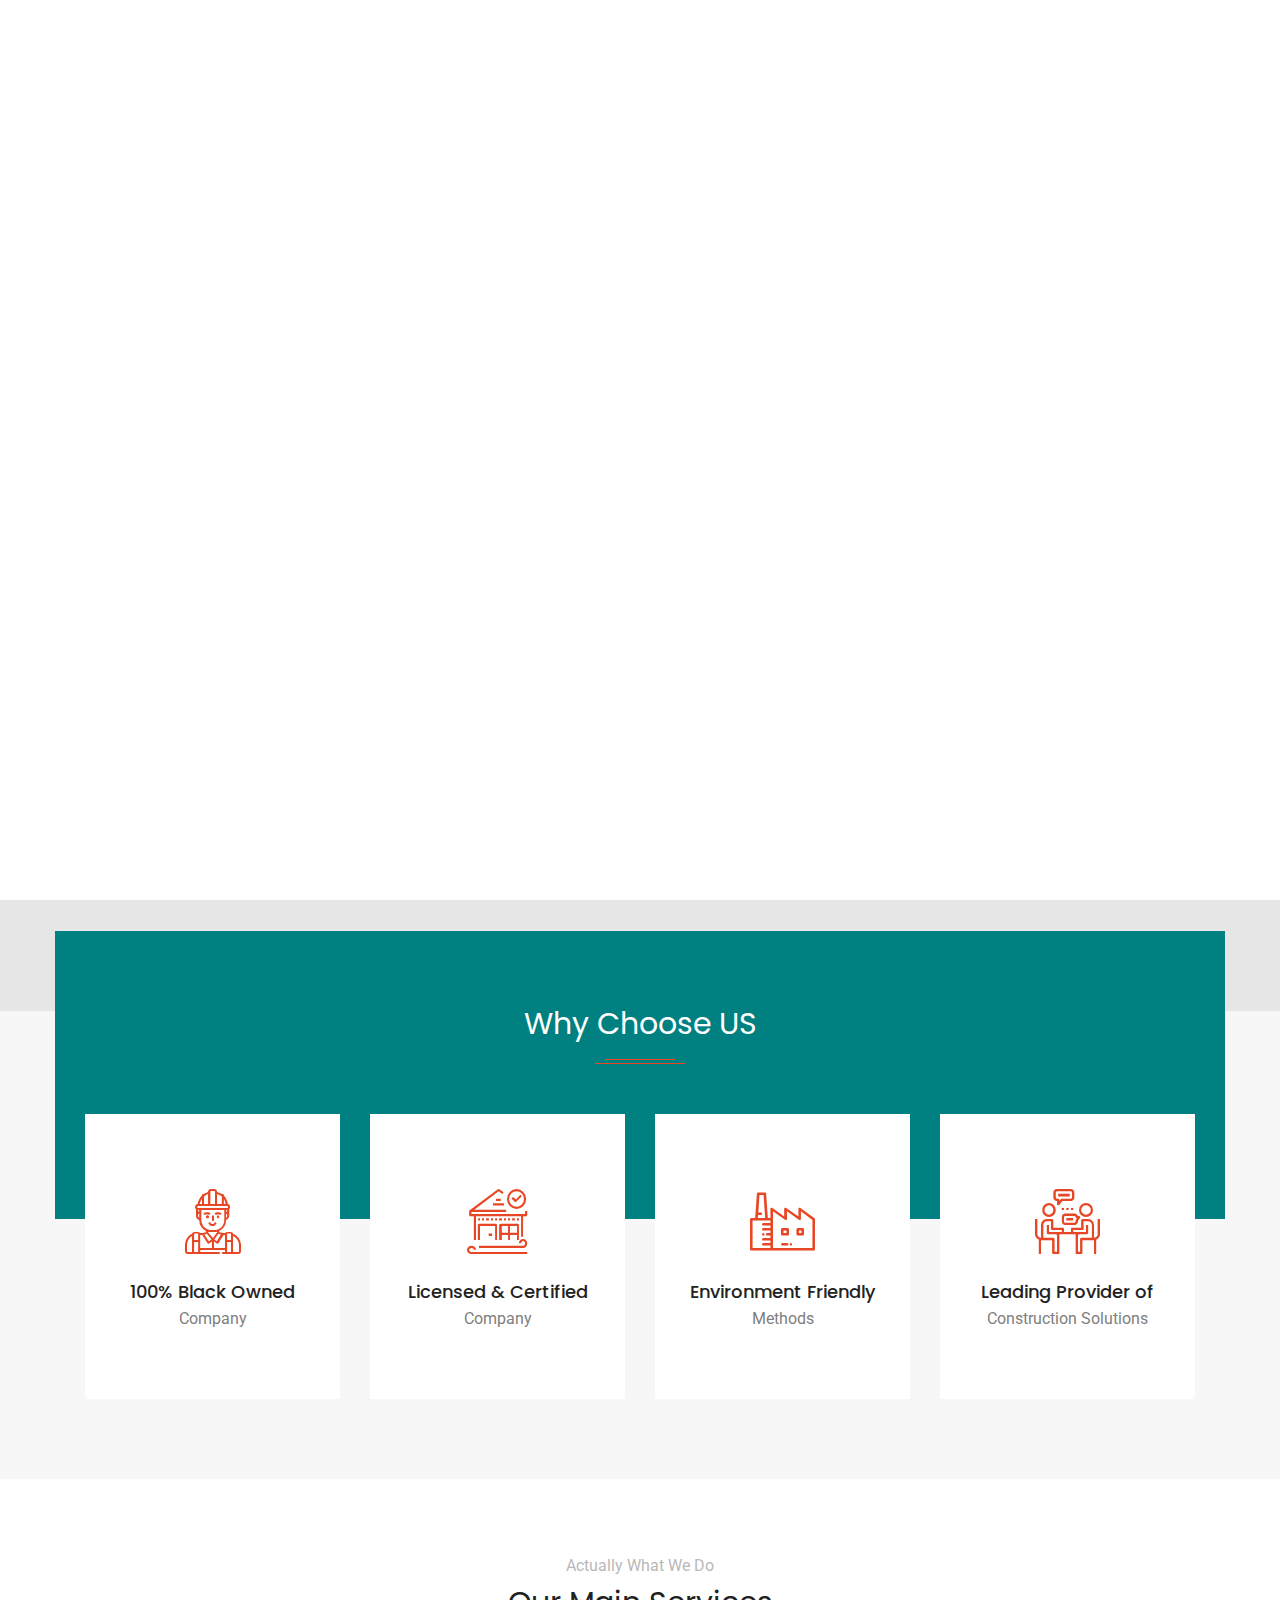
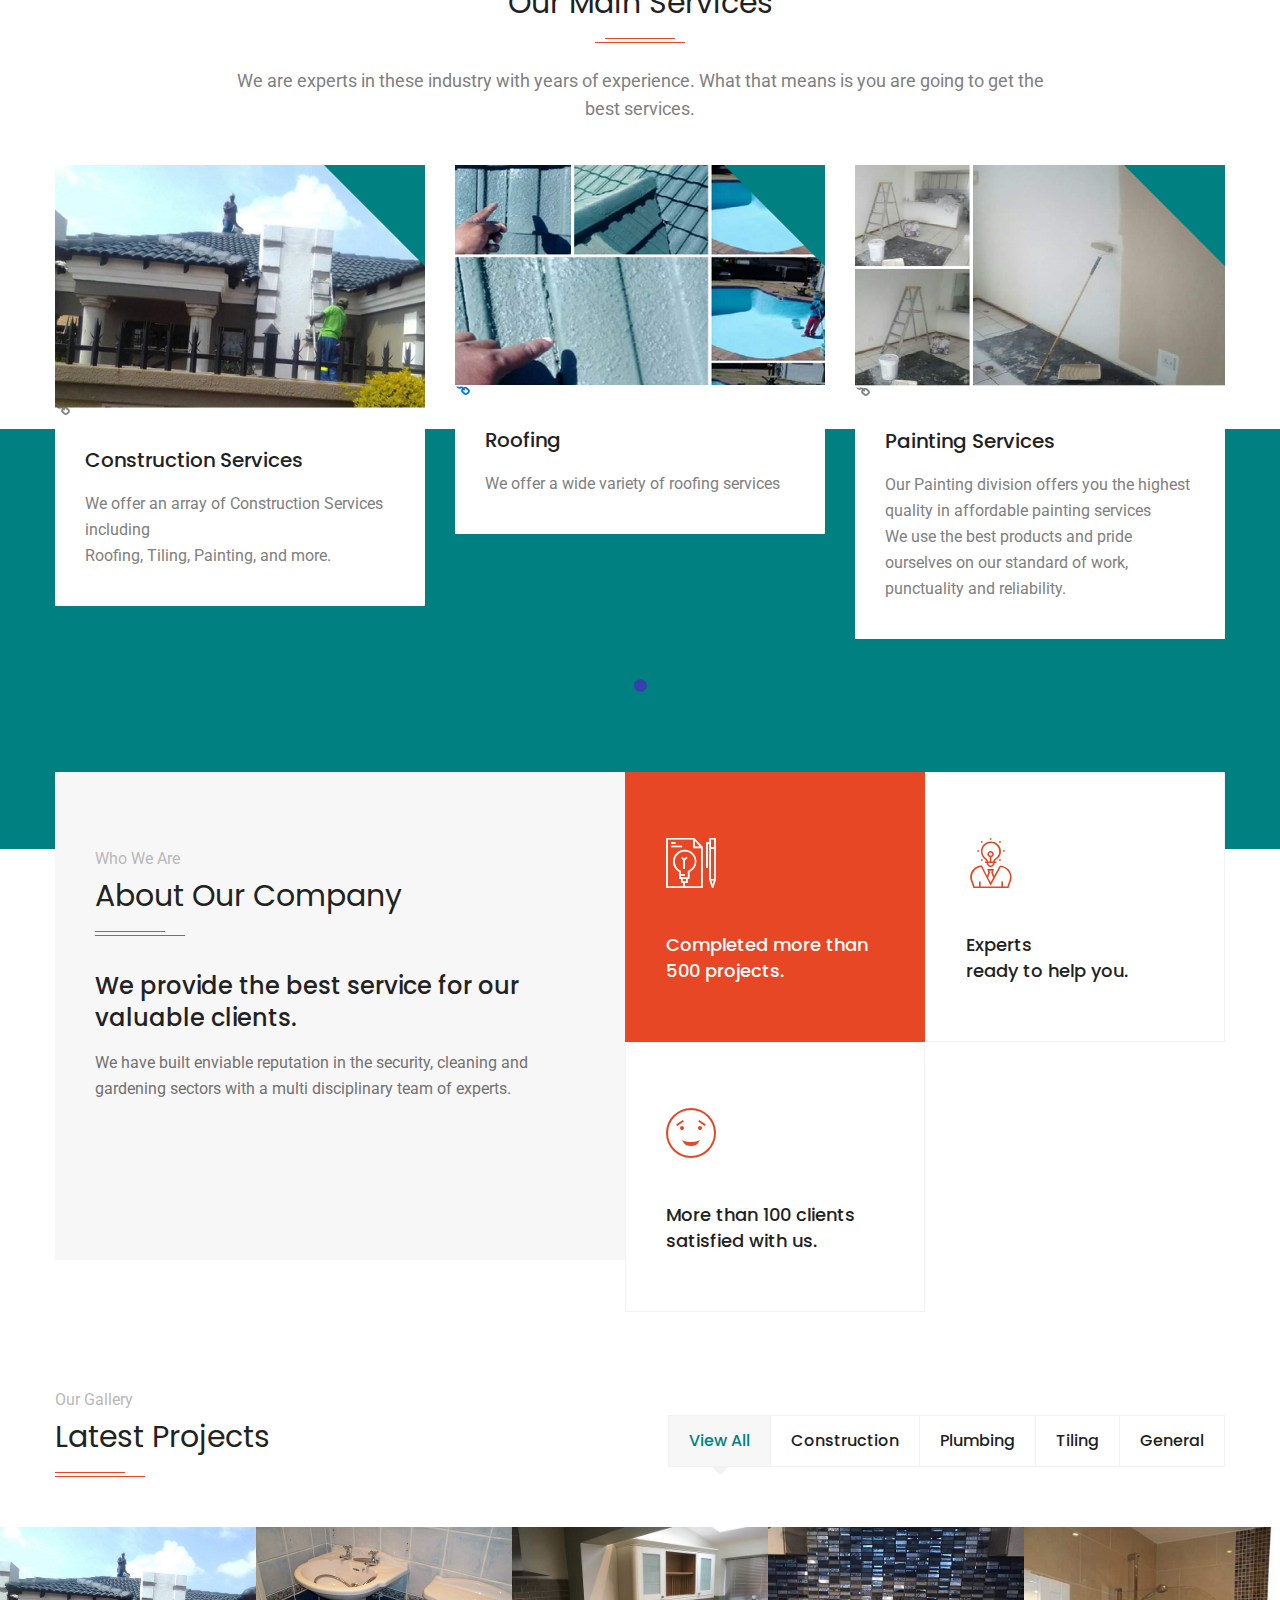
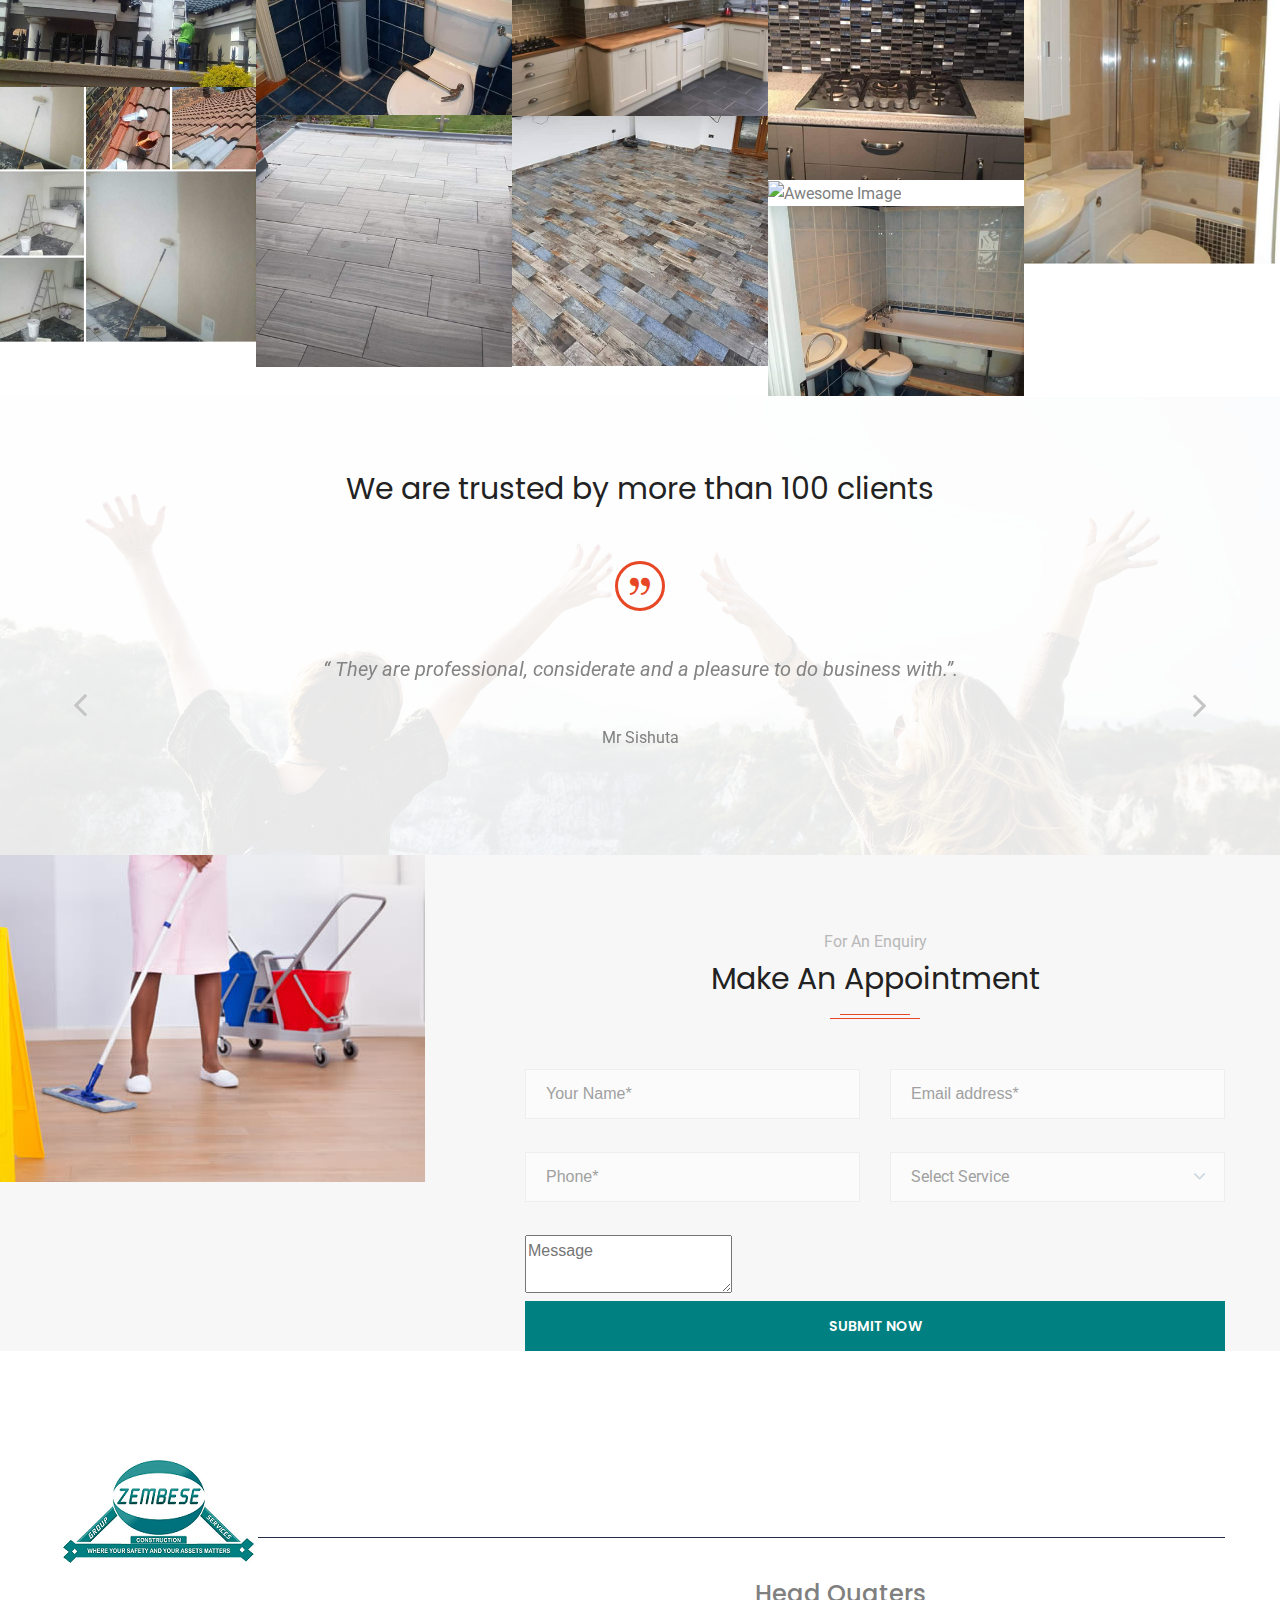
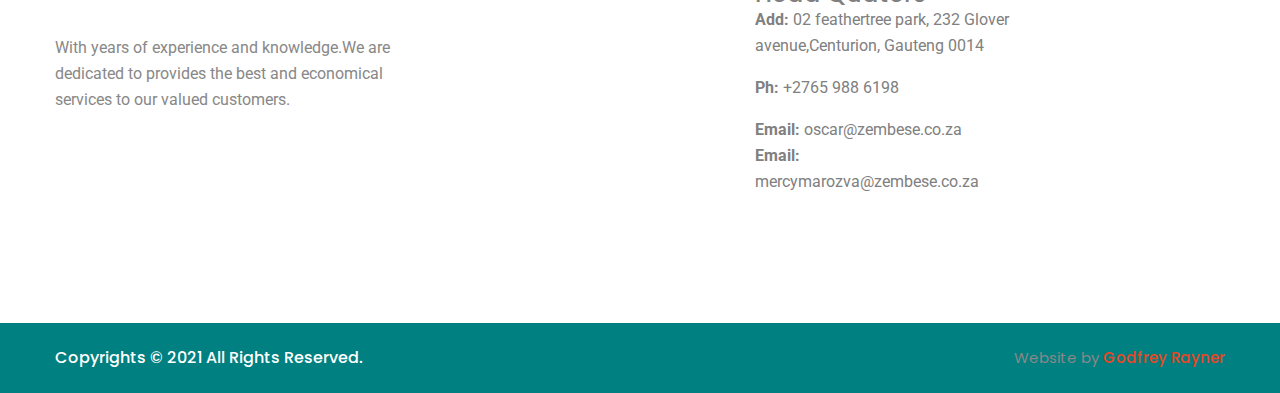
==== commit 1fe963b5: "reduced image size" ====
--- a/index.html
+++ b/index.html
@@ -573,16 +573,7 @@
                                 </div>
                             </div>    
                         </li>
-                        <li class="blue-bg">
-                            <div class="single-box">
-                                <div class="icon-holder">
-                                    <span class="icon-medal"></span>    
-                                </div>
-                                <div class="title-holder">
-                                    <h3>Multiple awards for<br> best service.</h3>
-                                </div>
-                            </div>    
-                        </li>
+                        
                     </ul>
                 </div>        
             </div>
